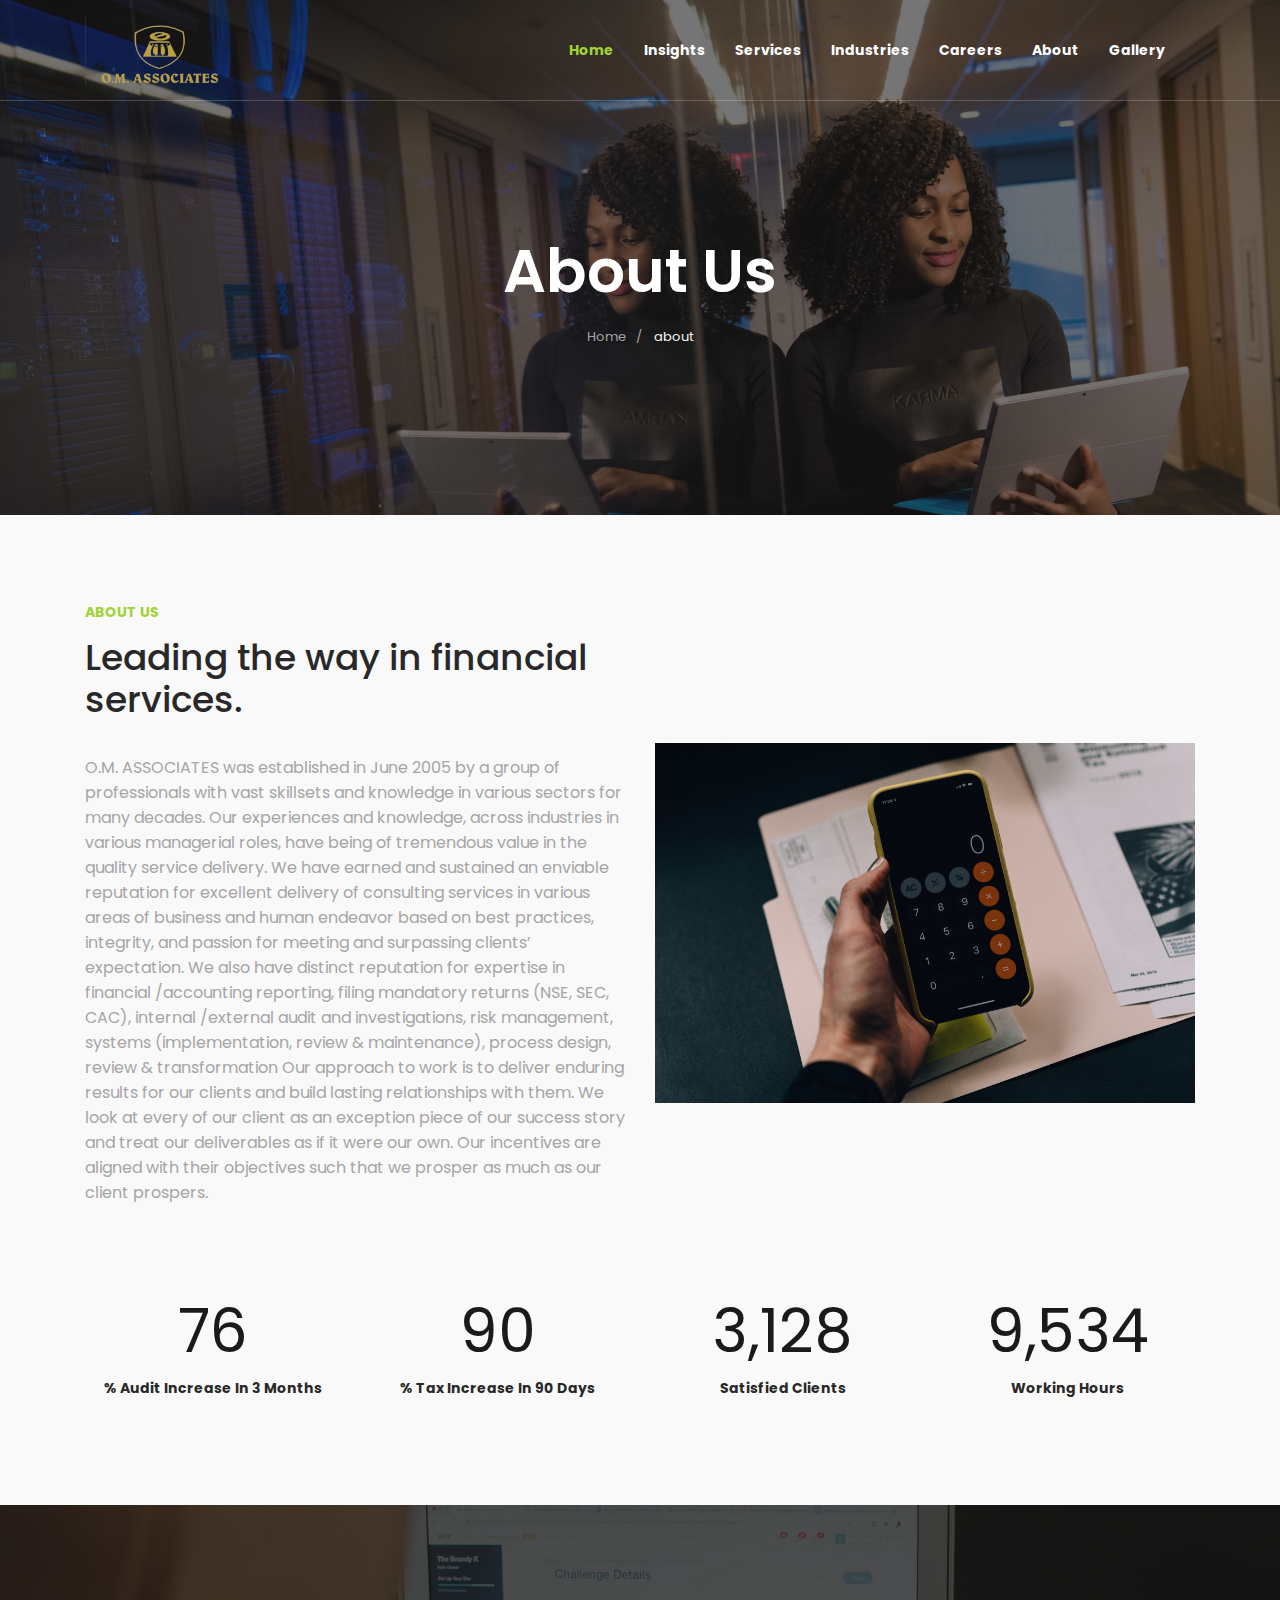
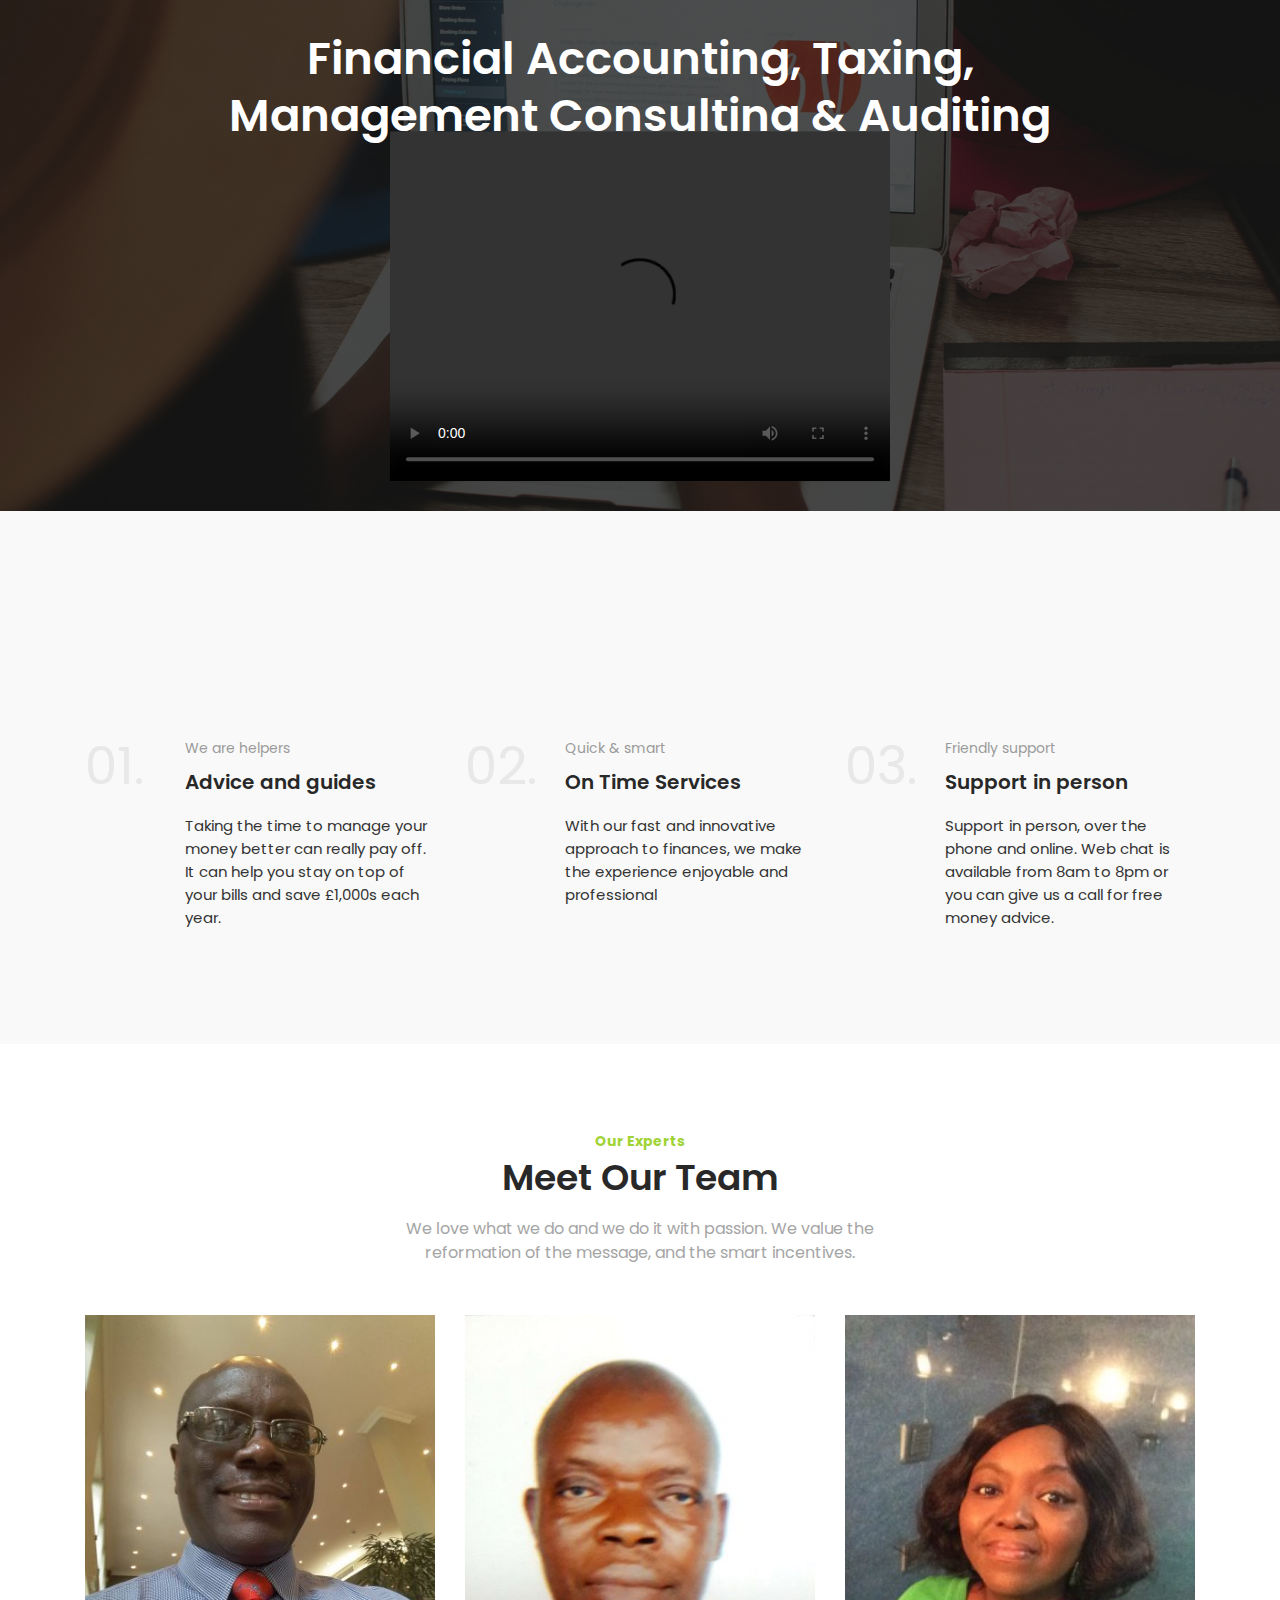
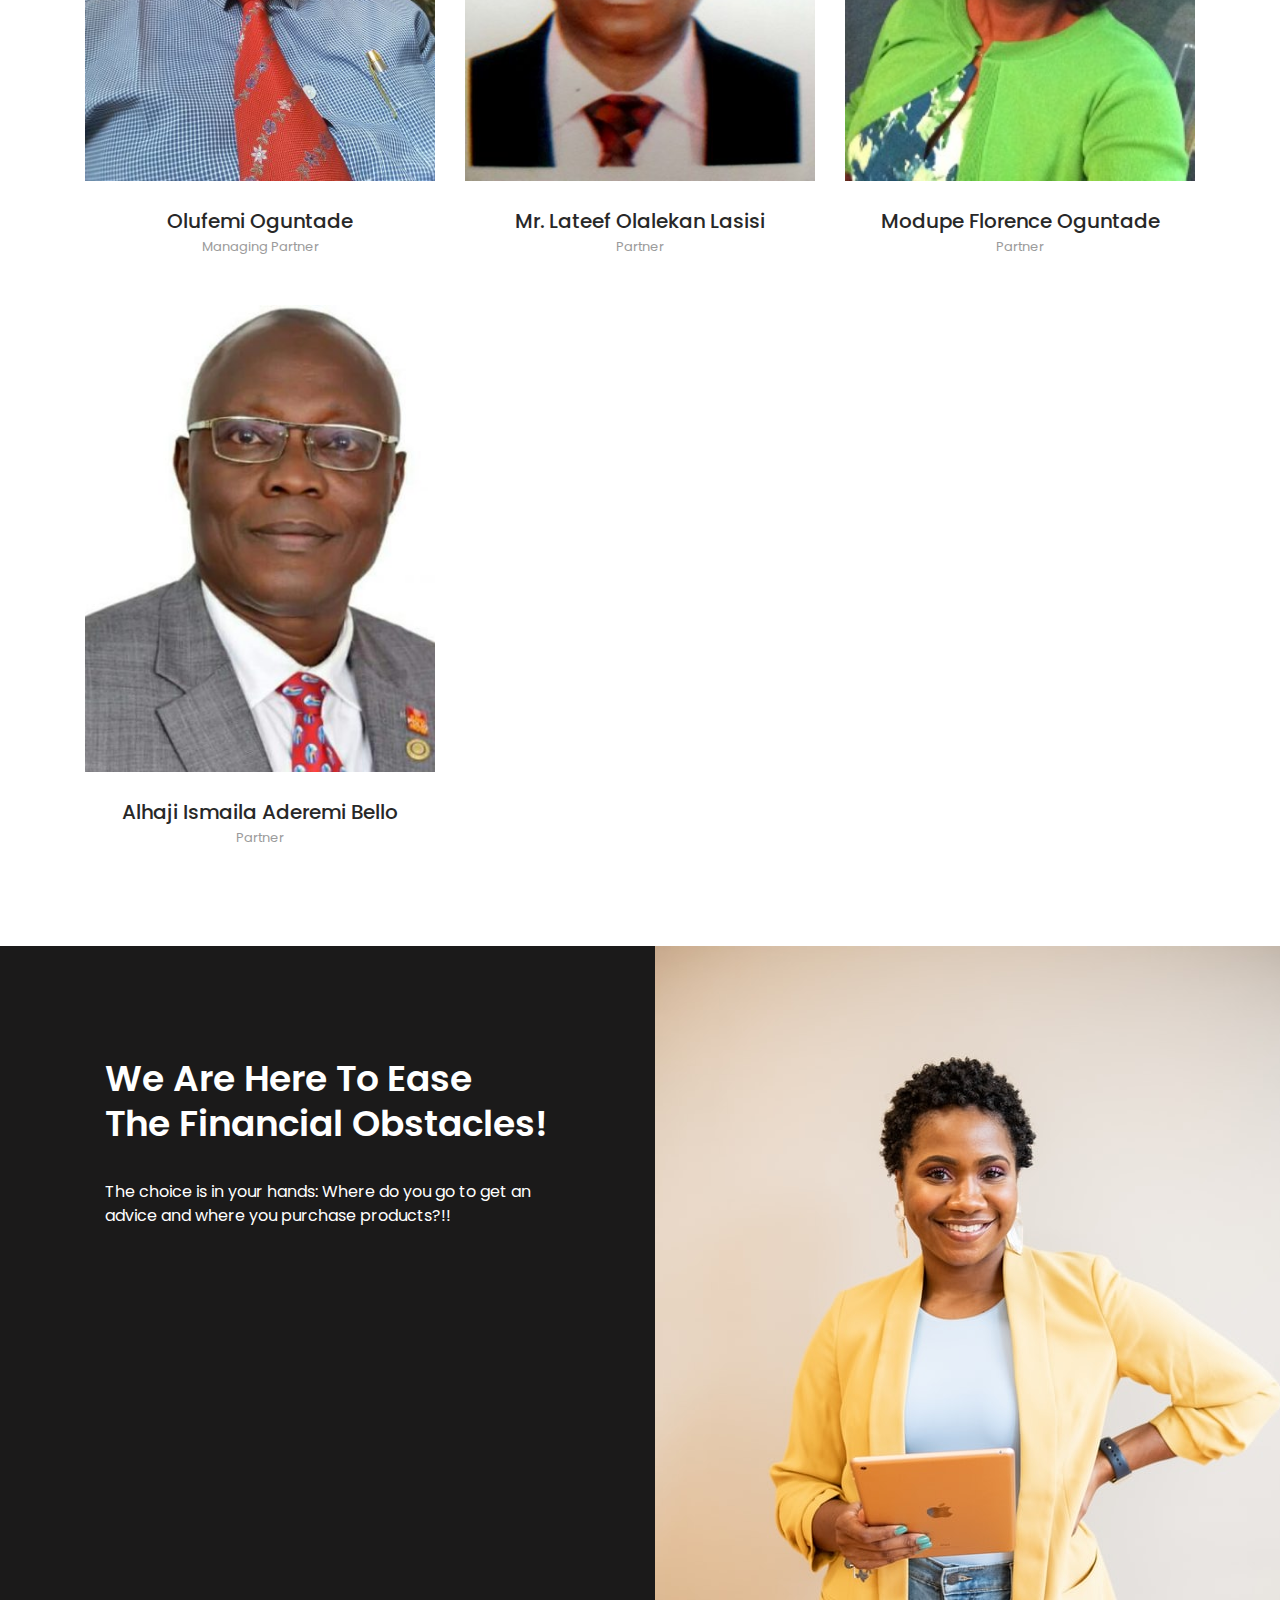
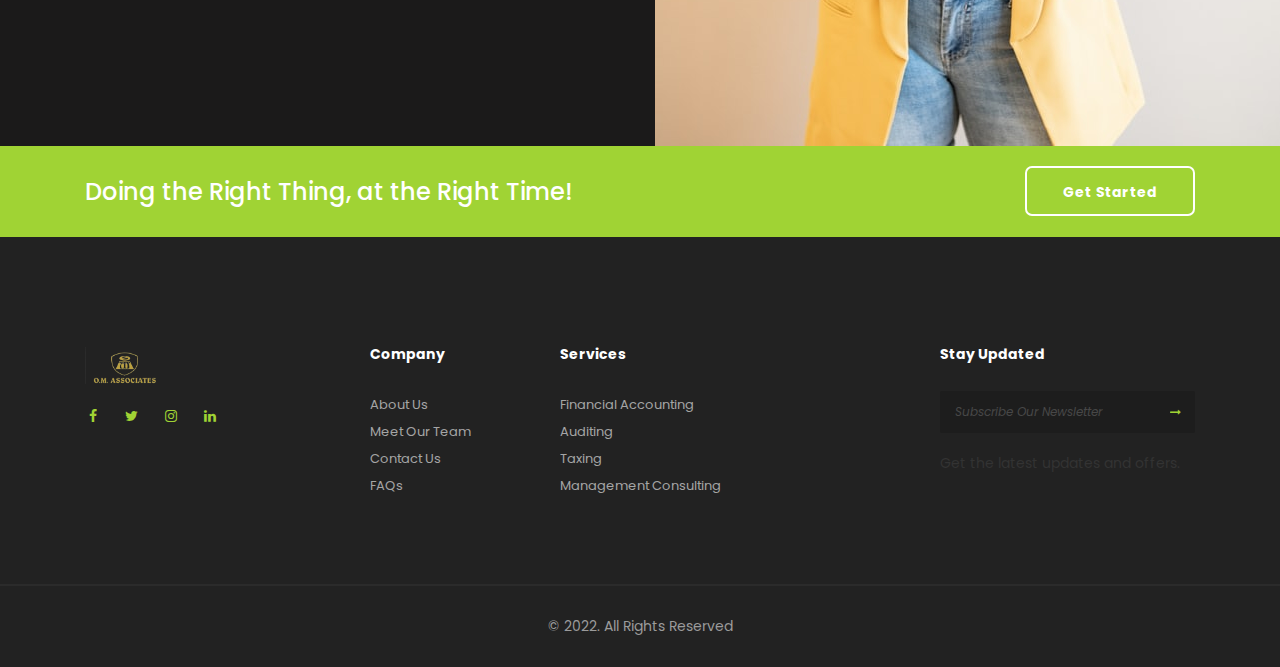
==== about.html @ 19d84de8 "added new content" ====
<!DOCTYPE html>
<html dir="ltr" lang="en-US">
  <head>
    <!-- Document Meta
    ============================================= -->
    <meta charset="utf-8" />
    <meta http-equiv="X-UA-Compatible" content="IE=edge" />
    <!--IE Compatibility Meta-->
    <meta name="author" content="zytheme" />
    <meta
      name="viewport"
      content="width=device-width, initial-scale=1, maximum-scale=1"
    />
    <meta
      name="description"
      content="Audit, Tax, Management & Financial Consulting Firm"
    />
    <link href="assets/images/om-logo.jpg" rel="icon" />

    <!-- Fonts
    ============================================= -->
    <!-- <link
      href="http://fonts.googleapis.com/css?family=Montserrat:400,400i,500,500i,600,600i,700,700i,800%7CRoboto:300i,400,400i,500,500i,700"
      rel="stylesheet"
      type="text/css"
    /> -->

    <link rel="preconnect" href="https://fonts.googleapis.com">
    <link rel="preconnect" href="https://fonts.gstatic.com" crossorigin>
    <link href="https://fonts.googleapis.com/css2?family=Poppins:ital,wght@0,100;0,200;0,400;0,500;0,600;0,700;1,300&display=swap" rel="stylesheet">

    <!-- Stylesheets
    ============================================= -->
    <link href="assets/css/external.css" rel="stylesheet" />
    <link href="assets/css/style.css" rel="stylesheet" />
    <link rel="stylesheet" href="assets/css/om.css">
    <!-- HTML5 shim, for IE6-8 support of HTML5 elements. All other JS at the end of file. -->
    <!--[if lt IE 9]>
      <script src="assets/js/html5shiv.js"></script>
      <script src="assets/js/respond.min.js"></script>
    <![endif]-->

    <!-- Document Title
    ============================================= -->
    <title>
      Audit, Tax, Management & Financial Consulting - O.M Associates
    </title>
  </head>
  <body>
    <div class="preloader">
      <div class="reverse-spinner"></div>
    </div>
    <!-- Document Wrapper
	============================================= -->
    <div id="wrapper" class="wrapper clearfix">
      <header id="navbar-spy" class="header header-1 header-transparent">
        <nav
          id="primary-menu"
          class="navbar navbar-expand-lg navbar-light navbar-bordered"
        >
          <div class="container nav-container">
            <a class="navbar-brand" href="#">
             
              <img
                class="logo logo-light logo-om"
                src="assets/images/new-logo.png"
                alt="Logo"
              />
             
            </a>
            <button
              class="navbar-toggler"
              type="button"
              data-toggle="collapse"
              data-target="#navbarContent"
              aria-controls="navbarContent"
              aria-expanded="false"
              aria-label="Toggle navigation"
            >
              <span class="navbar-toggler-icon"></span>
            </button>

            <!-- Collect the nav links, forms, and other content for toggling -->
            <div class="collapse navbar-collapse" id="navbarContent">
              <ul class="navbar-nav ml-auto">
                <!-- Home Menu-->
               
                  <li class="active">
                    <a href="index.html">Home</a>
                  </li>
                  
                <li>
                  <a href="blog-grid.html">Insights</a>
              </li>

              <li class="has-dropdown">
                <a
                  href="#"
                  data-toggle="dropdown"
                  class="dropdown-toggle menu-item"
                  data-hover="pages"
                  >Services</a
                >
                <ul class="dropdown-menu">
                  <li>
                    <a href="services.html">Our Services</a>
                  </li>
                  <li>
                    <a href="audit.html">Audit & Assurance</a>
                  </li>
                  
                  <li>
                    <a href="tax-advisory.html">Tax Advisory</a>
                  </li>
                  <li>
                    <a href="consulting.html">Consulting</a>
                  </li>
                  <li>
                    <a href="cfo-services.html">CFO Services</a>
                  </li>
                  <!-- <li>
                    <a href="faqs.html">FAQs</a>
                  </li> -->
                  
                </ul>
              </li>

                 <li>
                    <a href="industries.html">Industries</a>
                 </li>

                 <li>
                    <a href="career.html">Careers</a>
                </li>

                <li class="has-dropdown">
                  <a
                    href="#"
                    data-toggle="dropdown"
                    class="dropdown-toggle menu-item"
                    data-hover="pages"
                    >About</a
                  >
                  <ul class="dropdown-menu">
                    <li>
                      <a href="about.html">About Us</a>
                    </li>
                    <li>
                      <a href="our-team.html">Our Team</a>
                    </li>
                    
                    <li>
                      <a href="contact.html">Contact Us</a>
                    </li>
                   
                    
                  </ul>
                </li>

                <li>
                  <a href="gallery.html">Gallery</a>
                </li>
               
                
                <!-- <div class="module module-consultation pull-left">
                  <a class="btn" href="contact.html">Consultation</a>
                </div> -->
                <!-- Module Search -->
                <div class="module module-search pull-left">
                 
              </div>
            </div>
          </div>
        </nav>
      </header>
      <!-- Page Title #1
============================================= -->
      <section
        id="page-title"
        class="page-title bg-overlay bg-overlay-dark bg-parallax"
      >
        <div class="bg-section">
          <img src="assets/images/banner-1.jpg" alt="Background" />
        </div>
        <div class="container">
          <div class="row">
            <div class="col-sm-12 col-md-12 col-lg-8 offset-lg-2">
              <div class="title text-center">
                <div class="title--heading">
                  <h1>About Us</h1>
                </div>
                <div class="clearfix"></div>
                <ol class="breadcrumb d-flex justify-content-center">
                  <li class="breadcrumb-item">
                    <a href="index.html">Home</a>
                  </li>
                  <li class="breadcrumb-item active" aria-current="page">
                    about
                  </li>
                </ol>
              </div>
              <!-- .title end -->
            </div>
            <!-- .col-lg-8 end -->
          </div>
          <!-- .row end -->
        </div>
        <!-- .container end -->
      </section>
      <!-- #page-title end -->

      <!-- about  #1
============================================= -->
      <section id="about1" class="about about-1 bg-gray pt-110 pb-50">
        <div class="container">
          <div class="row about-om">
            <div class="col-sm-12 col-md-12 col-lg-6">
              <div class="heading">
                <p class="heading--subtitle">ABOUT US</p>
                <h2 class="heading--title">         
                    Leading the way in financial services.
                </h2>
              </div>
              <div class="about--text">
                <p>
                  O.M. ASSOCIATES was established in June 2005 by a group of professionals with vast skillsets and knowledge in various sectors for many decades. Our experiences and knowledge, across industries in various managerial roles, have being of tremendous value in the quality service delivery.
                  We have earned and sustained an enviable reputation for excellent delivery of consulting services in various areas of business and human endeavor based on best practices, integrity, and passion for meeting and surpassing clients’ expectation.
                  We also have distinct reputation for expertise in financial /accounting reporting, filing mandatory returns (NSE, SEC, CAC), internal /external audit and investigations, risk management, systems (implementation, review & maintenance), process design, review & transformation
                  Our approach to work is to deliver enduring results for our clients and build lasting relationships with them. We look at every of our client as an exception piece of our success story and treat our deliverables as if it were our own. Our incentives are aligned with their objectives such that we prosper as much as our client prospers.
                </p>
              </div>
              <!-- <a
                href="about.html"
                class="btn btn--secondary btn--rounded mb-30-xs mb-30-sm"
                >More About Us</a
              > -->
            </div>
            <!-- .col-lg-6 end -->
            <div class="col-sm-12 col-md-12 col-lg-6">
              <div class="about--img">
                <img
                  src="assets/images/banner-3.jpg"
                  alt="img"
                  class="img-fluid"
                />
              </div>
            </div>
            <!-- .col-lg-6 end -->
          </div>
          <!-- .row end -->
          <div class="counter counter-1">
            <div class="row">
              <!-- count #1 -->
              <div class="col-6 col-sm-6 col-md-6 col-lg-3">
                <div class="count-box text-center">
                  <div class="counting">76</div>
                  <div class="count-title">% Audit Increase in 3 Months </div>
                </div>
              </div>
              <!-- .col-md-3 end -->
              <!-- count #2 -->
              <div class="col-6 col-sm-6 col-md-6 col-lg-3">
                <div class="count-box text-center">
                  <div class="counting">90</div>
                  <div class="count-title">% Tax Increase in 90 days</div>
                </div>
              </div>
              <!-- .col-md-3 end -->
              <!-- count #3 -->
              <div class="col-6 col-sm-6 col-md-6 col-lg-3">
                <div class="count-box text-center">
                  <div class="counting">3,128</div>
                  <div class="count-title">Satisfied Clients</div>
                </div>
              </div>
              <!-- .col-md-3 end -->
              <!-- count #4 -->
              <div class="col-6 col-sm-6 col-md-6 col-lg-3">
                <div class="count-box text-center">
                  <div class="counting">9,534</div>
                  <div class="count-title">Working Hours</div>
                </div>
              </div>
              <!-- .col-md-3 end -->
            </div>
            <!-- .row end -->
          </div>
          <!-- .counter end -->
        </div>
        <!-- .container end -->
      </section>
      <!-- #about1 end -->

      <!-- video  #2
============================================= -->
      <section
        id="video2"
        class="video-2 bg-overlay bg-overlay-dark2 text-center pb-0"
      >
        <div class="bg-section">
          <img src="assets/images/img-video.jpg" alt="" />
        </div>
        <div class="container">
          <div class="row">
            <div class="col-sm-12 col-md-12 col-lg-10 offset-lg-1">
              <div class="heading">
                <!-- <p class="heading--subtitle">All About Us</p> -->
                <h2 class="heading--title color-white mb-0">
                  Financial Accounting, Taxing, Management Consulting & Auditing
                </h2>
              </div>
            </div>
            <!-- .col-lg-10 end -->
          </div>
          <!-- .row end -->
          <div class="row">
            <div class="col-sm-12 col-md-12 col-lg-12">
              <div class="video--content text-center">
                <!-- <div class="bg-section">
                  <img src="assets/images/img-calendar.jpg" alt="Background" />
                </div> -->
                <div class="video--button">
                  <div class="video-overlay">
                    <div class="pos-vertical-center">
                      <!-- <a
                        class="popup-video"
                        href="https://www.youtube.com/watch?v=nrJtHemSPW4"
                      >
                        <span class="btn--animation"></span>
                        <i class="fa fa-play"></i>
                      </a> -->
                      <video width="500px" controls class="logo__video">
                        <source src="assets/images/VID-20220412-WA0000.mp4" type="video/mp4">
                        Your browser does not support the video tag.
                      </video>
                    </div>
                    <!-- .video-player end -->
                  </div>
                </div>
              </div>
              <!-- .video-content end -->
            </div>
            <!-- .col-lg-12 end -->
          </div>
          <!-- .row end -->
        </div>
        <!-- .container end -->
        <div class="section-divider"></div>
      </section>
      <!-- #video2 end -->

      <!-- Info Cards
============================================= -->
      <section id="infoCards" class="info-cards pt-80 bg-gray">
        <div class="container">
          <div class="row">
            <div class="col-sm-12 col-md-12 col-lg-4">
              <div class="info-card">
                <div class="info-card-step">01.</div>
                <div class="info-card-content">
                  <h4 class="info-card-subtitle">We are helpers</h4>
                  <h3 class="info-card-title">Advice and guides</h3>
                  <p class="info-card-desc">
                    Taking the time to manage your money better can really pay
                    off. It can help you stay on top of your bills and save
                    £1,000s each year.
                  </p>
                  <!-- <a class="info-card-links" href="#"
                    ><i class="fa fa-plus"></i>Read More</a
                  > -->
                </div>
              </div>
              <!-- .info-card end -->
            </div>
            <!-- .col-lg-4 end -->
            <div class="col-sm-12 col-md-12 col-lg-4">
              <div class="info-card">
                <div class="info-card-step">02.</div>
                <div class="info-card-content">
                  <h4 class="info-card-subtitle">Quick & smart</h4>
                  <h3 class="info-card-title">On Time Services</h3>
                  <p class="info-card-desc">
                    With our fast and innovative approach to finances, we make the experience enjoyable and professional
                   </p>
                  <!-- <a class="info-card-links" href="#"
                    ><i class="fa fa-plus"></i>Read More</a
                  > -->
                </div>
              </div>
              <!-- .info-card end -->
            </div>
            <!-- .col-lg-4 end -->
            <div class="col-sm-12 col-md-12 col-lg-4">
              <div class="info-card">
                <div class="info-card-step">03.</div>
                <div class="info-card-content">
                  <h4 class="info-card-subtitle">Friendly support</h4>
                  <h3 class="info-card-title">Support in person</h3>
                  <p class="info-card-desc">
                    Support in person, over the phone and online. Web chat is
                    available from 8am to 8pm or you can give us a call for free
                    money advice.
                  </p>
                  <!-- <a class="info-card-links" href="#"
                    ><i class="fa fa-plus"></i>Read More</a
                  > -->
                </div>
              </div>
              <!-- .info-card end -->
            </div>
            <!-- .col-lg-4 end -->
          </div>
          <!-- .row end -->
        </div>
        <!-- .container end -->
      </section>
      <!-- #infoCards end -->

      <!-- Team #1
============================================= -->
      <section id="team1" class="team team-1 pb-50">
        <div class="container">
          <div class="row clearfix">
            <div class="col-sm-12 col-md-12 col-lg-6 offset-lg-3">
              <div class="heading mb-50 text--center">
                <p class="heading--subtitle">Our Experts</p>
                <h2 class="heading--title">Meet Our Team</h2>
                <p class="heading--desc mb-0">
                  We love what we do and we do it with passion. We value the
                  reformation of the message, and the smart incentives.
                </p>
              </div>
            </div>
            <!-- .col-lg-6 end -->
          </div>
          <!-- .row end -->
          <div class="row">
            <!-- Member #1 -->
            <div class="col-xs-12 col-sm-4 col-md-4">
              <div class="member">
                <div class="member-img">
                    <img src="assets/images/Olufemi-Oguntade-Profile-Picture.jpg" alt="member" />
                  <div class="member-overlay">
                    <div class="member-social">
                      <a href="#"><i class="fa fa-facebook"></i></a>
                      <a href="#"><i class="fa fa-twitter"></i></a>
                    </div>
                  </div>
                  <!-- .memebr-ovelay end -->
                </div>
                <!-- .member-img end -->
                <div class="member-info">
                    <h5>Olufemi Oguntade</h5>
                    <h6>Managing Partner</h6>
                  </div>
                <!-- .member-info end -->
              </div>
              <!-- .member end -->
            </div>
            <!-- .col-md-4 end -->

            <!-- Member #2 -->
            <div class="col-xs-12 col-sm-4 col-md-4">
              <div class="member">
                <div class="member-img">
                    <img src="assets/images/Lekan-Lasisi-Profile-Picture.jpg" alt="member" />
                  <div class="member-overlay">
                    <div class="member-social">
                      <a href="#"><i class="fa fa-facebook"></i></a>
                      <a href="#"><i class="fa fa-twitter"></i></a>
                    </div>
                  </div>
                  <!-- .memebr-ovelay end -->
                </div>
                <!-- .member-img end -->
                <div class="member-info">
                    <h5>Mr. Lateef Olalekan Lasisi</h5>
                    <h6>Partner</h6>
                </div>
                <!-- .member-info end -->
              </div>
              <!-- .member end -->
            </div>
            <!-- .col-md-4 end -->

            <!-- Member #3 -->
            <div class="col-xs-12 col-sm-4 col-md-4">
              <div class="member">
                <div class="member-img">
                    <img src="assets/images/Florence.jpeg" alt="member" />
                  <div class="member-overlay">
                    <div class="member-social">
                      <a href="#"><i class="fa fa-facebook"></i></a>
                      <a href="#"><i class="fa fa-twitter"></i></a>
                    </div>
                  </div>
                  <!-- .memebr-ovelay end -->
                </div>
                <!-- .member-img end -->
                <div class="member-info">
                    <h5>Modupe Florence Oguntade</h5>
                    <h6>Partner</h6>
                </div>
                <!-- .member-info end -->
              </div>
              <!-- .member end -->
            </div>

            <div class="col-xs-12 col-sm-4 col-md-4">
				<div class="member">
					<div class="member-img">
						<img src="assets/images/Remi-Bello-Profile-Picture.jpg" alt="member">
						<div class="member-overlay">
							<div class="member-social">
								<a href="#"><i class="fa fa-facebook"></i></a>
								<a href="#"><i class="fa fa-twitter"></i></a>
							</div>
						</div><!-- .memebr-ovelay end -->
					</div>
					<div class="member-info">
						<h5>Alhaji Ismaila Aderemi Bello</h5>
						<h6>Partner</h6>
					</div><!-- .member-info end -->
				</div><!-- .member end -->
			</div>
            <!-- .col-md-3 end -->
          </div>
          <!-- .row end -->
        </div>
        <!-- .container end -->
      </section>
      <!-- #team1 end -->

      <!-- Featured #3
============================================= -->
      <section
        id="featured3"
        class="featured featured-2 featured-3 featured-left bg-dark3 pt-0 pb-0"
      >
        <div class="container-fluid pr-0 pl-0">
          <div class="row">
            <div class="col-sm-12 col-md-12 col-lg-6 col-content">
              <div class="heading">
                <h2 class="heading--title color-white">
                  We Are Here To Ease<br />The Financial Obstacles!
                </h2>
                <p class="heading--desc color-white">
                  The choice is in your hands: Where do you go to get an advice
                  and where you purchase products?!!
                </p>
              </div>
              <!-- Feature Card #1 -->
              <div class="feature-card wow fadeInUp" data-wow-delay="100ms">
                <div class="feature-card-icon">
                  <i class="icon-refresh"></i>
                </div>
                <div class="feature-card-content">
                  <h3 class="feature-card-title">Advice and Guides</h3>
                  <p class="feature-card-desc">
                    Taking the time to manage your money better can really pay
                    off. It can help you stay on top of your bills and save
                    money yearly.
                  </p>
                </div>
              </div>
              <!-- feature-card end -->
              <!-- Feature Card #2 -->
              <div class="feature-card wow fadeInUp" data-wow-delay="200ms">
                <div class="feature-card-icon">
                  <i class="icon-speedometer"></i>
                </div>
                <div class="feature-card-content">
                  <h3 class="feature-card-title">On Time Services</h3>
                  <p class="feature-card-desc">
                    With our fast and innovative approach to finances, we make the experience enjoyable and professional
                  </p>
                </div>
              </div>
              <!-- feature-card end -->
              <!-- Feature Card #3 -->
              <div class="feature-card wow fadeInUp" data-wow-delay="300ms">
                <div class="feature-card-icon">
                  <i class="icon-lifesaver"></i>
                </div>
                <div class="feature-card-content">
                  <h3 class="feature-card-title">Best Support</h3>
                  <p class="feature-card-desc">
                    We bring the right people business solutions to challenge
                    established thinking and drive transformation.
                  </p>
                </div>
              </div>
              <!-- feature-card end -->
            </div>
            <!-- .col-lg-6 end -->
            <div class="col-sm-12 col-md-12 col-lg-6 pr-0">
              <div class="banner--img">
                <img src="assets/images/woman smilling.jpg" alt="banner img" />
              </div>
            </div>
            <!-- .col-lg-6 end -->
          </div>
          <!-- .row end -->
        </div>
        <!-- .container end -->
      </section>
      <!-- #featured3 end -->

      <!-- CTA #1
============================================= -->
      <section id="cta1" class="cta cta-1 bg-theme">
        <div class="container">
          <div class="row">
            <div class="col-sm-12 col-md-12 col-lg-9">
              <h3>Doing the Right Thing, at the Right Time!</h3>
            </div>
            <!-- .col-lg-9 -->
            <div class="col-sm-12 col-md-12 col-lg-3 text-right">
              <a href="#" class="btn btn--white btn--bordered btn--rounded"
                >Get Started</a
              >
            </div>
            <!-- .col-lg-3 -->
          </div>
          <!-- .row -->
        </div>
        <!-- .container -->
      </section>
      <!-- #cta1 end -->

      <!-- Blog Grid
======================================= -->
      

      <!-- Footer #1
============================================= -->
<footer id="footer" class="footer footer-1">
  <!-- Widget Section
============================================= -->
  <div class="footer-widget">
    <div class="container">
      <div class="row clearfix">
        <div class="col-12 col-md-6 col-lg-3 footer--widget widget-about">
          <div class="widget-content">
            <!-- <img
              class="footer-logo"
              src="assets/images/logo/logo-small.png"
              alt="logo"
            /> -->
            <img
          class="logo logo-light logo-om footer-logo"
          src="assets/images/new-logo.png"
          alt="Logo"
        />
           
            <div class="social-icons">
              <a href="#" class="facebook"
                ><i class="fa fa-facebook"></i
              ></a>
              <a href="#" class="twitter"
                ><i class="fa fa-twitter"></i
              ></a>
              <a href="#" class="instagram"
                ><i class="fa fa-instagram"></i
              ></a>
              <a href="#" class="linkedin"
                ><i class="fa fa-linkedin"></i
              ></a>
            </div>
          </div>
        </div>
        <!-- .col-md-3 end -->
        <div
          class="col-12 col-sm-4 col-md-6 col-lg-2 footer--widget widget-links"
        >
          <div class="widget-title">
            <h5>Company</h5>
          </div>
          <div class="widget-content">
            <ul>
              <li><a href="about.html">About Us</a></li>
              <li><a href="our-team.html">Meet Our Team</a></li>
              <li><a href="contact.html">Contact Us</a></li>
              <li><a href="#">FAQs</a></li>
            </ul>
          </div>
        </div>
        <!-- .col-md-2 end -->

        <!-- <div
          class="col-12 col-sm-8 col-md-6 col-lg-4 footer--widget widget-links widget-links-inline"
        > -->
        <div
        class="col-12 col-sm-8 col-md-6 col-lg-4 footer--widget widget-links "
      >
          <div class="widget-title">
            <h5>Services</h5>
          </div>
          <div class="widget-content">
            <ul>
              <li><a href="services.html">Financial Accounting</a></li>
              <li><a href="services.html">Auditing</a></li>
              <li><a href="services.html">Taxing</a></li>
              <li><a href="services.html">Management Consulting</a></li>
              
            </ul>
          </div>
        </div>
        <!-- .col-md-4 end -->

        <div
          class="col-12 col-md-6 col-lg-3 footer--widget widget-newsletter"
        >
          <div class="widget-title">
            <h5>Stay Updated</h5>
          </div>
          <div class="widget-content">
            <form class="form-newsletter mailchimp">
              <input
                type="email"
                name="email"
                class="form-control"
                placeholder="Subscribe Our Newsletter"
              />
              <button type="submit">
                <i class="fa fa-long-arrow-right"></i>
              </button>
            </form>
            <div class="subscribe-alert"></div>
            <div class="clearfix"></div>
            <p>Get the latest updates and offers.</p>
          </div>
        </div>
        <!-- .col-md-3 end -->
        <div class="clearfix"></div>
      </div>
    </div>
    <!-- .container end -->
  </div>
  <!-- .footer-widget end -->

  <!-- Copyrights
============================================= -->
  <div class="footer--bar">
    <div class="row">
      <div
        class="col-12 col-md-12 col-md-12 text--center footer--copyright"
      >
        <div class="copyright">
          <span>© 2022. All Rights Reserved</span>
        </div>
      </div>
    </div>
    <!-- .row end -->
  </div>
  <!-- .footer-copyright end -->
</footer>

      <div id="back-to-top" class="backtop">
        <i class="fa fa-long-arrow-up"></i>
      </div>
    </div>
    <!-- #wrapper end -->

    <!-- Footer Scripts
============================================= -->
    <script src="assets/js/jquery-3.3.1.min.js"></script>
    <script src="assets/js/plugins.js"></script>
    <script src="assets/js/functions.js"></script>
  </body>
</html>
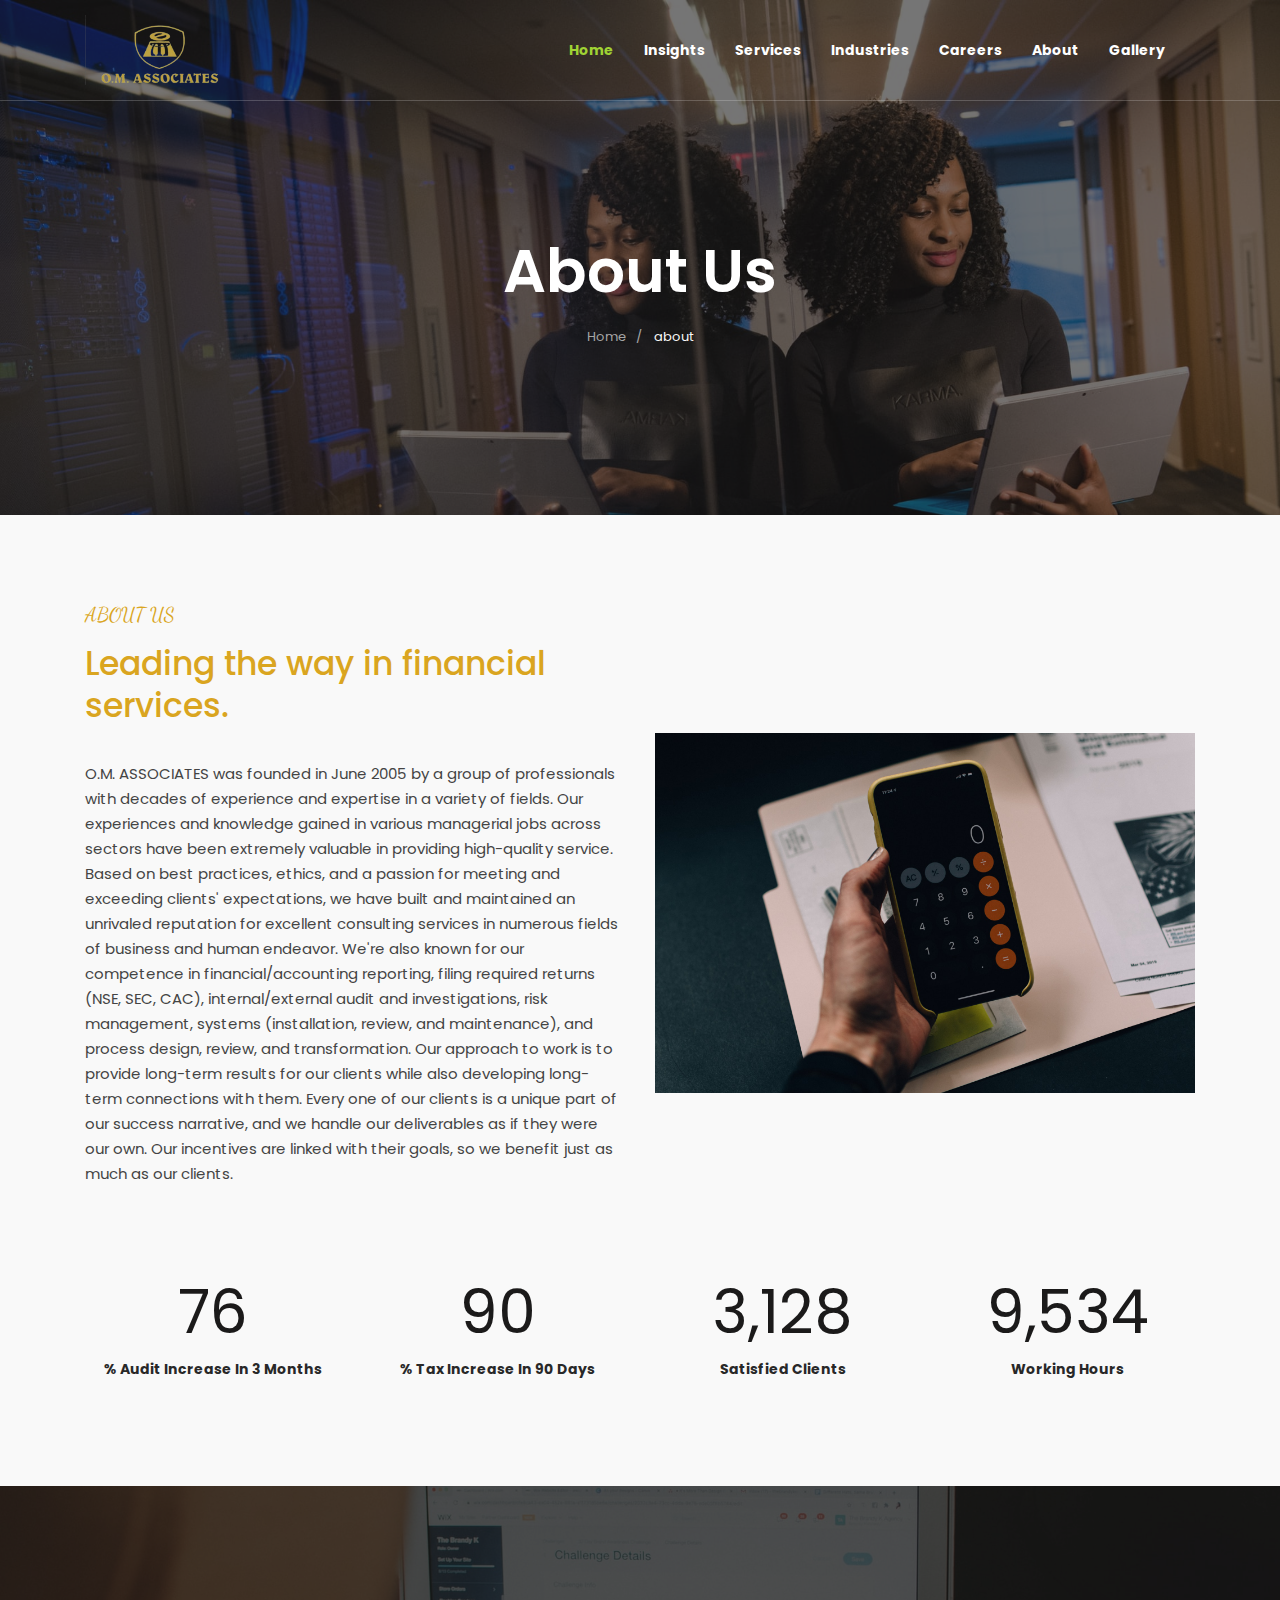
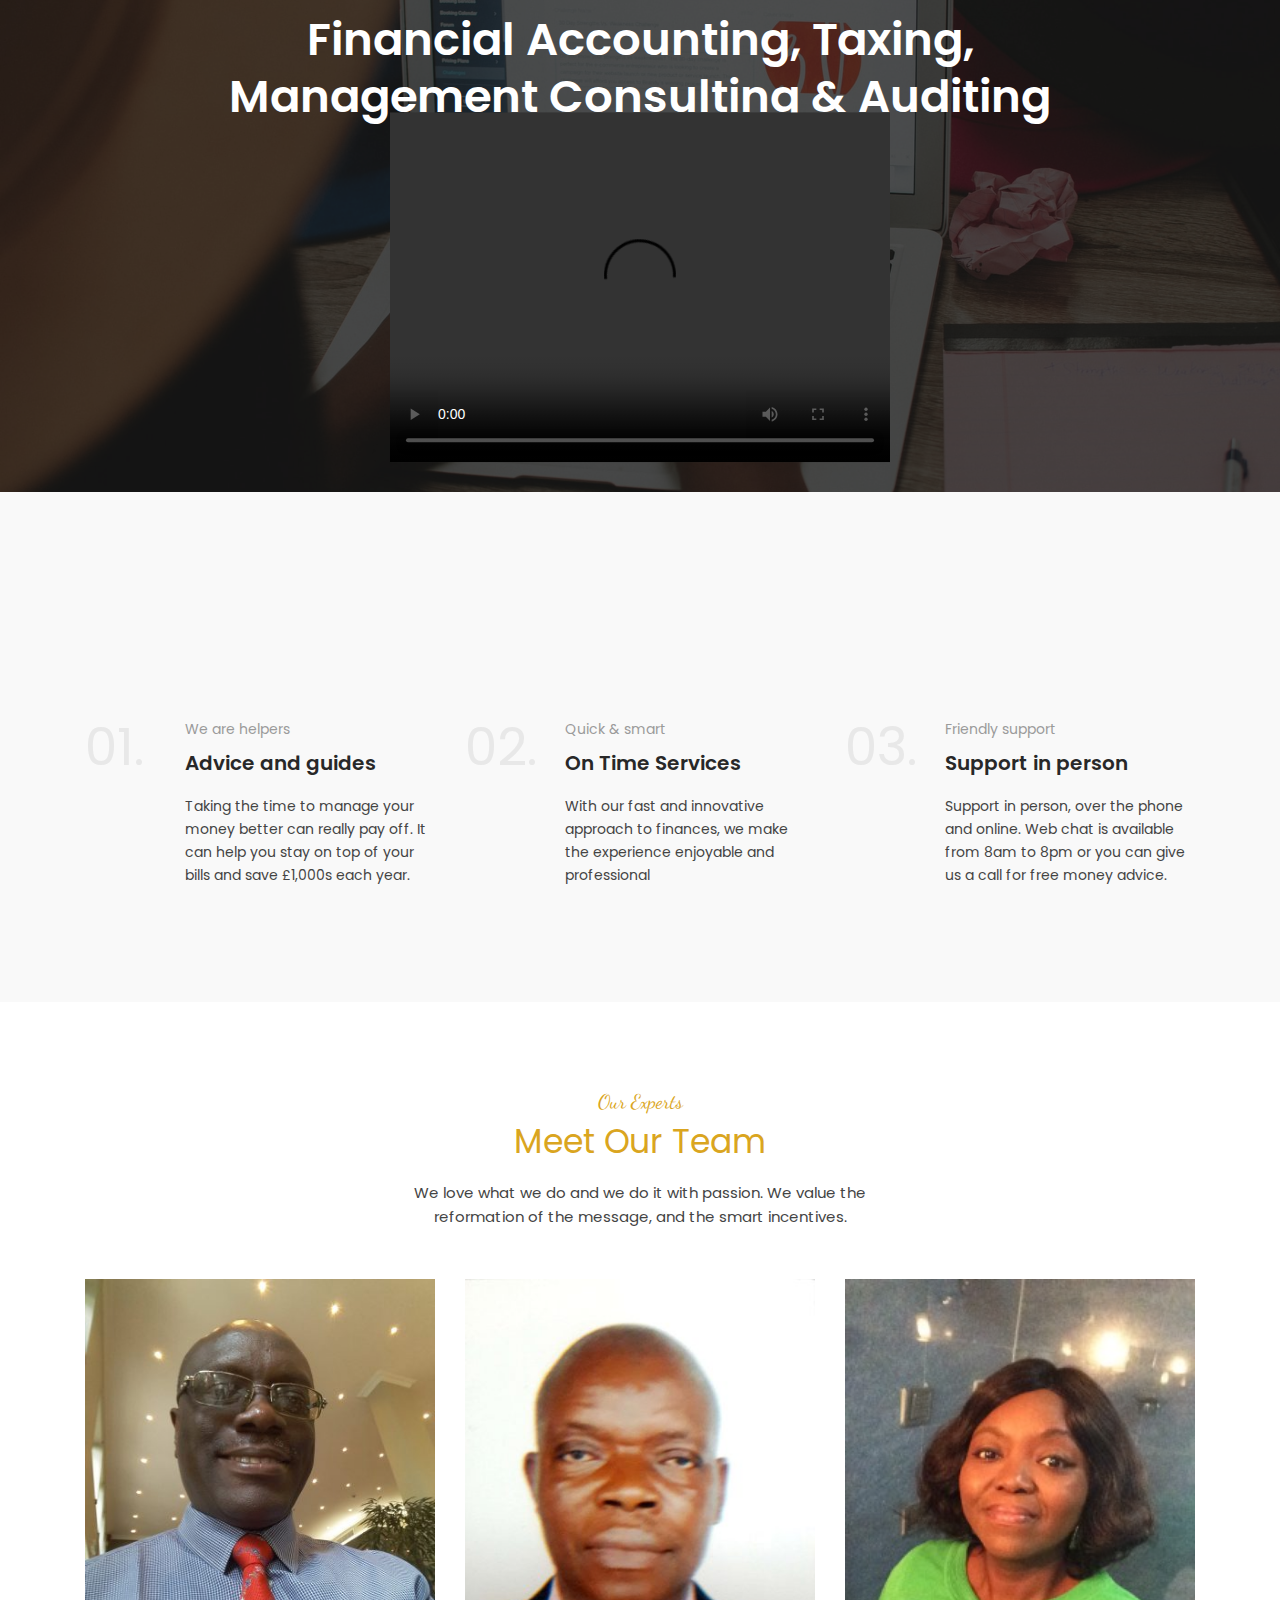
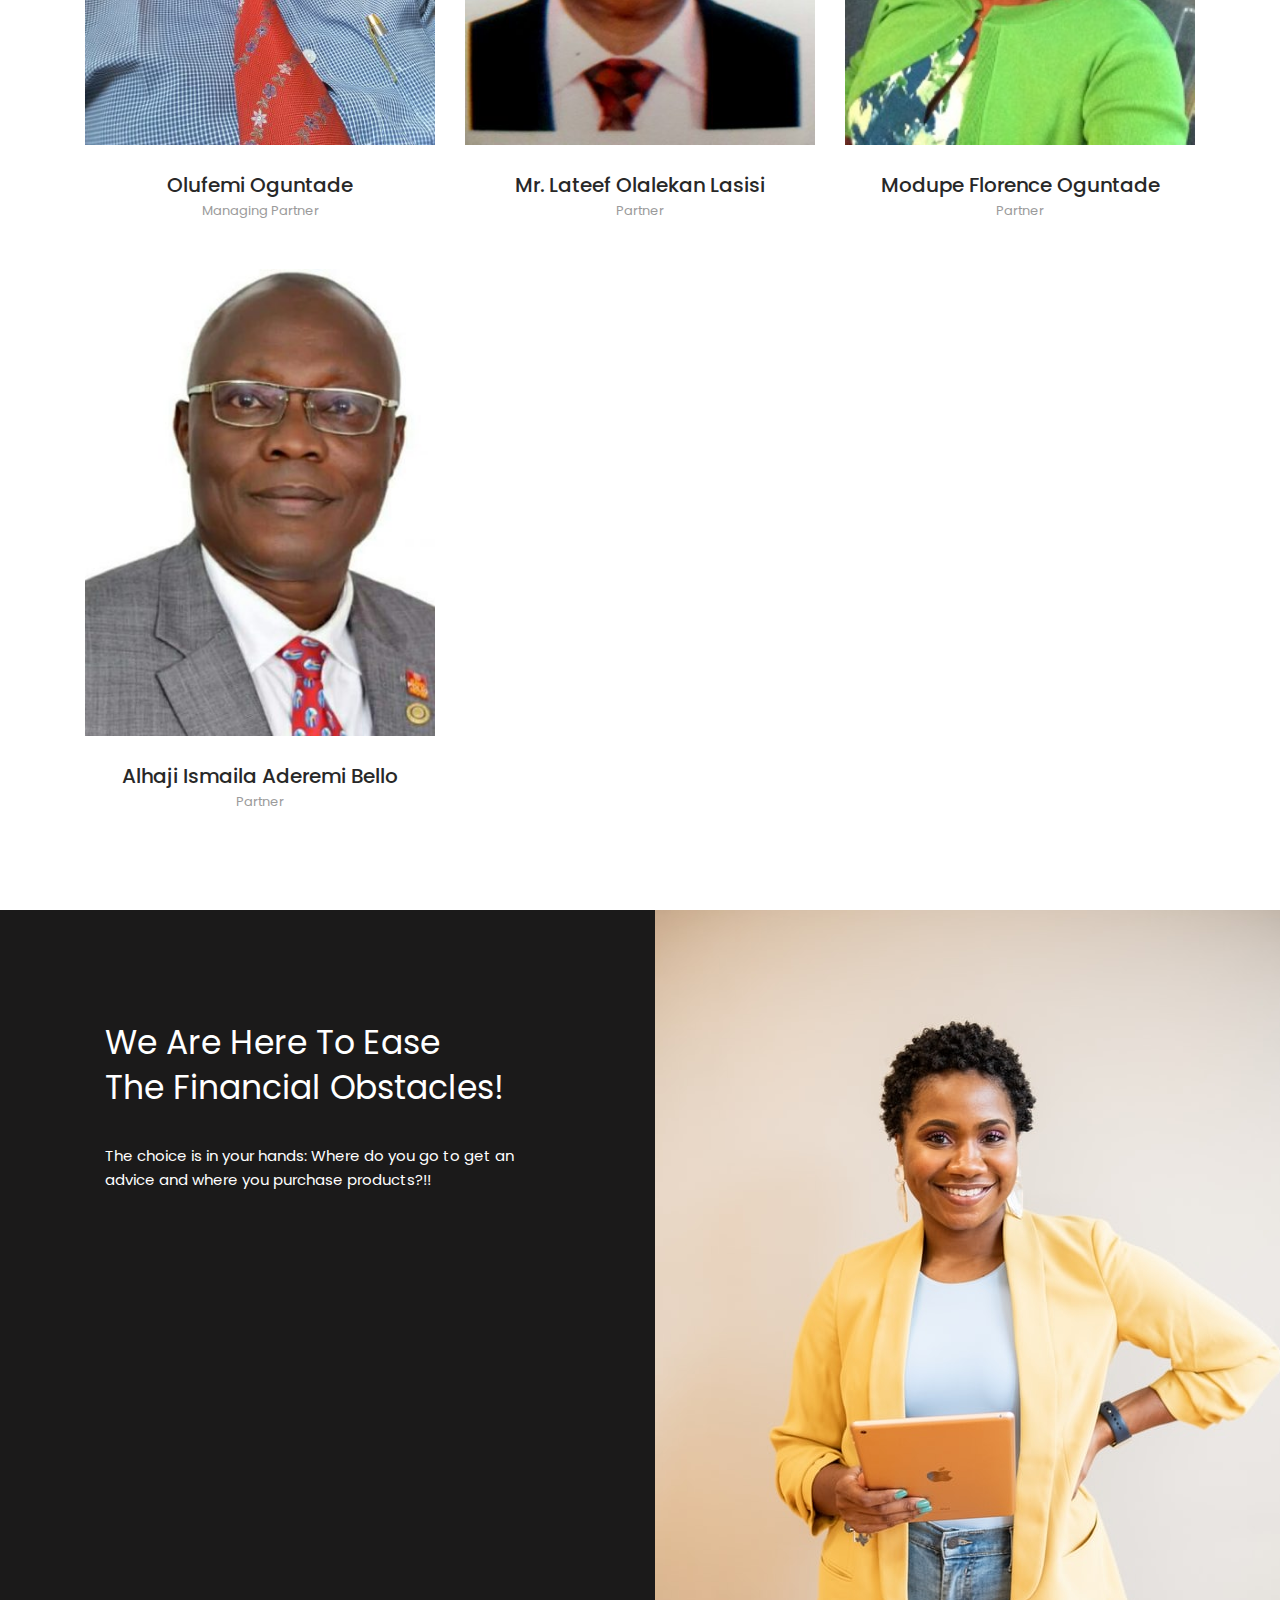
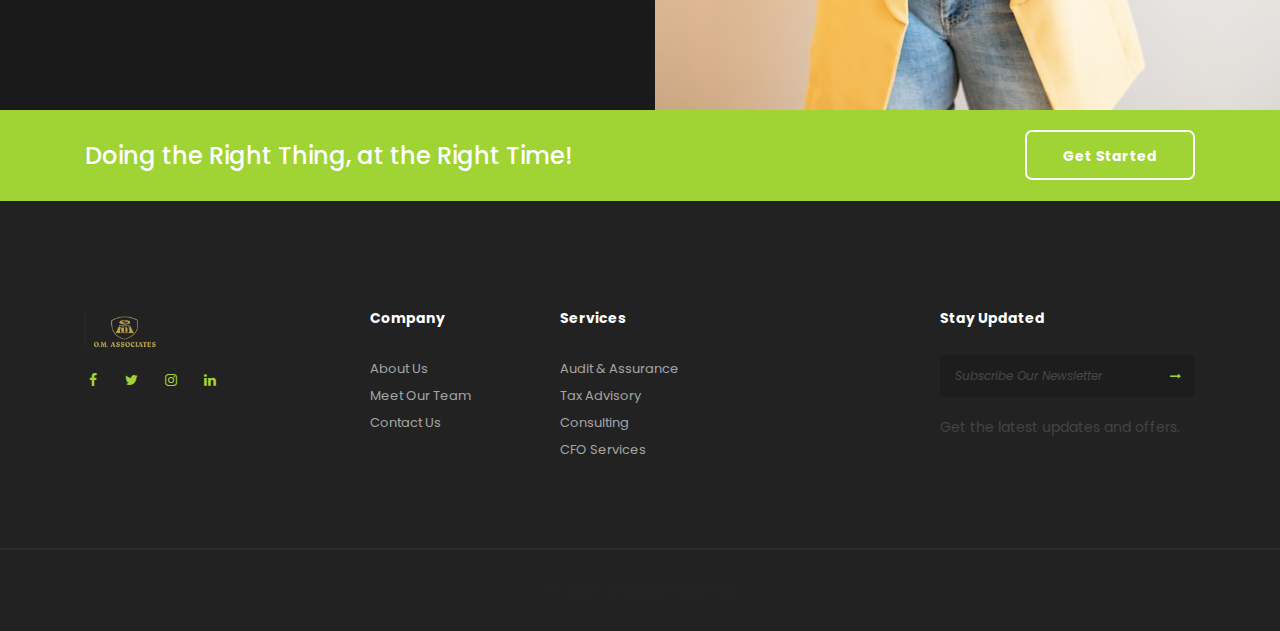
==== commit b55898ce: "added new styles" ====
--- a/about.html
+++ b/about.html
@@ -223,10 +223,10 @@
               </div>
               <div class="about--text">
                 <p>
-                  O.M. ASSOCIATES was established in June 2005 by a group of professionals with vast skillsets and knowledge in various sectors for many decades. Our experiences and knowledge, across industries in various managerial roles, have being of tremendous value in the quality service delivery.
-                  We have earned and sustained an enviable reputation for excellent delivery of consulting services in various areas of business and human endeavor based on best practices, integrity, and passion for meeting and surpassing clients’ expectation.
-                  We also have distinct reputation for expertise in financial /accounting reporting, filing mandatory returns (NSE, SEC, CAC), internal /external audit and investigations, risk management, systems (implementation, review & maintenance), process design, review & transformation
-                  Our approach to work is to deliver enduring results for our clients and build lasting relationships with them. We look at every of our client as an exception piece of our success story and treat our deliverables as if it were our own. Our incentives are aligned with their objectives such that we prosper as much as our client prospers.
+                  O.M. ASSOCIATES was founded in June 2005 by a group of professionals with decades of experience and expertise in a variety of fields. Our experiences and knowledge gained in various managerial jobs across sectors have been extremely valuable in providing high-quality service.
+                  Based on best practices, ethics, and a passion for meeting and exceeding clients' expectations, we have built and maintained an unrivaled reputation for excellent consulting services in numerous fields of business and human endeavor.
+                  We're also known for our competence in financial/accounting reporting, filing required returns (NSE, SEC, CAC), internal/external audit and investigations, risk management, systems (installation, review, and maintenance), and process design, review, and transformation.
+                  Our approach to work is to provide long-term results for our clients while also developing long-term connections with them. Every one of our clients is a unique part of our success narrative, and we handle our deliverables as if they were our own. Our incentives are linked with their goals, so we benefit just as much as our clients.
                 </p>
               </div>
               <!-- <a
@@ -642,17 +642,13 @@
       <div class="row clearfix">
         <div class="col-12 col-md-6 col-lg-3 footer--widget widget-about">
           <div class="widget-content">
-            <!-- <img
-              class="footer-logo"
-              src="assets/images/logo/logo-small.png"
-              alt="logo"
-            /> -->
+            
             <img
           class="logo logo-light logo-om footer-logo"
           src="assets/images/new-logo.png"
           alt="Logo"
         />
-           
+          
             <div class="social-icons">
               <a href="#" class="facebook"
                 ><i class="fa fa-facebook"></i
@@ -681,7 +677,7 @@
               <li><a href="about.html">About Us</a></li>
               <li><a href="our-team.html">Meet Our Team</a></li>
               <li><a href="contact.html">Contact Us</a></li>
-              <li><a href="#">FAQs</a></li>
+              <!-- <li><a href="faqs.html">FAQs</a></li> -->
             </ul>
           </div>
         </div>
@@ -698,11 +694,10 @@
           </div>
           <div class="widget-content">
             <ul>
-              <li><a href="services.html">Financial Accounting</a></li>
-              <li><a href="services.html">Auditing</a></li>
-              <li><a href="services.html">Taxing</a></li>
-              <li><a href="services.html">Management Consulting</a></li>
-              
+              <li><a href="audit.html">Audit & Assurance</a></li>
+              <li><a href="tax-advisory.html">Tax Advisory</a></li>
+              <li><a href="consulting.html">Consulting</a></li>
+              <li><a href="cfo-services.html">CFO Services</a></li>
             </ul>
           </div>
         </div>
--- a/assets/css/style.css
+++ b/assets/css/style.css
@@ -1,3 +1,5 @@
+@import url("https://fonts.googleapis.com/css2?family=Dancing+Script:wght@400;500;600&display=swap");
+
 body,
 html {
   overflow-x: hidden;
@@ -10,11 +12,10 @@
 
 body {
   background-color: #ffffff;
-  /* font-family: "Roboto", sans-serif; */
   font-family: "Poppins", sans-serif;
   font-size: 13px;
   font-weight: 400;
-  color: #9b9b9b;
+  /* color: #9b9b9b; */
   line-height: 1.5;
   margin: 0;
 }
@@ -31,7 +32,8 @@
 }
 
 ::selection {
-  background-color: #a0d334;
+  /* background-color: #a0d334; */
+  background-color: goldenrod;
   color: #ffffff;
   text-shadow: none;
 }
@@ -41,22 +43,26 @@
   -moz-transition: all 0.3s ease;
   -o-transition: all 0.3s ease;
   transition: all 0.3s ease;
-  color: #a0d334;
+  /* color: #a0d334; */
+  color: goldenrod;
 }
 
 a:hover {
-  color: #82ae26;
+  /* color: #82ae26; */
+  color: goldenrod;
   text-decoration: none;
 }
 
 a:focus {
-  color: #82ae26;
+  /* color: #82ae26; */
+  color: goldenrod;
   outline: none;
   text-decoration: none;
 }
 
 a:active {
-  color: #82ae26;
+  /* color: #82ae26; */
+  color: goldenrod;
   outline: none;
   text-decoration: none;
 }
@@ -154,10 +160,11 @@
 }
 
 p {
-  color: #333;
+  font-weight: 400;
+  /* line-height: 22px; */
   font-size: 14px;
-  font-weight: 400;
-  line-height: 22px;
+  line-height: 25px;
+  color: #444;
 }
 
 .lead {
@@ -238,7 +245,8 @@
 }
 
 .text-theme {
-  color: #a0d334 !important;
+  /* color: #a0d334 !important; */
+  color: goldenrod !important;
 }
 
 .text--capitalize {
@@ -288,7 +296,8 @@
 }
 
 .higlighted-style1 {
-  background-color: #a0d334;
+  /* background-color: #a0d334; */
+  background-color: goldenrod;
   color: #fff;
   padding: 5px 0;
 }
@@ -301,7 +310,8 @@
 
 .higlighted-style3 {
   background-color: #f9f9f9;
-  color: #a0d334;
+  /* color: #a0d334; */
+  color: goldenrod;
   padding: 5px 0;
 }
 
@@ -313,7 +323,8 @@
 }
 
 .color-theme {
-  color: #a0d334 !important;
+  /* color: #a0d334 !important; */
+  color: goldenrod !important;
 }
 
 .color-white {
@@ -2756,25 +2767,25 @@
     #Heading
 \*------------------------------------*/
 .heading .heading--subtitle {
-  font-family: "Poppins", sans-serif;
-  color: #a0d334;
-  font-size: 14px;
-  font-weight: 700;
+  font-family: "Dancing Script", cursive;
+  color: goldenrod;
+  font-size: 20px;
+  font-weight: 400;
   line-height: 1;
   margin-bottom: 7px;
 }
 
 .heading .heading--title {
   font-family: "Poppins", sans-serif;
-  font-size: 36px;
-  font-weight: 600;
+  color: goldenrod;
+  font-size: 33px;
+  font-weight: 400;
   line-height: 45px;
   margin-bottom: 17px;
 }
 
 .heading .heading--desc {
-  color: #a5a5a5;
-  font-size: 16px;
+  font-size: 15px;
   font-weight: 400;
   line-height: 24px;
   margin-bottom: 0;
@@ -5196,7 +5207,7 @@
 }
 
 .feature-card .feature-card-desc {
-  font-size: 15px;
+  font-size: 14px;
   font-weight: 400;
   line-height: 24px;
 }
@@ -9887,7 +9898,7 @@
 }
 
 .info-card .info-card-desc {
-  font-size: 15px;
+  font-size: 14px;
   font-weight: 400;
   line-height: 23px;
   margin-bottom: 15px;
@@ -11025,9 +11036,9 @@
 }
 
 .about .about--text p {
-  font-size: 16px;
+  font-size: 15px;
   line-height: 25px;
-  color: #a5a5a5;
+  color: #444;
   margin-bottom: 14px;
 }
 
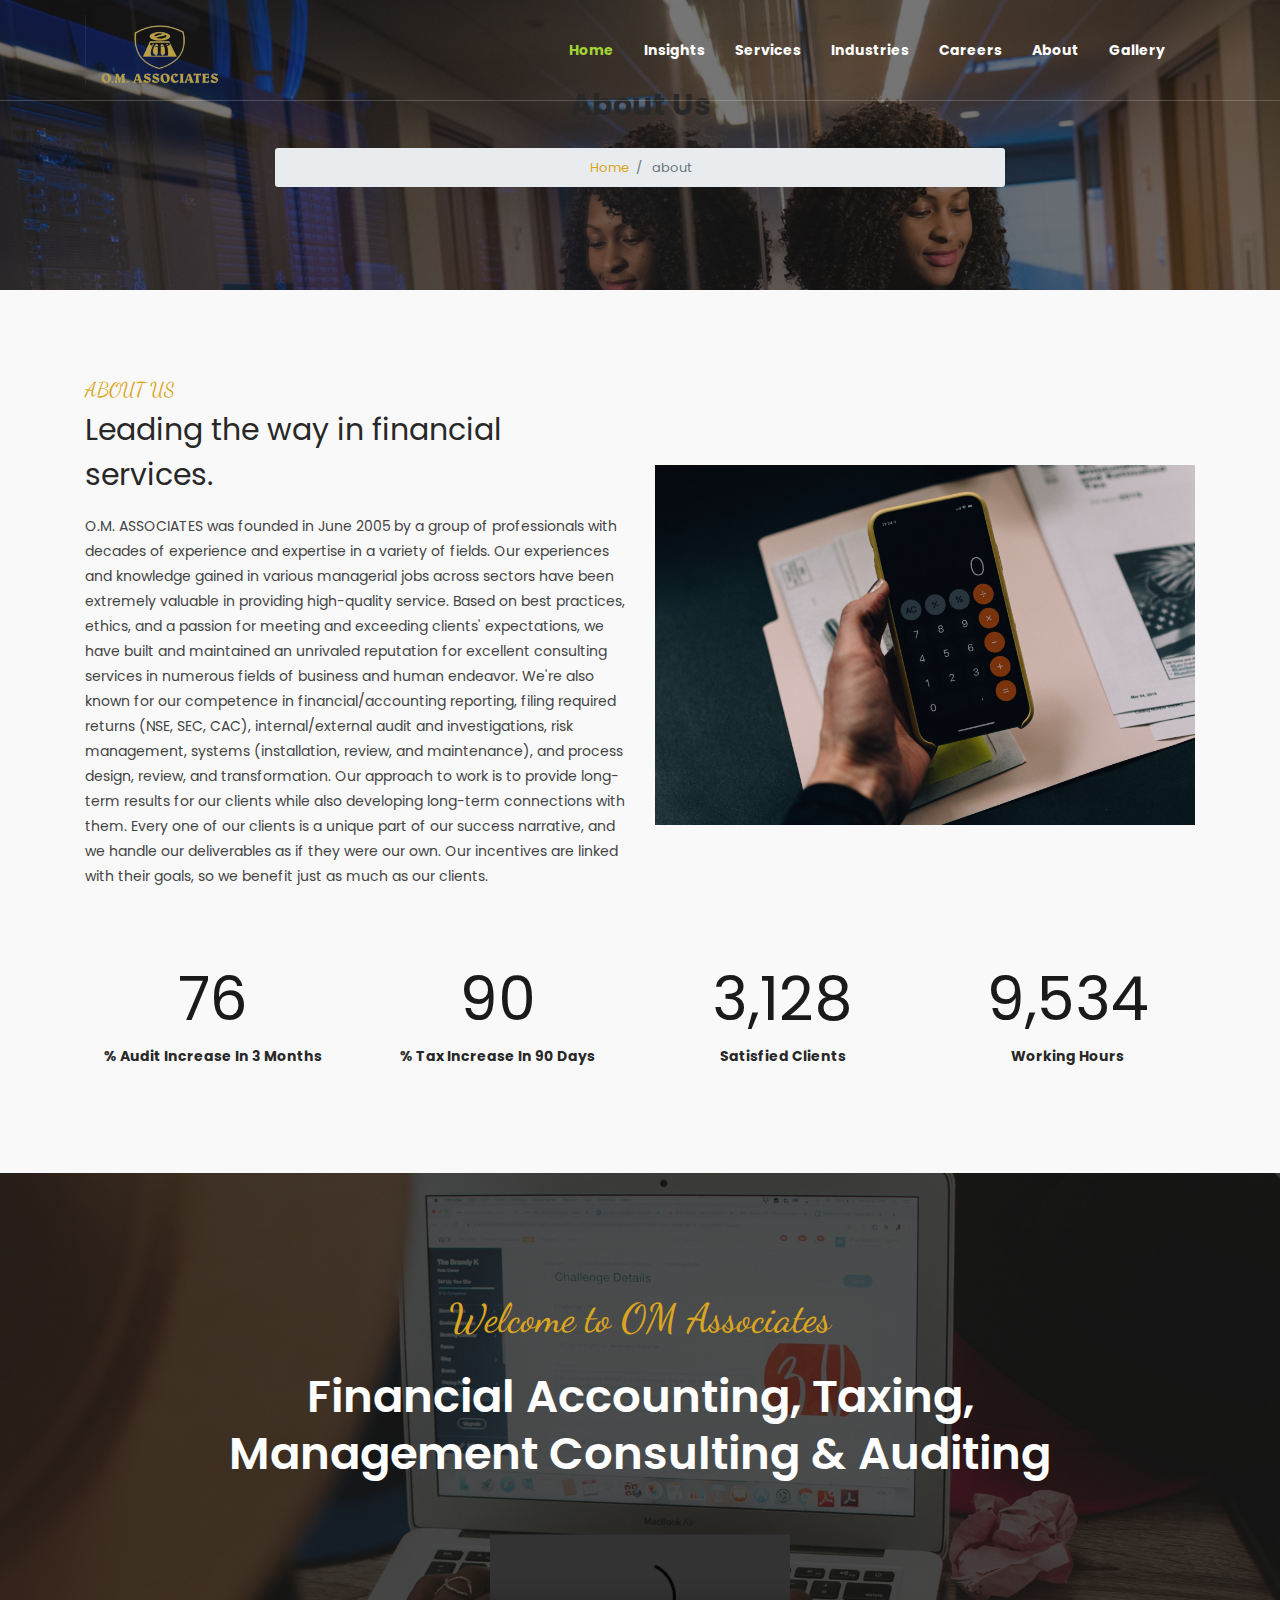
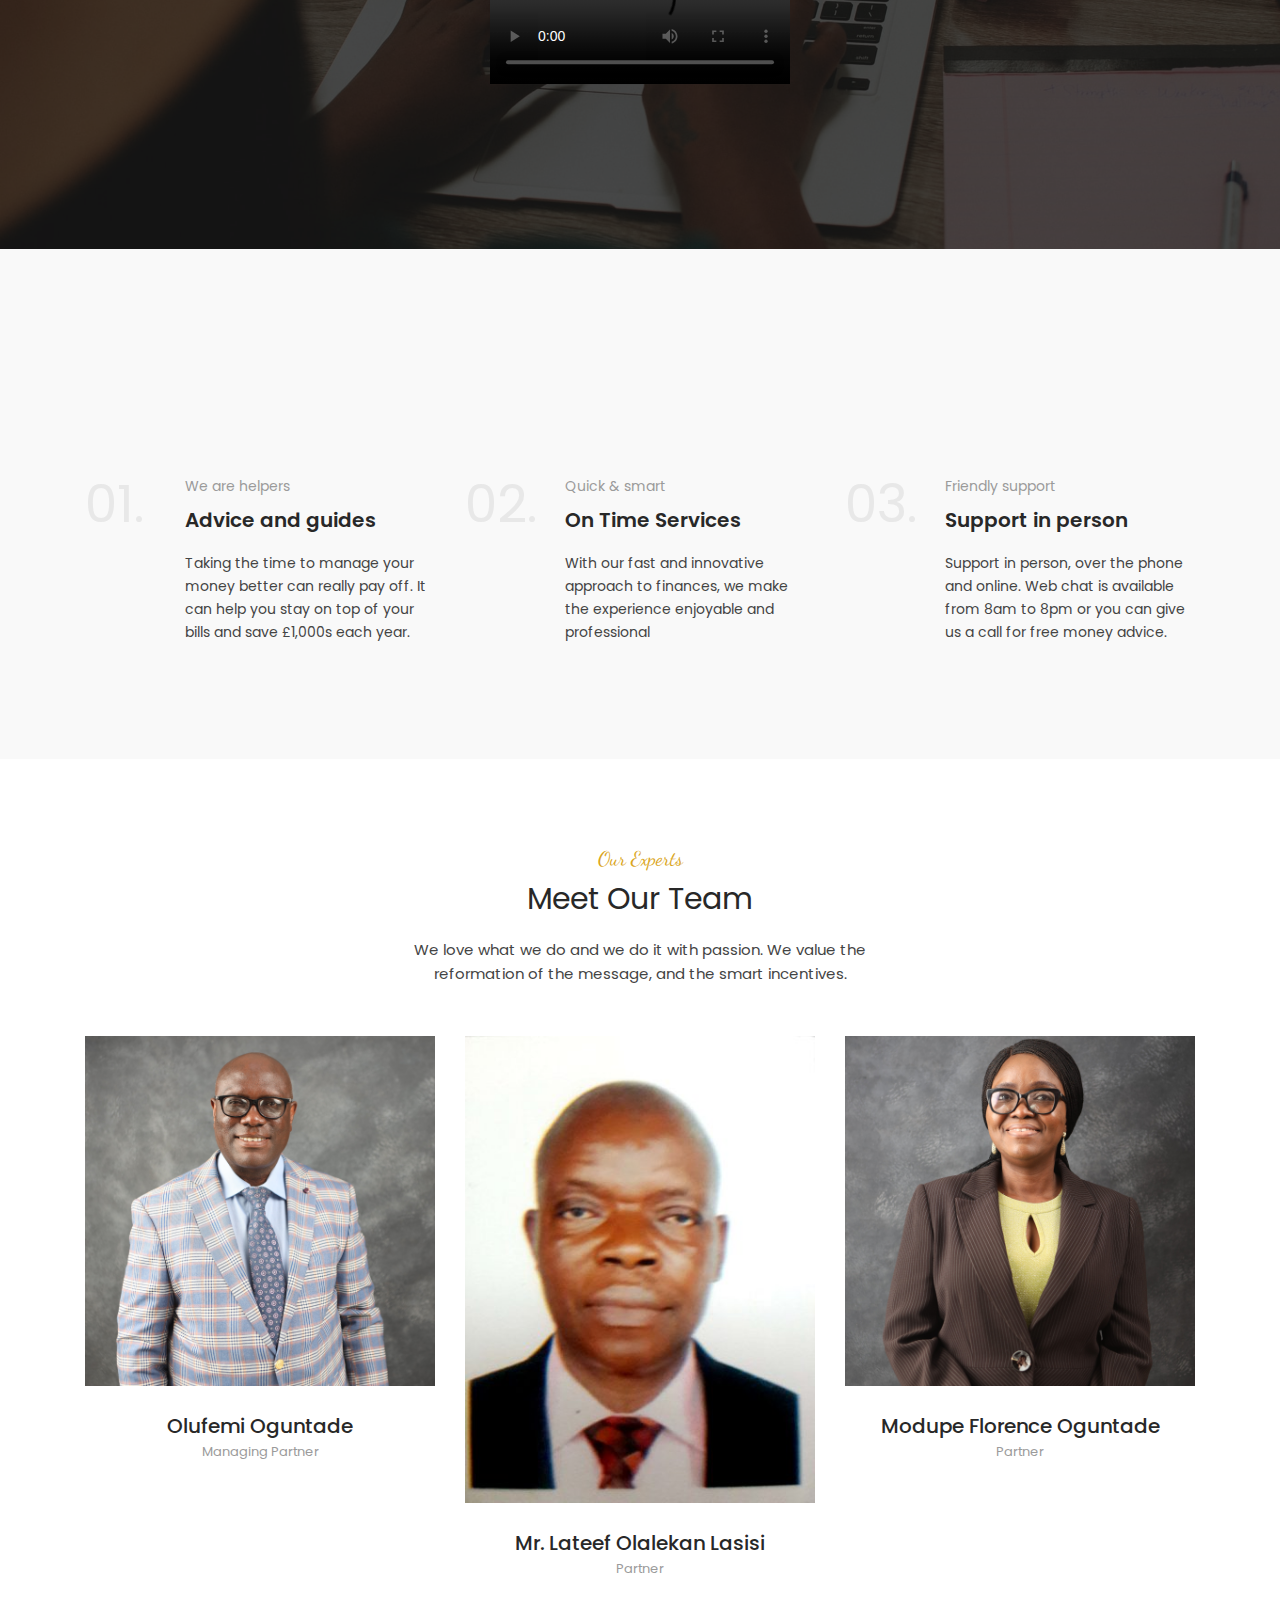
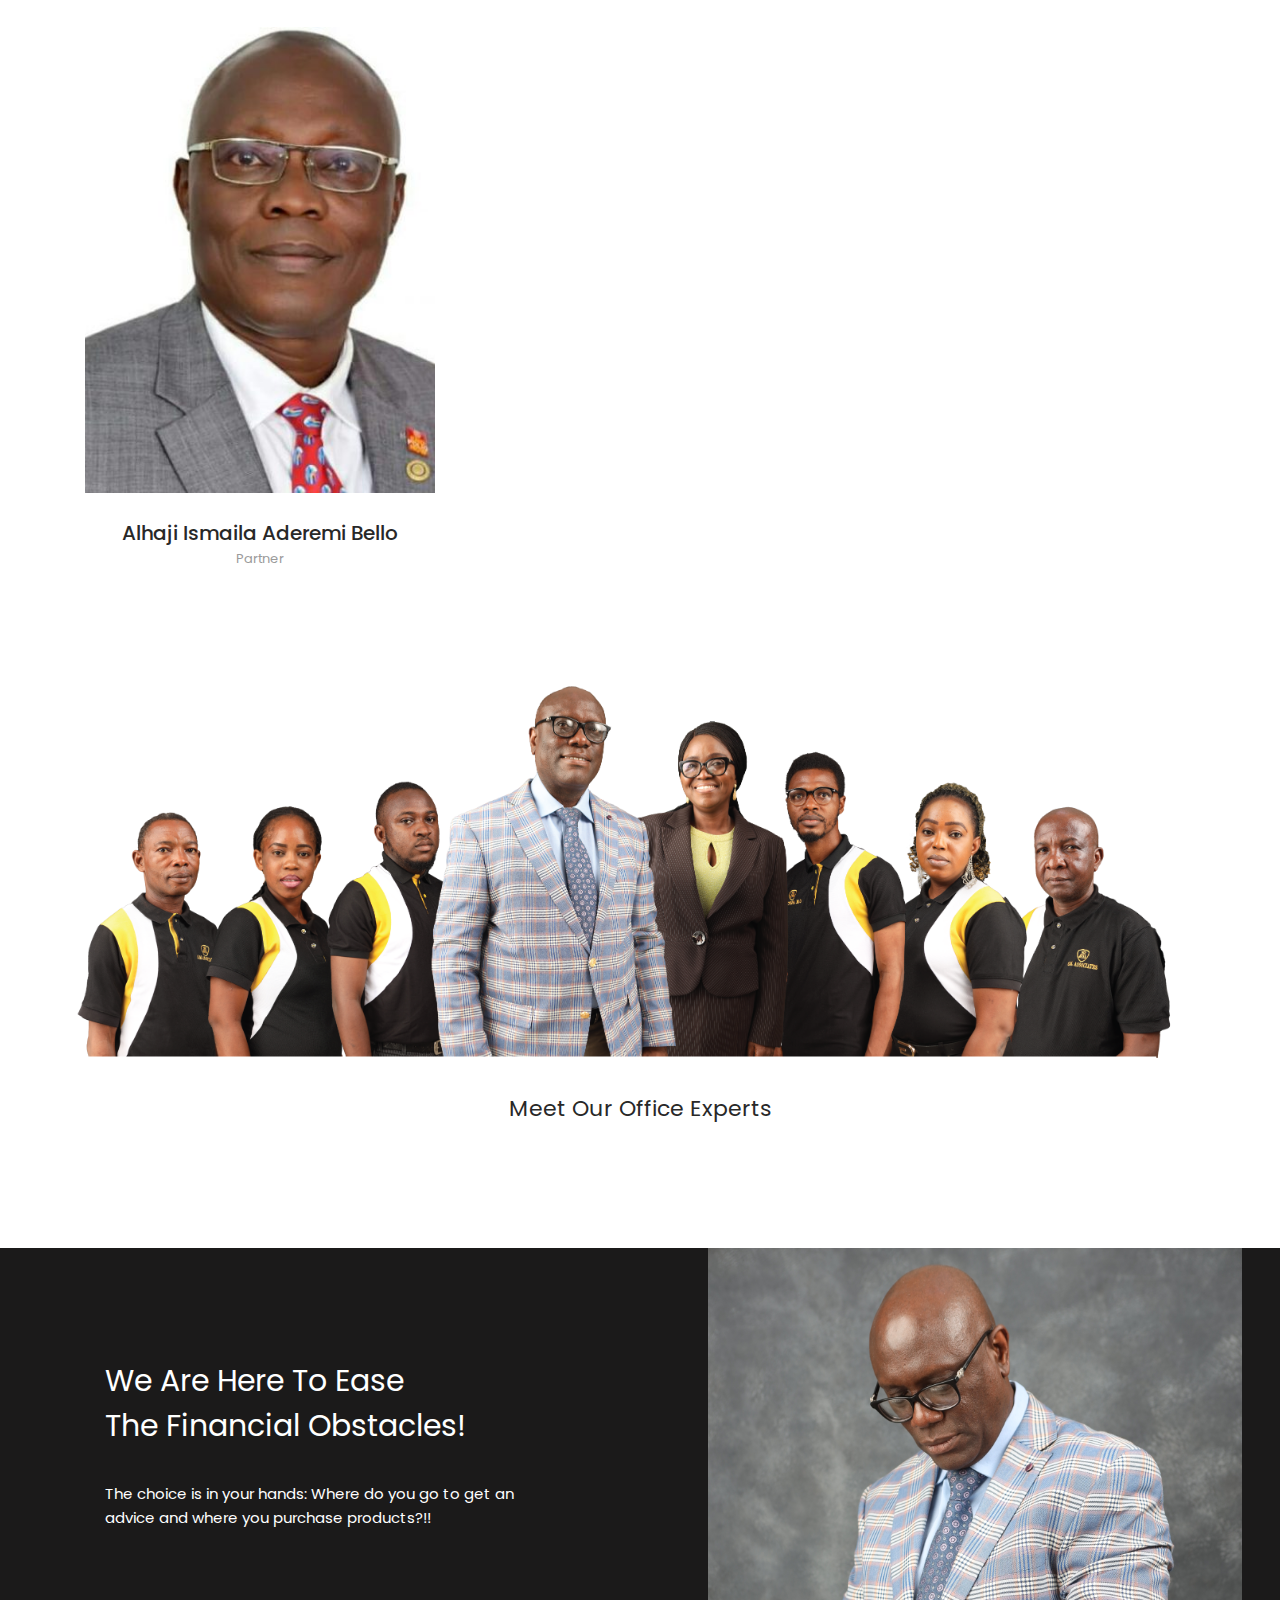
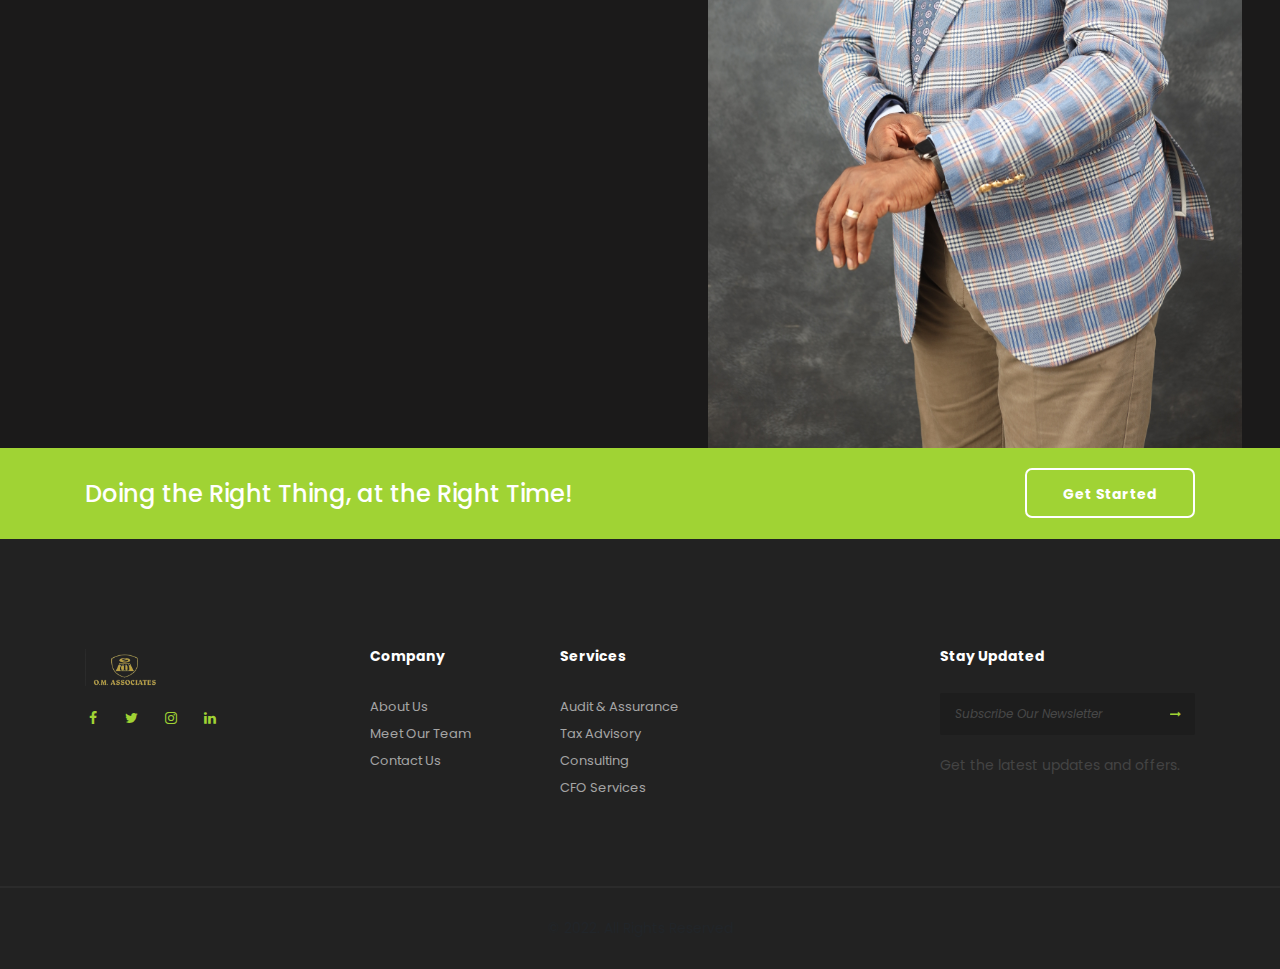
==== commit ed9a6c73: "added new images" ====
--- a/about.html
+++ b/about.html
@@ -291,63 +291,71 @@
       </section>
       <!-- #about1 end -->
 
-      <!-- video  #2
-============================================= -->
       <section
-        id="video2"
-        class="video-2 bg-overlay bg-overlay-dark2 text-center pb-0"
-      >
-        <div class="bg-section">
-          <img src="assets/images/img-video.jpg" alt="" />
-        </div>
-        <div class="container">
-          <div class="row">
-            <div class="col-sm-12 col-md-12 col-lg-10 offset-lg-1">
-              <div class="heading">
-                <!-- <p class="heading--subtitle">All About Us</p> -->
-                <h2 class="heading--title color-white mb-0">
-                  Financial Accounting, Taxing, Management Consulting & Auditing
-                </h2>
-              </div>
-            </div>
-            <!-- .col-lg-10 end -->
-          </div>
-          <!-- .row end -->
-          <div class="row">
-            <div class="col-sm-12 col-md-12 col-lg-12">
-              <div class="video--content text-center">
-                <!-- <div class="bg-section">
-                  <img src="assets/images/img-calendar.jpg" alt="Background" />
-                </div> -->
-                <div class="video--button">
-                  <div class="video-overlay">
-                    <div class="pos-vertical-center">
-                      <!-- <a
-                        class="popup-video"
-                        href="https://www.youtube.com/watch?v=nrJtHemSPW4"
-                      >
-                        <span class="btn--animation"></span>
-                        <i class="fa fa-play"></i>
-                      </a> -->
-                      <video width="500px" controls class="logo__video">
-                        <source src="assets/images/VID-20220412-WA0000.mp4" type="video/mp4">
-                        Your browser does not support the video tag.
-                      </video>
-                    </div>
-                    <!-- .video-player end -->
+      id="video2"
+      class="video-2 bg-overlay bg-overlay-dark2 text-center pb-0"
+    >
+    <h2 class="heading--video">
+        Welcome to OM Associates      
+      </h2>
+      <div class="bg-section">
+        <img src="assets/images/img-video.jpg" alt="" />
+      </div>
+      <div class="container">
+        <div class="row">
+          <div class="col-sm-12 col-md-12 col-lg-10 offset-lg-1">
+            <div class="heading">
+              <!-- <p class="heading--subtitle">
+                Profitable And Successful Investments
+              </p> -->
+              <h2 class="heading--title color-white mb-0">
+                Financial Accounting, Taxing, Management Consulting & Auditing
+              </h2>
+            </div>
+          </div>
+          <!-- .col-lg-10 end -->
+        </div>
+        <!-- .row end -->
+        <div class="row">
+          <div class="col-sm-12 col-md-12 col-lg-12">
+            <div class="video--content text-center">
+              <!-- <div class="bg-section">
+                <img src="assets/images/img-calendar.jpg" alt="Background" />
+              </div> -->
+              <div class="video--button">
+                <div class="video-overlay">
+                  <div class="pos-vertical-center">
+                    <!-- <a
+                      class="popup-video"
+                      href="https://www.youtube.com/watch?v=nrJtHemSPW4"
+                    >
+                      <span class="btn--animation"></span>
+                      <i class="fa fa-play"></i>
+                    </a> -->
+                     <video controls autoplay>
+                      <source src="assets/videos/om-video.mp4" type="video/mp4">
+                      Your browser does not support the video tag.
+                    </video>
+
+                    <!-- <video controls class="logo__video">
+                      <source src="assets/images/VID-20220412-WA0000.mp4" type="video/mp4">
+                      Your browser does not support the video tag.
+                    </video> -->
                   </div>
-                </div>
-              </div>
-              <!-- .video-content end -->
-            </div>
-            <!-- .col-lg-12 end -->
-          </div>
-          <!-- .row end -->
-        </div>
-        <!-- .container end -->
-        <div class="section-divider"></div>
-      </section>
-      <!-- #video2 end -->
+                  <!-- .video-player end -->
+                </div>
+              </div>
+            </div>
+            <!-- .video-content end -->
+          </div>
+          <!-- .col-lg-12 end -->
+        </div>
+        <!-- .row end -->
+      </div>
+      <!-- .container end -->
+      <div class="section-divider"></div>
+    </section>
+    <!-- #video2 end -->
 
       <!-- Info Cards
 ============================================= -->
@@ -439,7 +447,7 @@
             <div class="col-xs-12 col-sm-4 col-md-4">
               <div class="member">
                 <div class="member-img">
-                    <img src="assets/images/Olufemi-Oguntade-Profile-Picture.jpg" alt="member" />
+                    <img src="assets/images/mr-om.jpg" alt="member" />
                   <div class="member-overlay">
                     <div class="member-social">
                       <a href="#"><i class="fa fa-facebook"></i></a>
@@ -487,7 +495,7 @@
             <div class="col-xs-12 col-sm-4 col-md-4">
               <div class="member">
                 <div class="member-img">
-                    <img src="assets/images/Florence.jpeg" alt="member" />
+                    <img src="assets/images/modupe--.jpg" alt="member" />
                   <div class="member-overlay">
                     <div class="member-social">
                       <a href="#"><i class="fa fa-facebook"></i></a>
@@ -531,6 +539,18 @@
       </section>
       <!-- #team1 end -->
 
+      <!--Group Photo-->
+<div class="office-expert">
+	<div class="office__children">
+		<div class="office__children-img">
+			<img src="assets/images/OMM.png" alt="member">
+		</div>
+		<div class="office__children-info">
+			<h2>Meet Our Office Experts</h2>
+		</div>
+	</div>
+</div>
+
       <!-- Featured #3
 ============================================= -->
       <section
@@ -594,8 +614,8 @@
             </div>
             <!-- .col-lg-6 end -->
             <div class="col-sm-12 col-md-12 col-lg-6 pr-0">
-              <div class="banner--img">
-                <img src="assets/images/woman smilling.jpg" alt="banner img" />
+              <div class="banner--img banner-mrom">
+                <img src="assets/images/mrom-watch.JPG" alt="banner img" class="img-thank"/>
               </div>
             </div>
             <!-- .col-lg-6 end -->
--- a/assets/css/style.css
+++ b/assets/css/style.css
@@ -2777,8 +2777,8 @@
 
 .heading .heading--title {
   font-family: "Poppins", sans-serif;
-  color: goldenrod;
-  font-size: 33px;
+  /* color: goldenrod; */
+  font-size: 30px;
   font-weight: 400;
   line-height: 45px;
   margin-bottom: 17px;
@@ -4781,6 +4781,9 @@
   .slider .slide--bio {
     width: 320px;
     white-space: normal;
+    font-size: 13px;
+    margin: 20px 0;
+    font-weight: 500;
   }
 
   .slide-action .mr-30 {
@@ -4792,6 +4795,7 @@
     height: 40px;
     line-height: 38px;
     font-size: 12px;
+    margin-top: 80px;
   }
 
   .slider .btn--video {
@@ -9924,7 +9928,20 @@
   .info-card {
     margin-bottom: 40px;
   }
-}
+
+  .heading .heading--title {
+    font-size: 22px;
+  }
+
+  .om-para {
+    margin-left: 20px;
+    margin-right: 20px;
+  }
+
+  .feature-card .feature-card-title {
+    font-size: 17px !important;
+    font-weight: 500;
+  }
 
 /* Large Devices, Wide Screens */
 @media only screen and (min-width: 992px) and (max-width: 1200px) {
--- a/assets/css/om.css
+++ b/assets/css/om.css
@@ -78,6 +78,46 @@
   line-height: 26px;
 }
 
+.heading--video {
+  font-size: 40px;
+  font-weight: 500;
+  font-family: "Dancing Script", cursive;
+  color: goldenrod;
+  margin-bottom: 30px;
+}
+
+.office-expert {
+  margin-bottom: 80px;
+}
+
+.office__children {
+  display: flex;
+  justify-content: center;
+  flex-direction: column;
+  align-items: center;
+}
+
+.office__children-img {
+  display: flex;
+  justify-content: center;
+  align-items: center;
+}
+
+.office__children-img img {
+  width: 90%;
+}
+
+.office__children-info h2 {
+  margin-top: -70px;
+  font-weight: 400;
+  font-size: 22px;
+}
+
+.banner-mrom img {
+  width: 640px;
+  height: 800px;
+}
+
 @media screen and (max-width: 680px) {
   .other__services {
     display: flex;
@@ -127,6 +167,11 @@
   .other__services--heading {
     font-size: 21px;
   }
+
+  .office__children-info h2 {
+    margin-top: -20px;
+    font-size: 18px;
+  }
 }
 
 @media screen and (max-width: 1000px) and (min-width: 700px) {
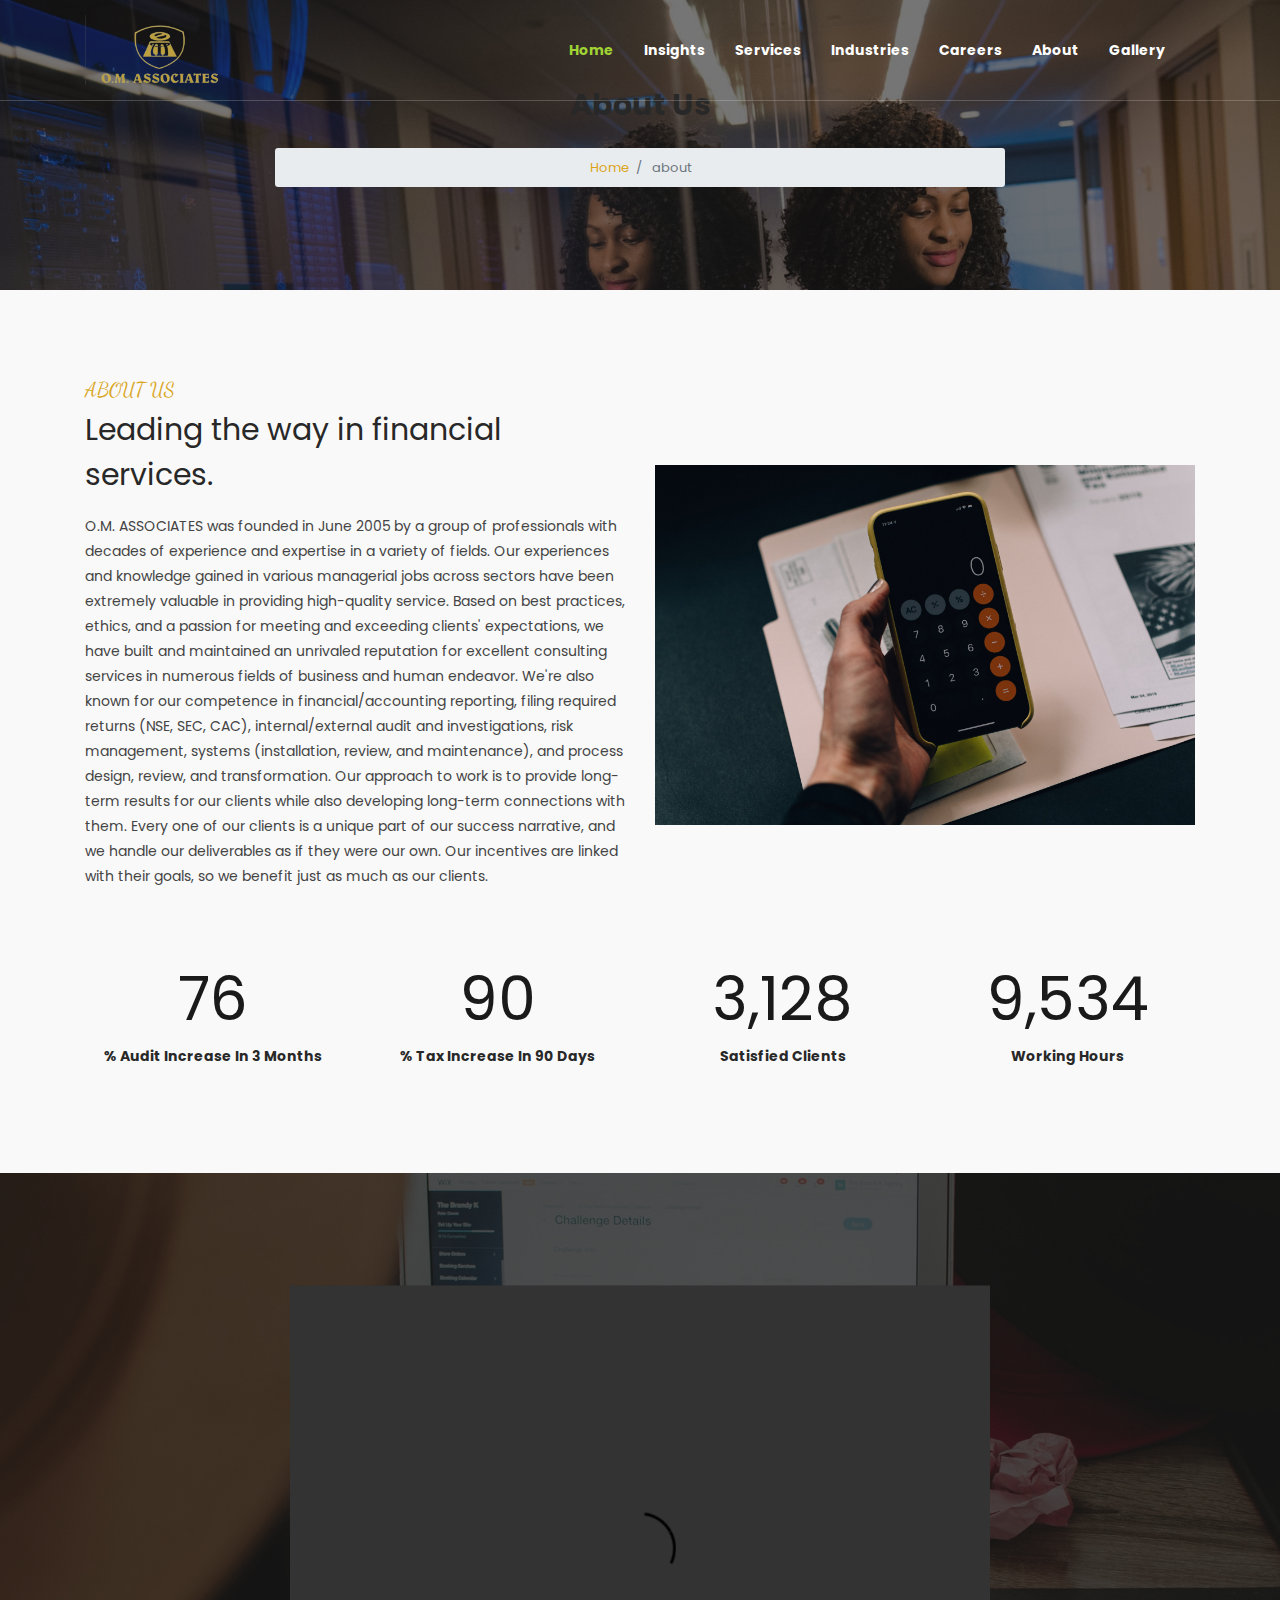
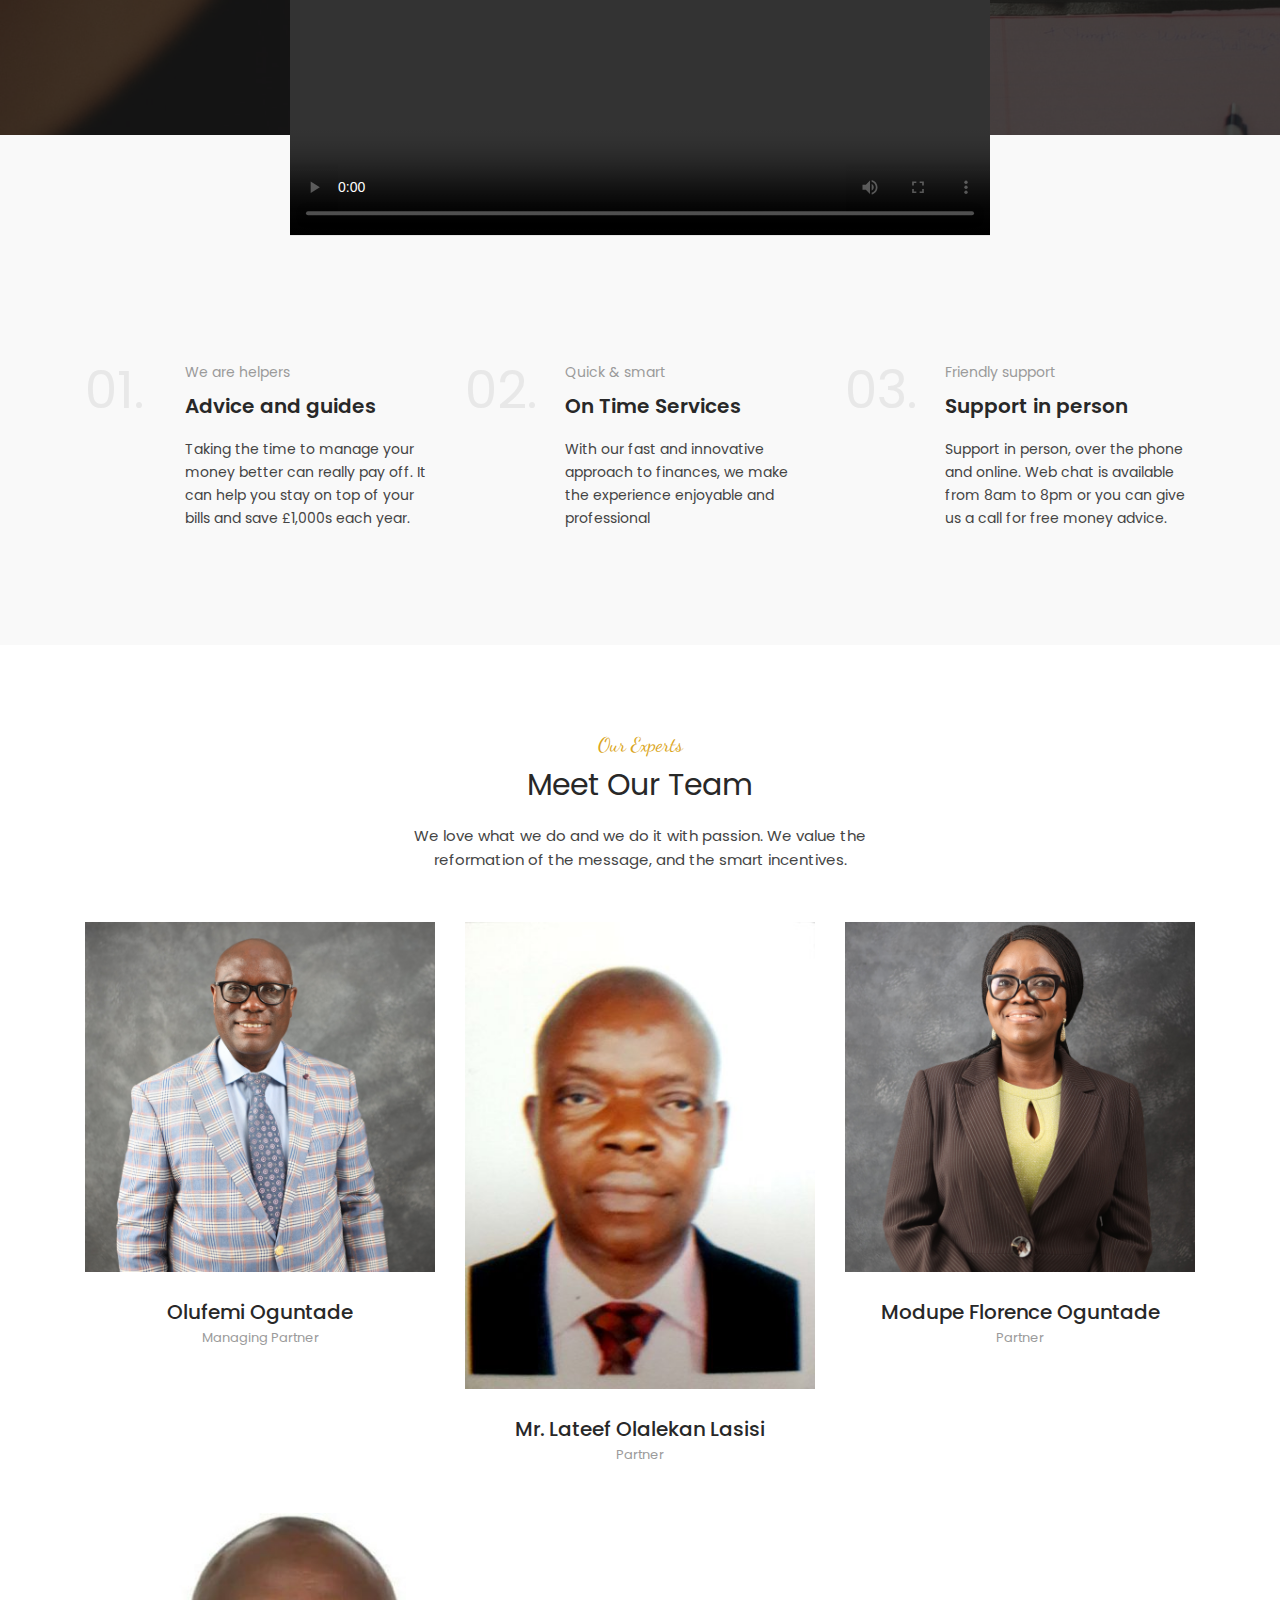
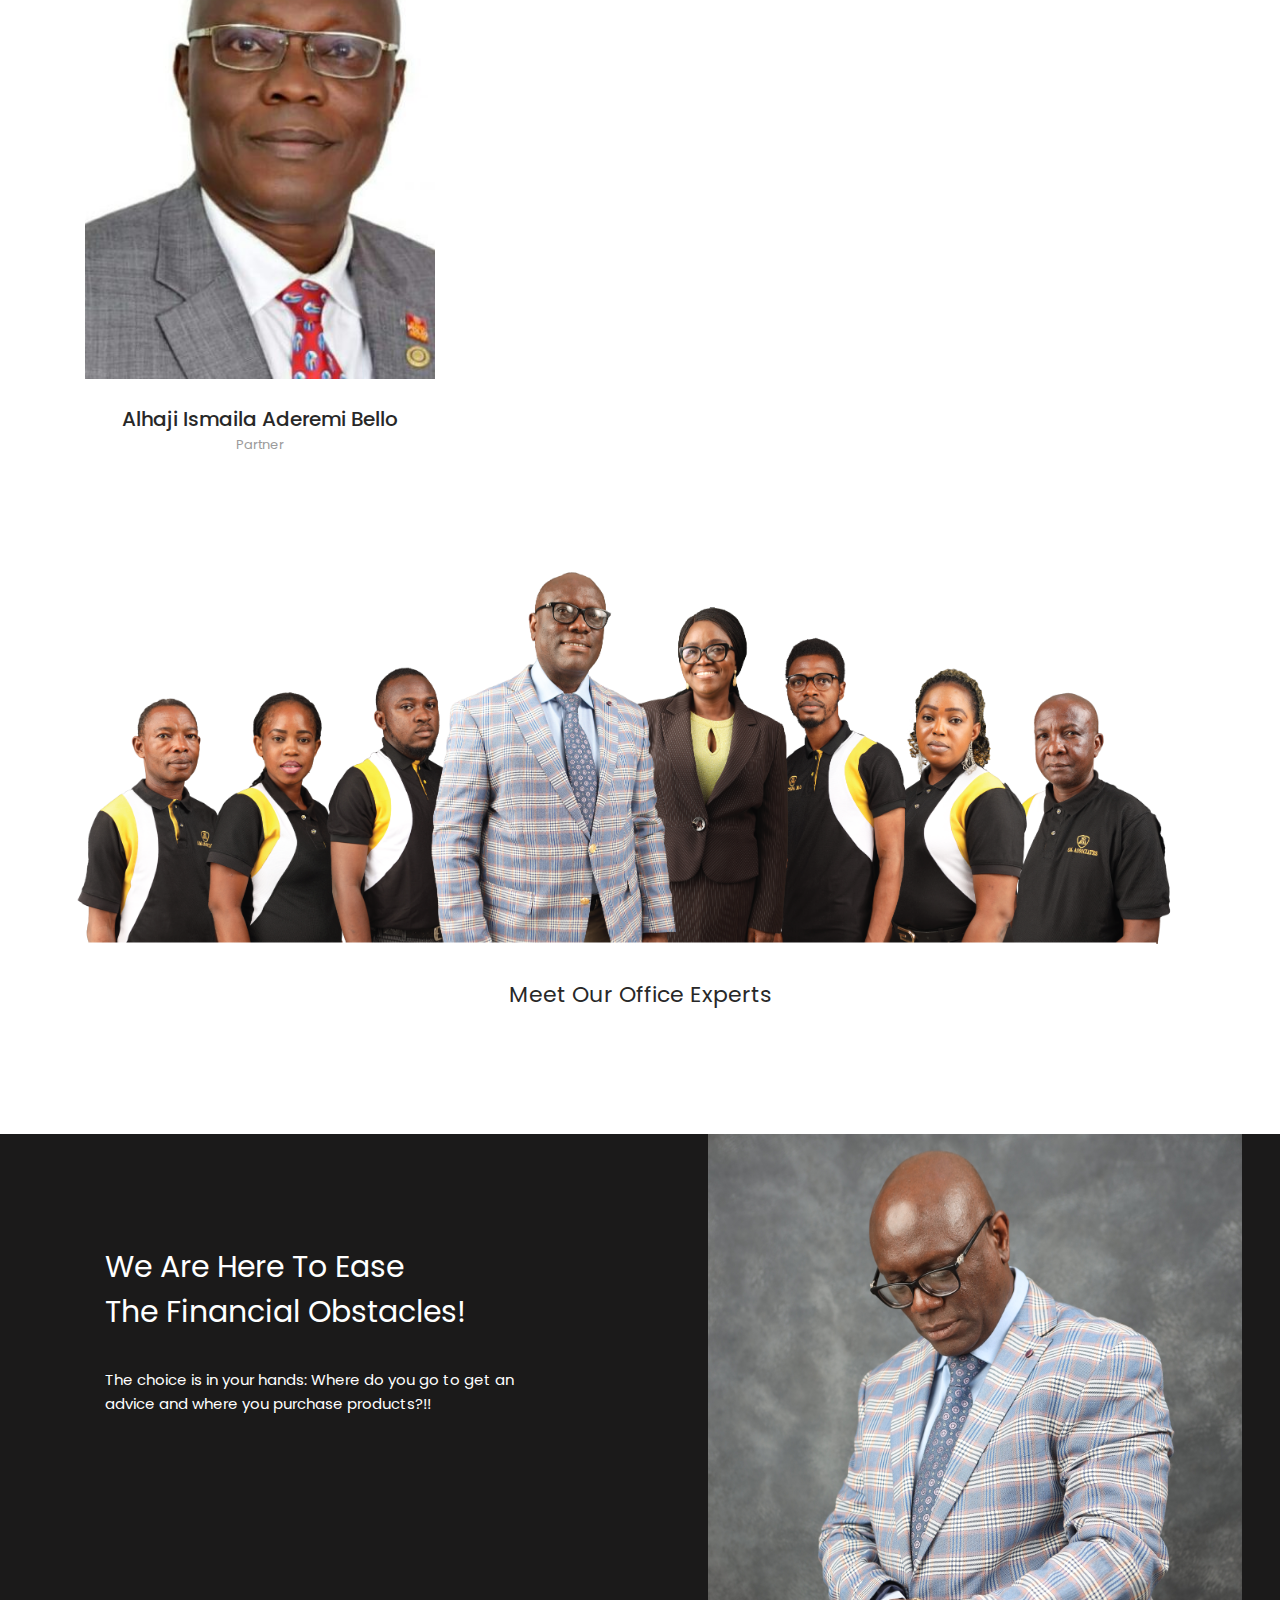
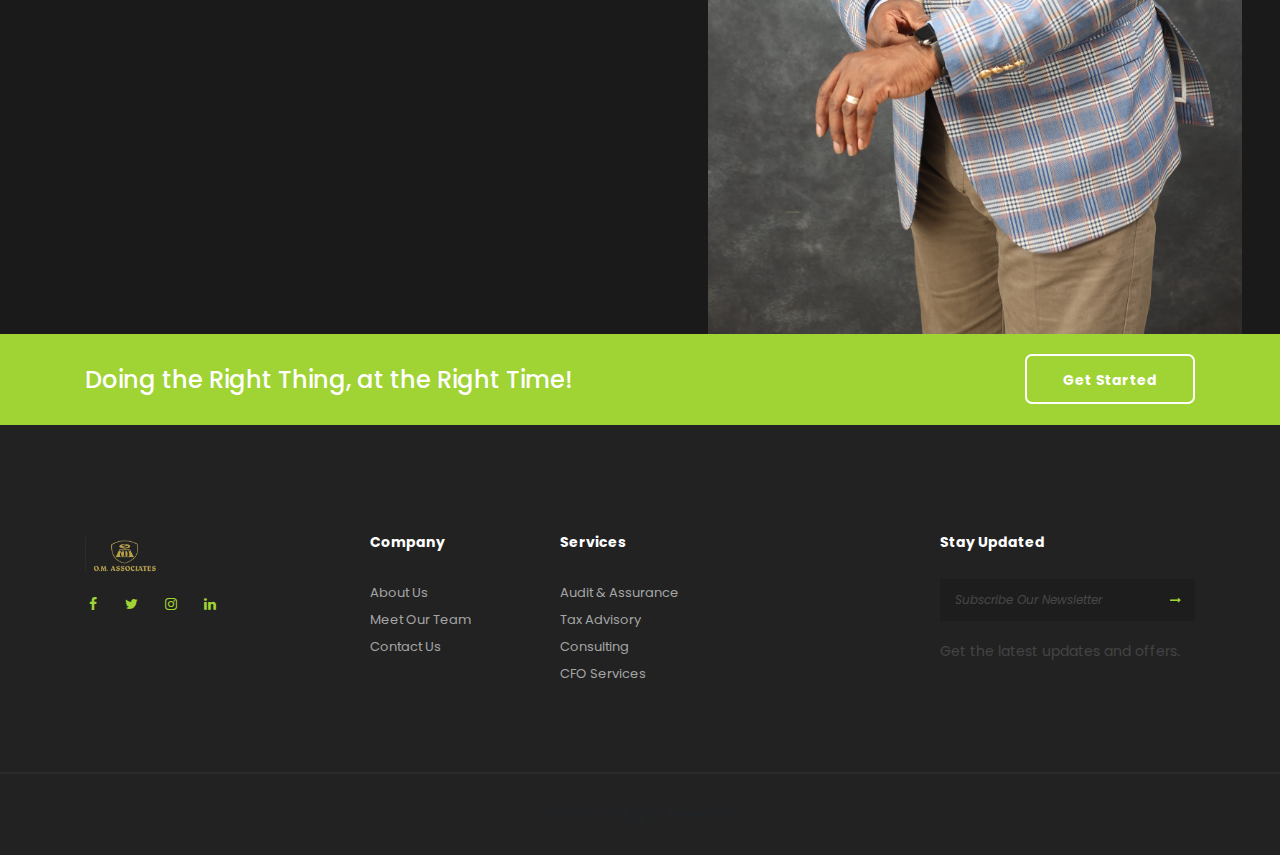
==== commit 0c864806: "fixed responsiveness" ====
--- a/about.html
+++ b/about.html
@@ -308,9 +308,9 @@
               <!-- <p class="heading--subtitle">
                 Profitable And Successful Investments
               </p> -->
-              <h2 class="heading--title color-white mb-0">
+              <!-- <h2 class="heading--title color-white mb-0">
                 Financial Accounting, Taxing, Management Consulting & Auditing
-              </h2>
+              </h2> -->
             </div>
           </div>
           <!-- .col-lg-10 end -->
@@ -332,7 +332,7 @@
                       <span class="btn--animation"></span>
                       <i class="fa fa-play"></i>
                     </a> -->
-                     <video controls autoplay>
+                     <video controls autoplay class="logo__video">
                       <source src="assets/videos/om-video.mp4" type="video/mp4">
                       Your browser does not support the video tag.
                     </video>
@@ -355,7 +355,6 @@
       <!-- .container end -->
       <div class="section-divider"></div>
     </section>
-    <!-- #video2 end -->
 
       <!-- Info Cards
 ============================================= -->
--- a/assets/css/style.css
+++ b/assets/css/style.css
@@ -9030,9 +9030,9 @@
 }
 
 .logo__video {
-  margin-top: 70px;
-  width: 500px;
-  height: 350px;
+  margin-top: 130px;
+  width: 700px;
+  height: 550px;
 }
 
 /* .video-overlay {
@@ -9183,11 +9183,16 @@
   .video-2 .heading {
     margin-bottom: 50px;
   }
-
+/* 
   .logo__video {
     margin-top: 300px;
-    /* margin-right: 40px; */
     width: 300px !important;
+    height: 350px;
+  } */
+
+  .logo__video {
+    margin-top: 130px;
+    width: 400px;
     height: 350px;
   }
 }
--- a/assets/css/om.css
+++ b/assets/css/om.css
@@ -172,6 +172,11 @@
     margin-top: -20px;
     font-size: 18px;
   }
+
+  .banner-mrom img {
+    width: 500px;
+    height: 400px;
+  }
 }
 
 @media screen and (max-width: 1000px) and (min-width: 700px) {
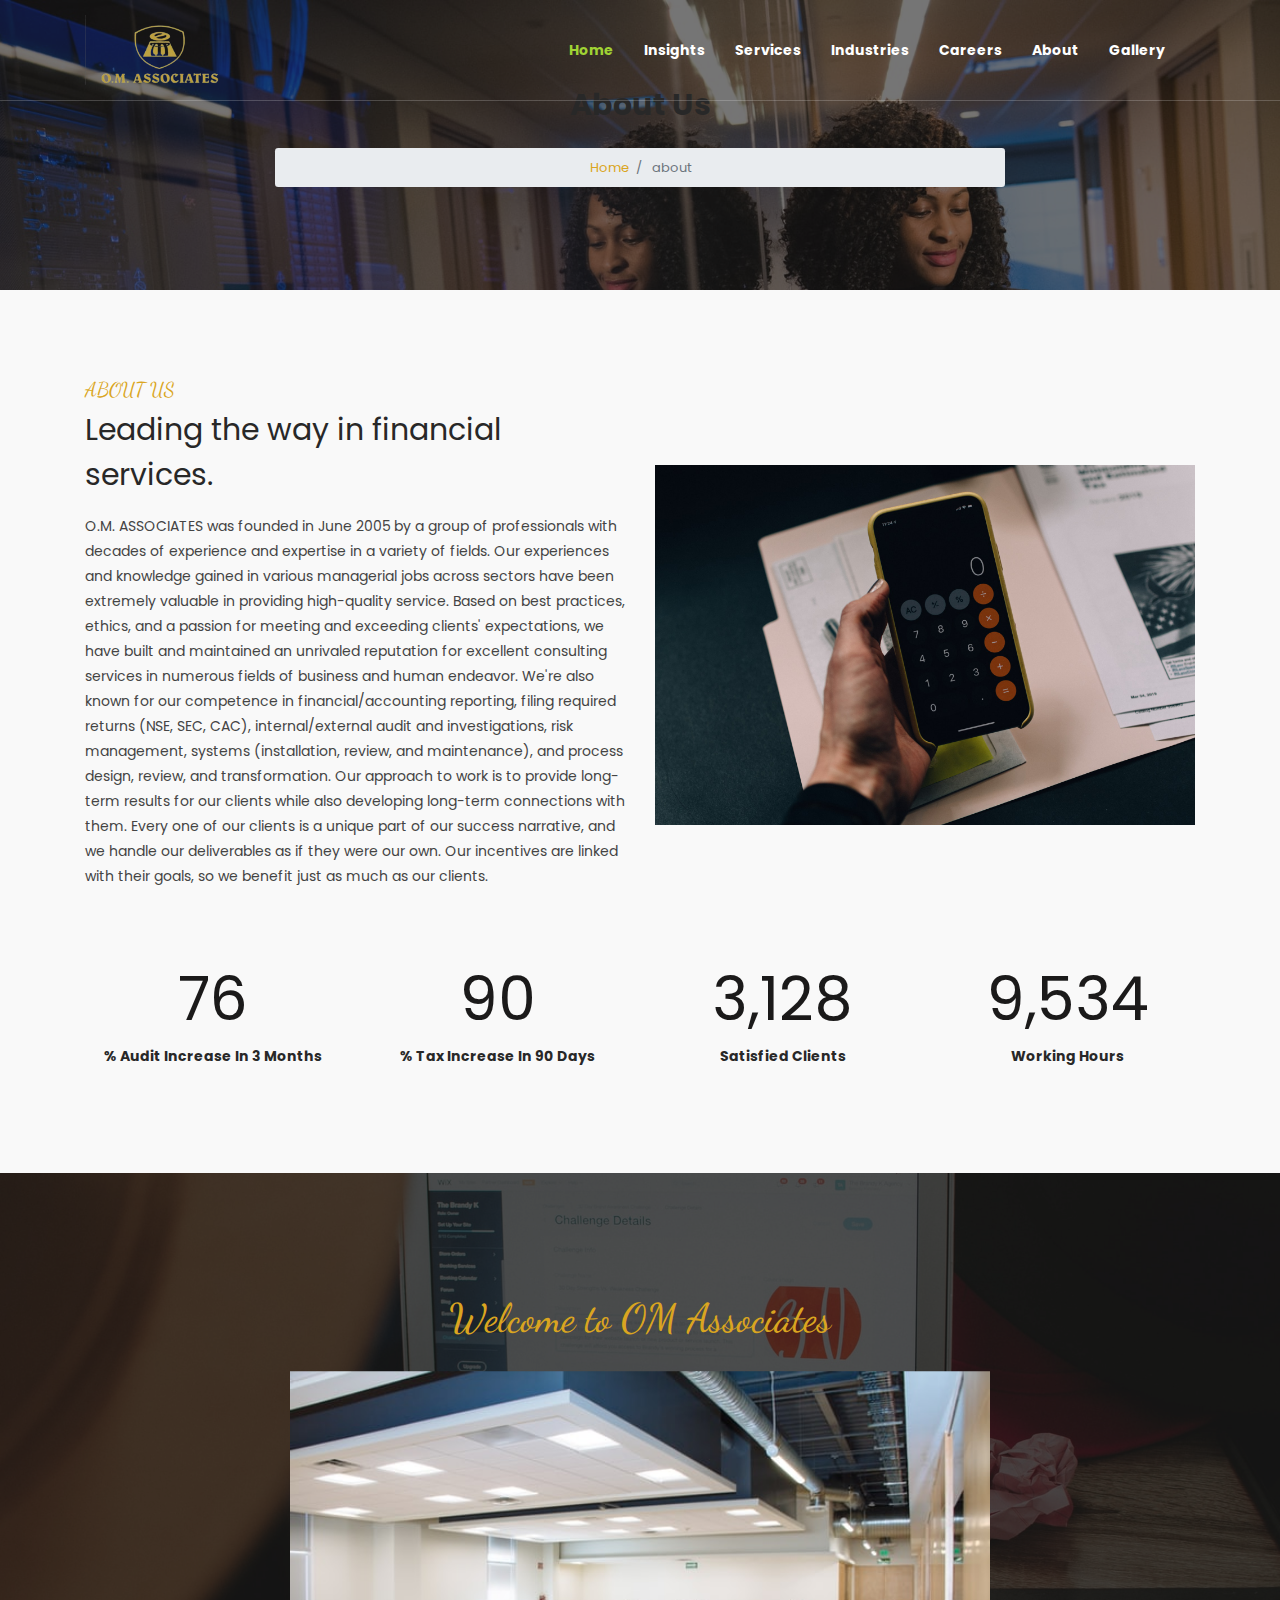
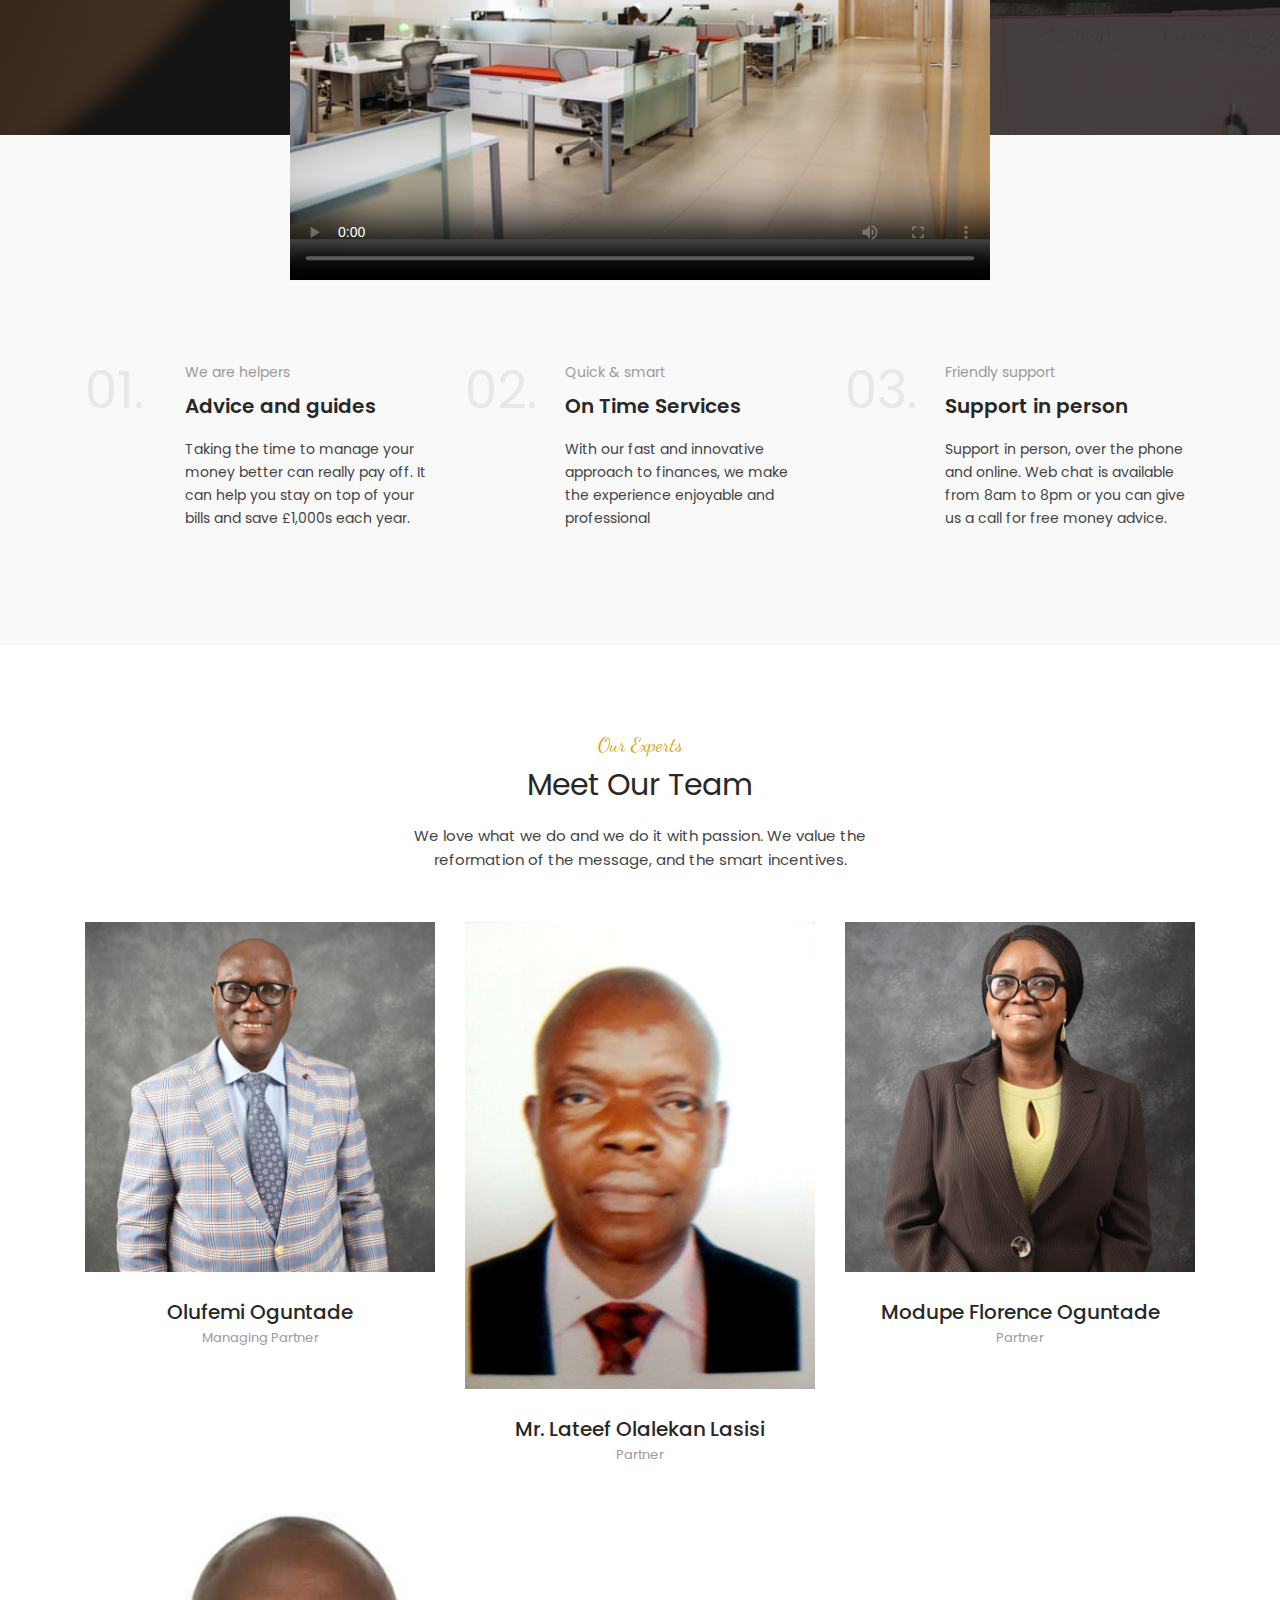
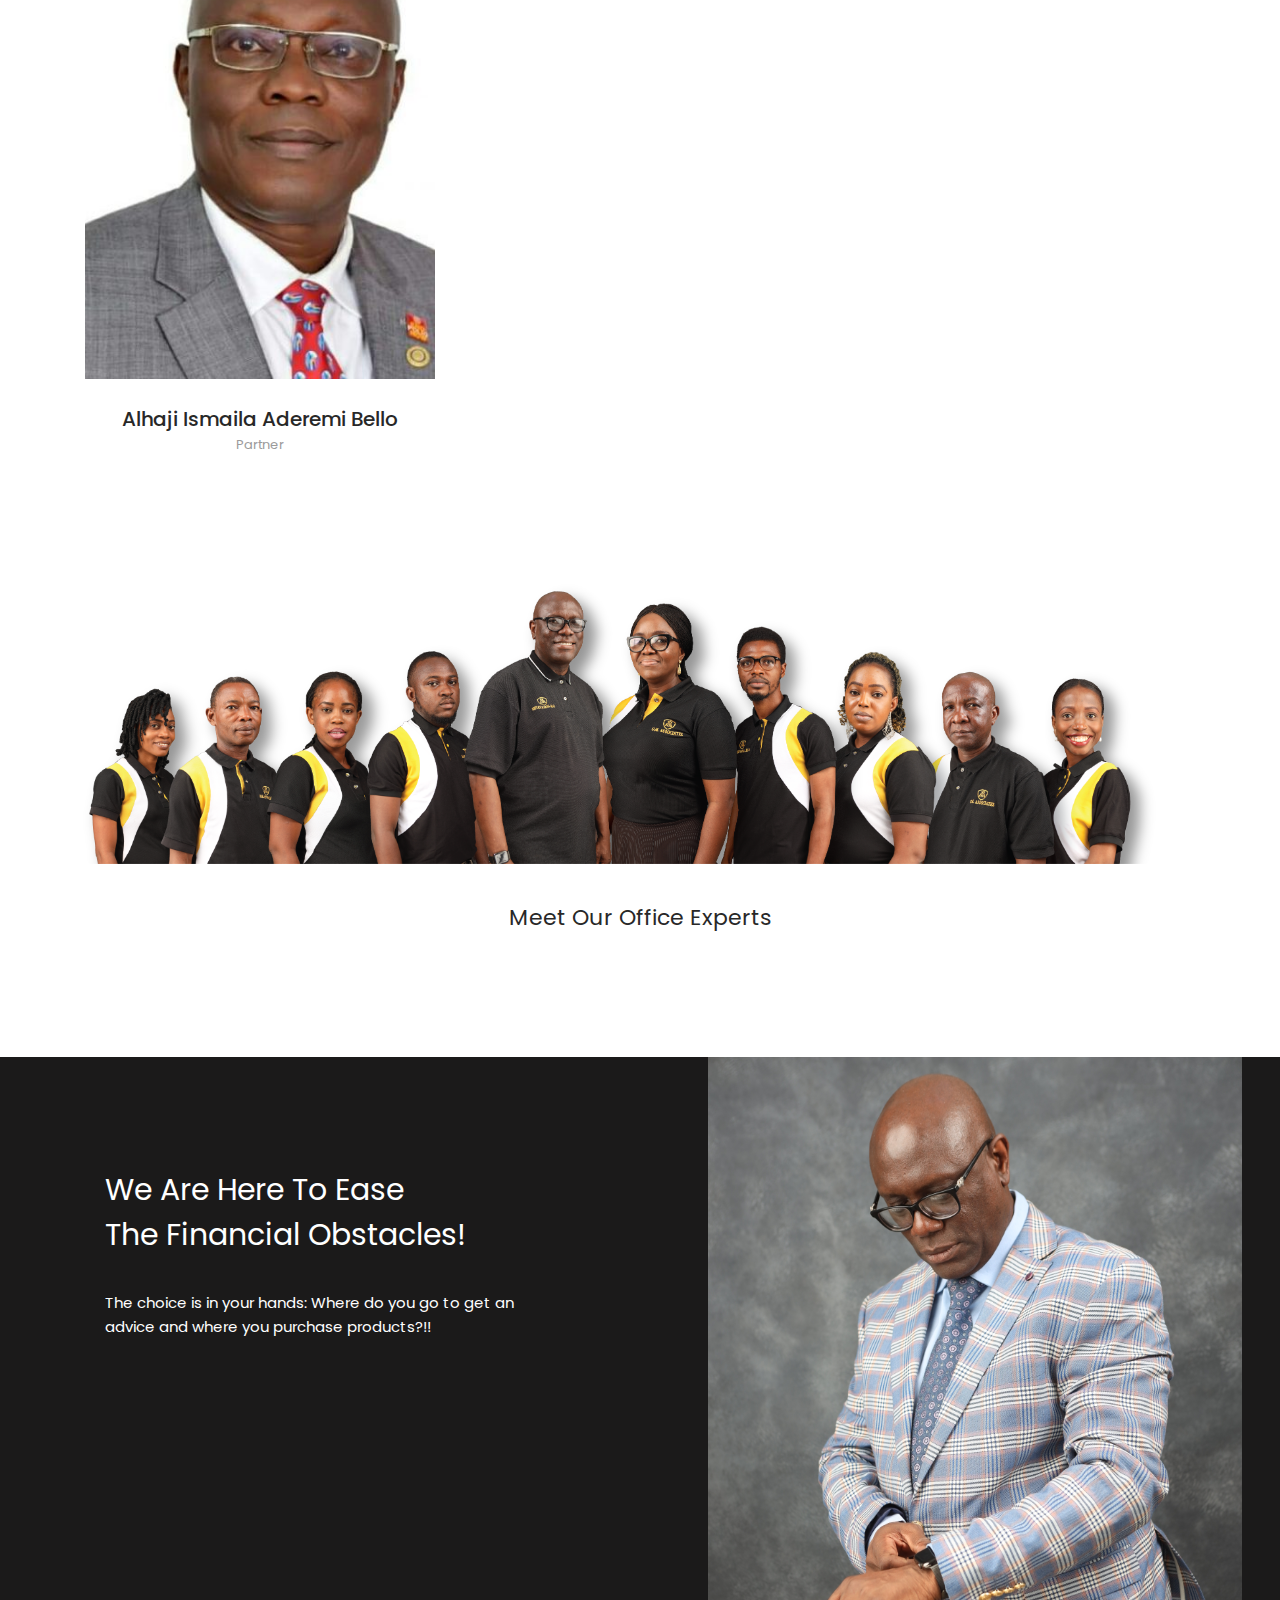
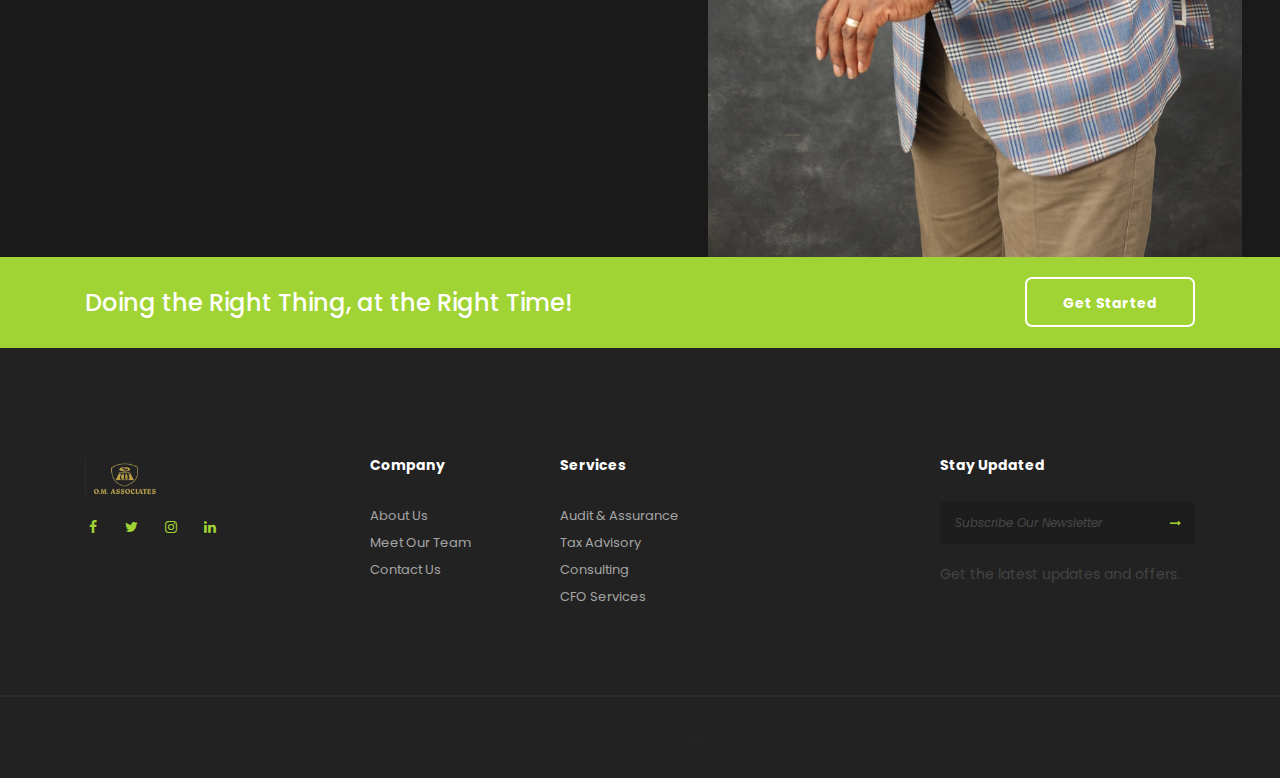
==== commit 6c738235: "new images" ====
--- a/about.html
+++ b/about.html
@@ -332,7 +332,7 @@
                       <span class="btn--animation"></span>
                       <i class="fa fa-play"></i>
                     </a> -->
-                     <video controls autoplay class="logo__video">
+                     <video controls autoplay class="logo__video" loop poster="assets/images/gallery-4.jpg">
                       <source src="assets/videos/om-video.mp4" type="video/mp4">
                       Your browser does not support the video tag.
                     </video>
@@ -542,7 +542,7 @@
 <div class="office-expert">
 	<div class="office__children">
 		<div class="office__children-img">
-			<img src="assets/images/OMM.png" alt="member">
+			<img src="assets/images/group1.png" alt="member">
 		</div>
 		<div class="office__children-info">
 			<h2>Meet Our Office Experts</h2>
--- a/assets/css/style.css
+++ b/assets/css/style.css
@@ -9030,7 +9030,7 @@
 }
 
 .logo__video {
-  margin-top: 130px;
+  margin-top: 220px;
   width: 700px;
   height: 550px;
 }
--- a/assets/css/om.css
+++ b/assets/css/om.css
@@ -78,7 +78,8 @@
   line-height: 26px;
 }
 
-.heading--video {
+.heading--video,
+.gallery-container-video h3 {
   font-size: 40px;
   font-weight: 500;
   font-family: "Dancing Script", cursive;
@@ -116,6 +117,17 @@
 .banner-mrom img {
   width: 640px;
   height: 800px;
+}
+
+.gallery-container-video {
+  display: flex;
+  justify-content: center;
+  align-items: center;
+  flex-direction: column;
+}
+
+.gallery-container-video h3 {
+  margin-top: 20px;
 }
 
 @media screen and (max-width: 680px) {
@@ -174,9 +186,19 @@
   }
 
   .banner-mrom img {
-    width: 500px;
+    width: 400px;
     height: 400px;
   }
+
+  .gallery__video {
+    width: 350px;
+    height: 350px;
+  }
+
+  .heading--video,
+  .gallery-container-video h3 {
+    font-size: 30px;
+  }
 }
 
 @media screen and (max-width: 1000px) and (min-width: 700px) {
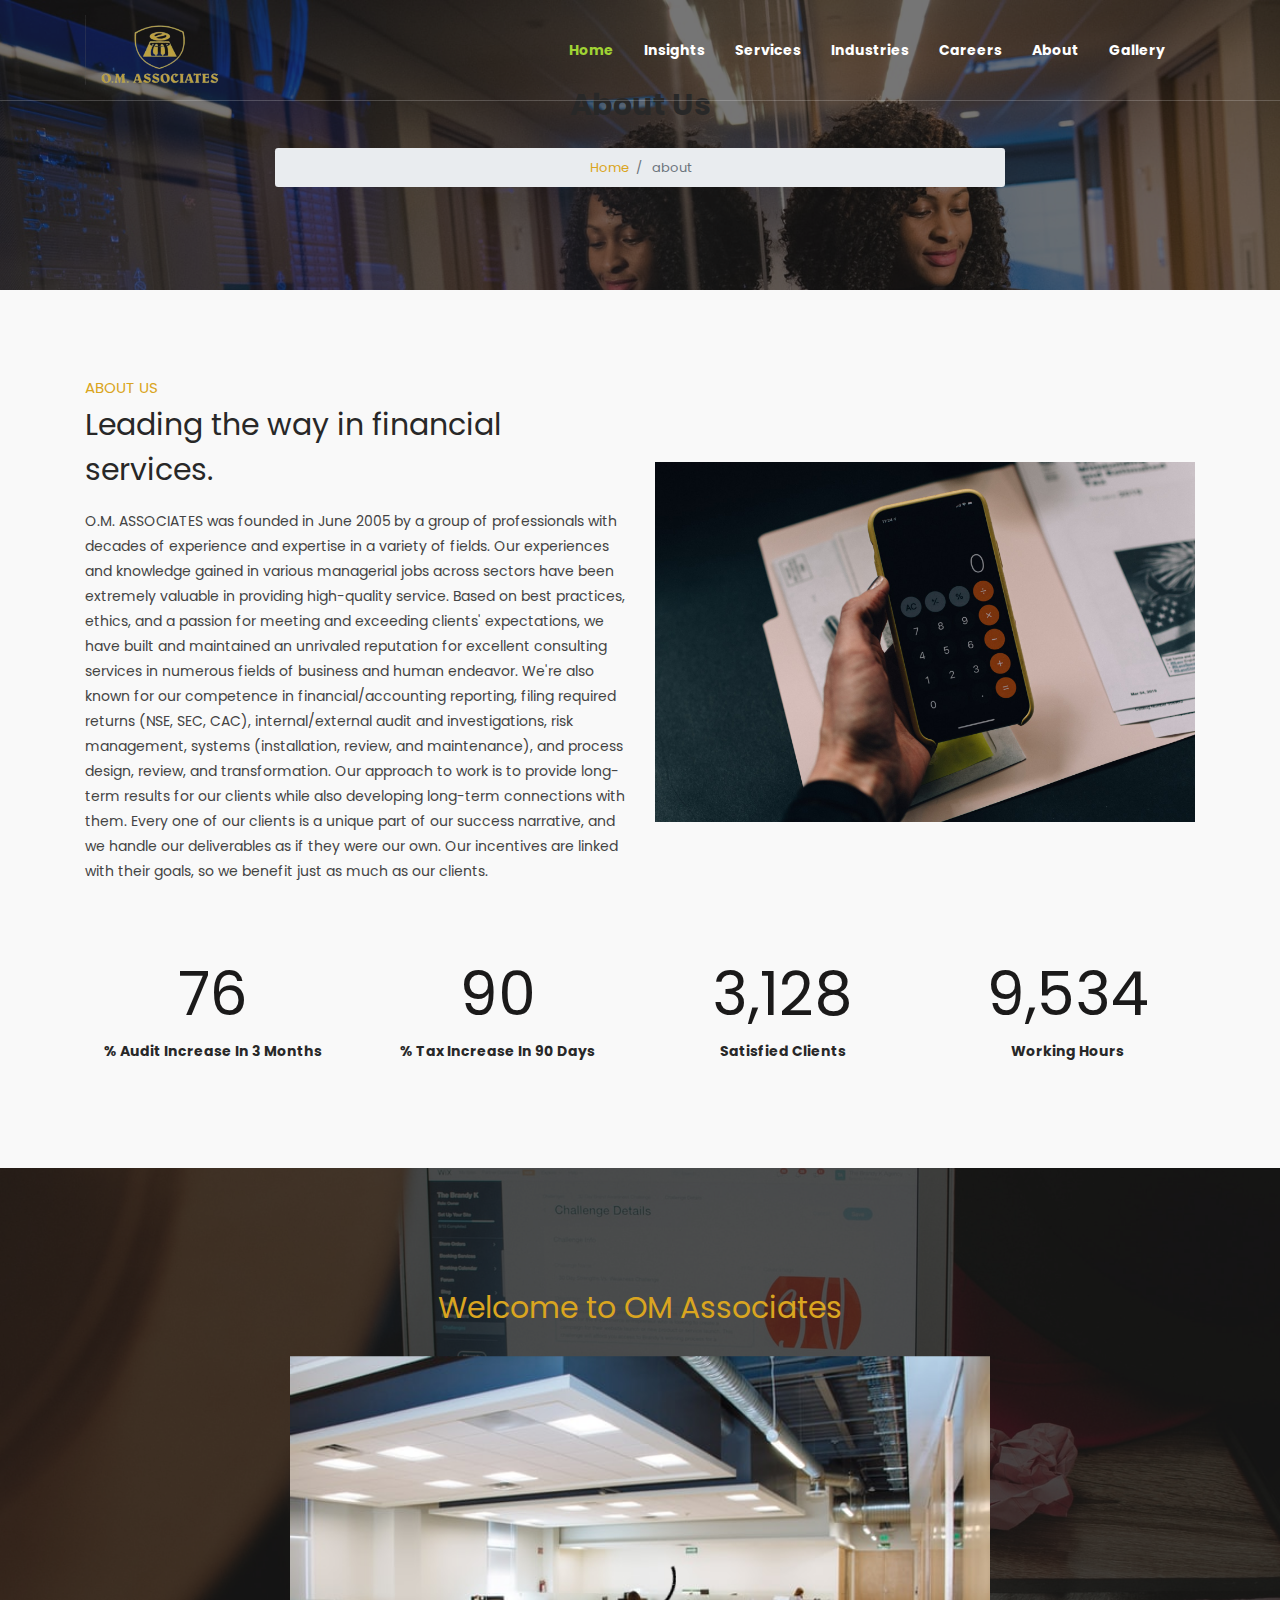
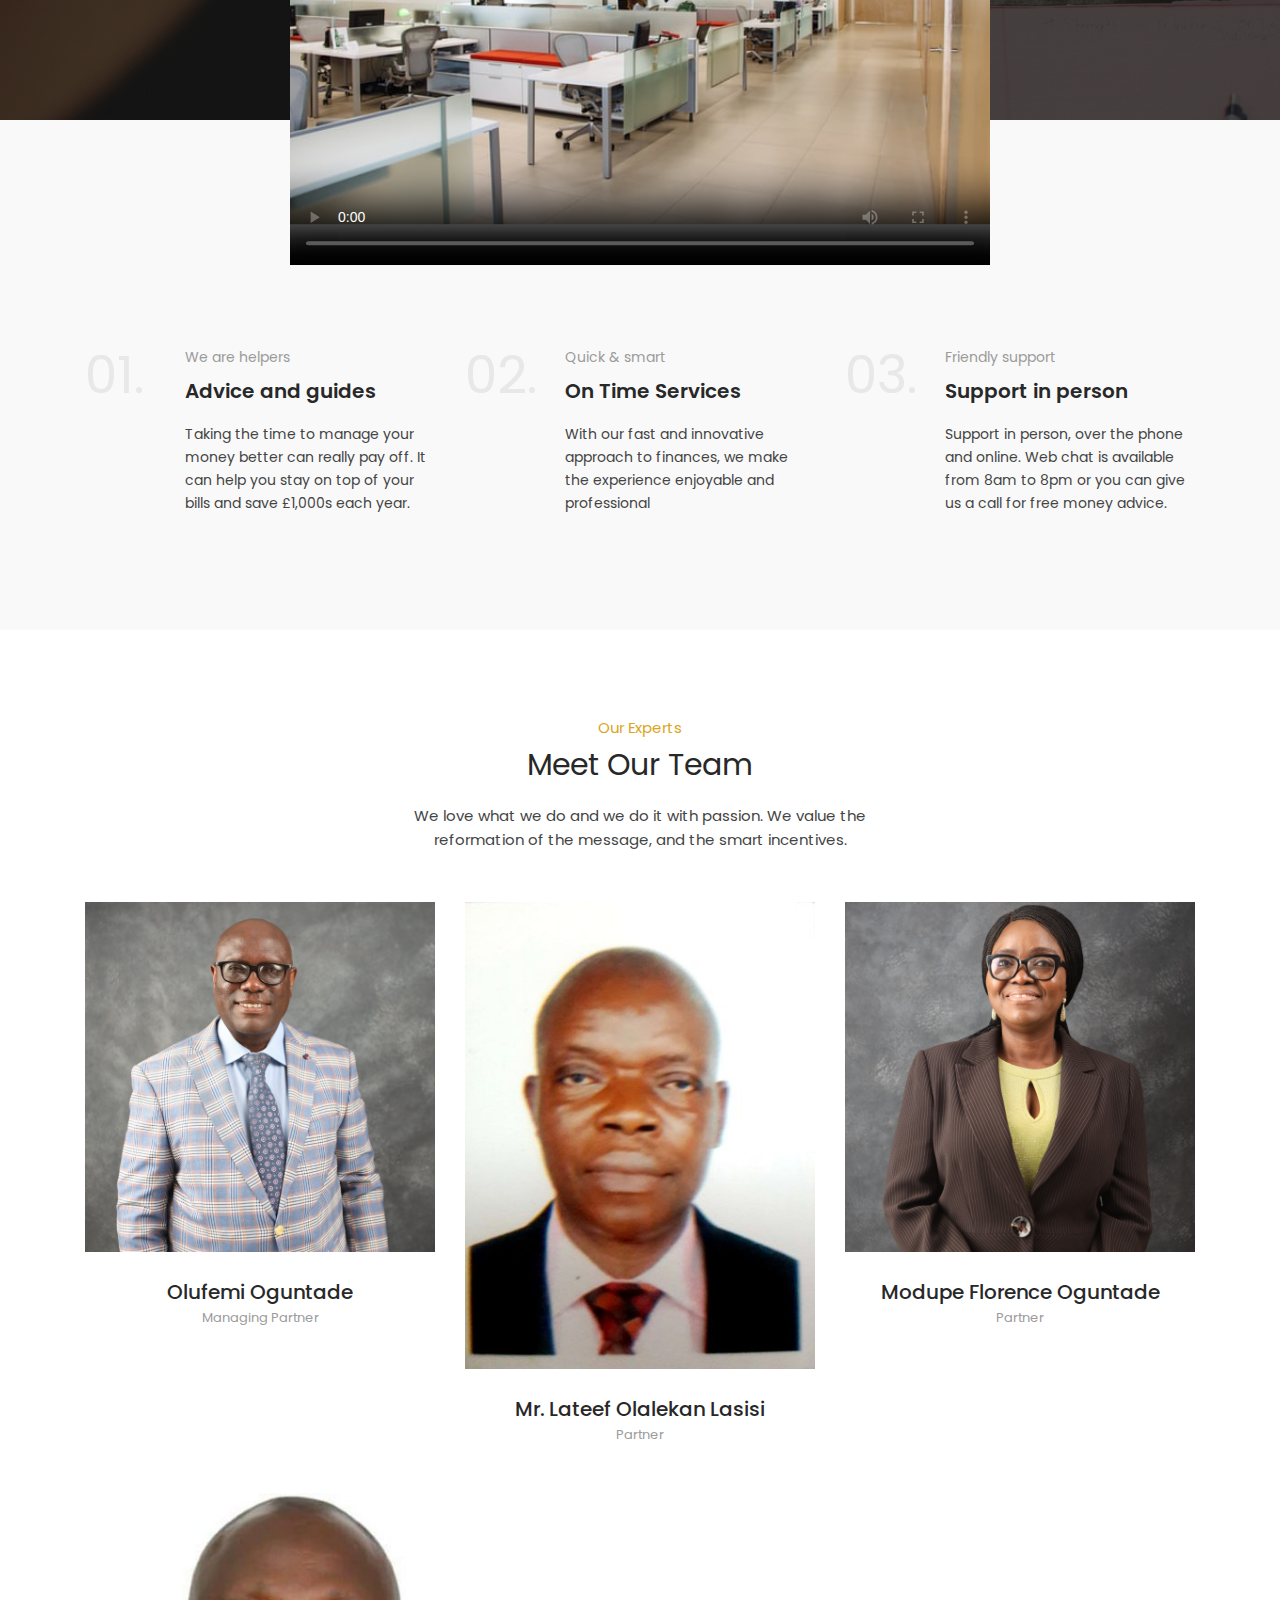
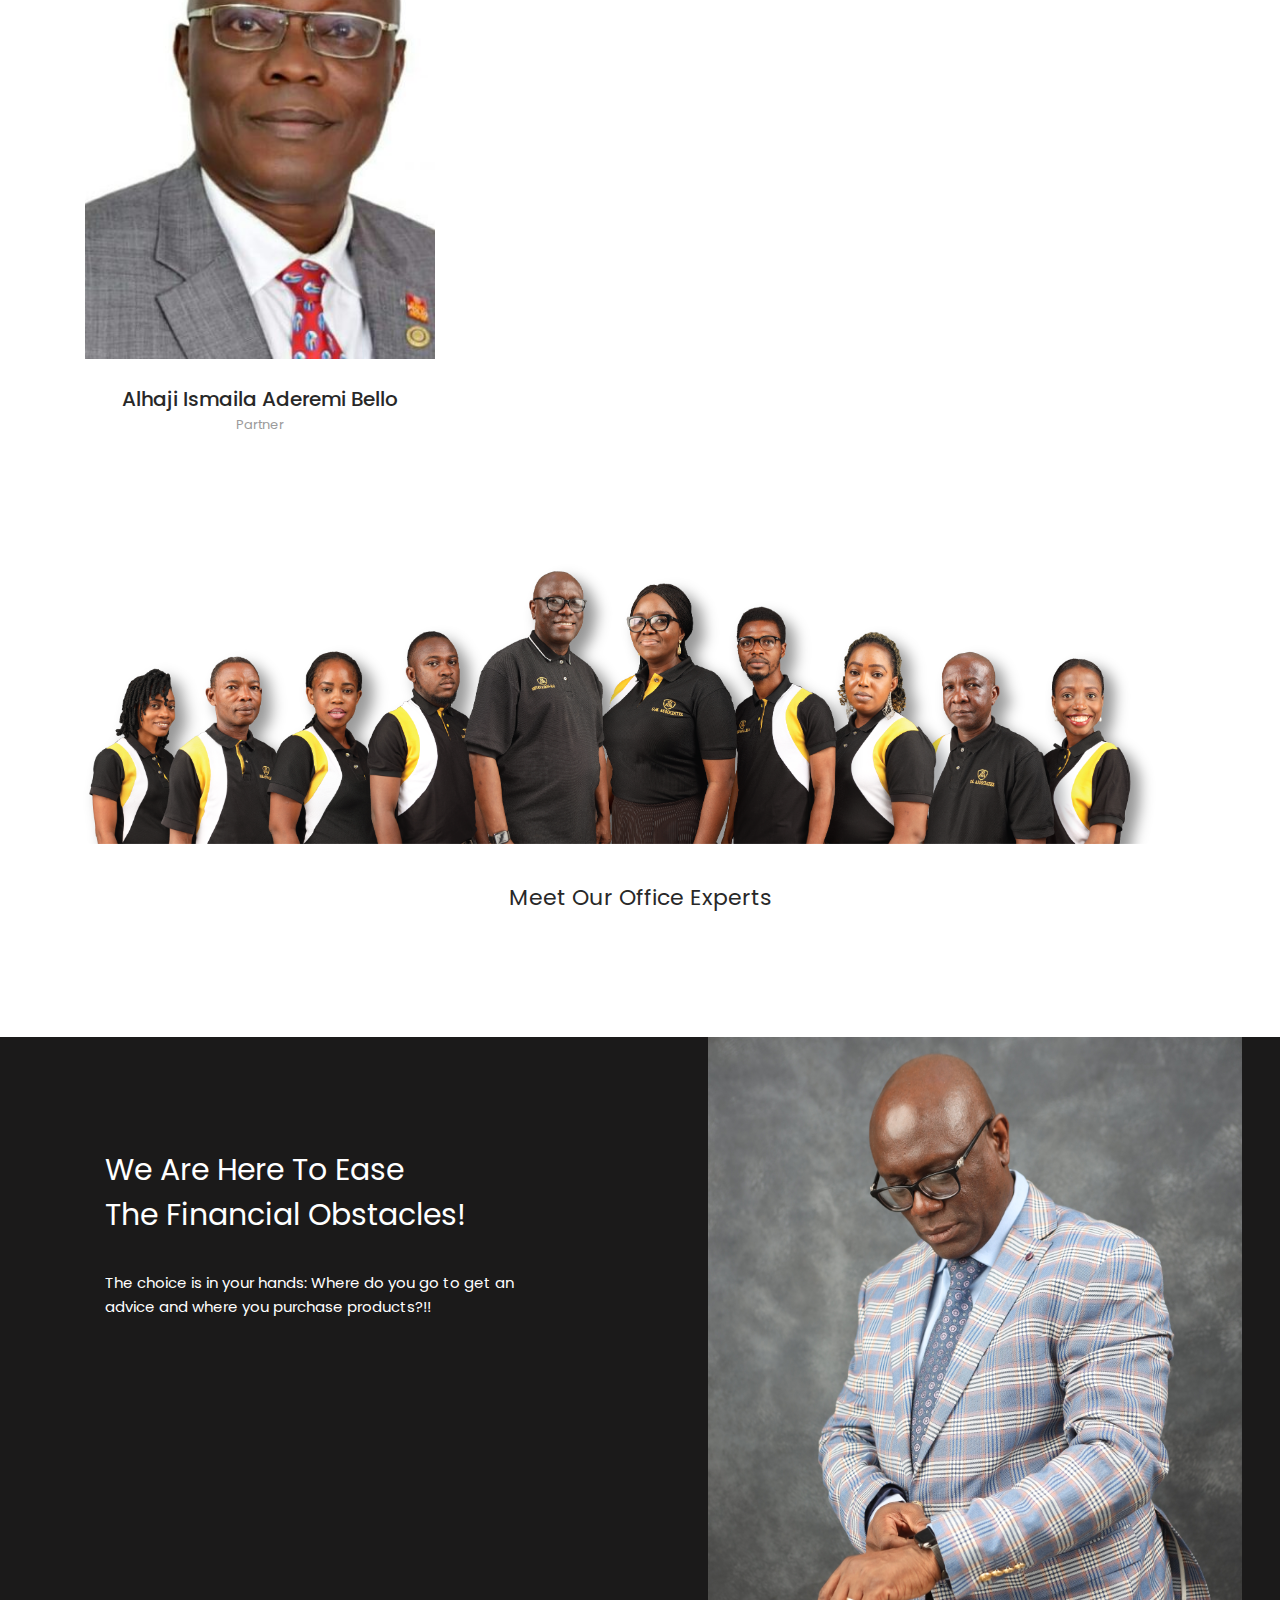
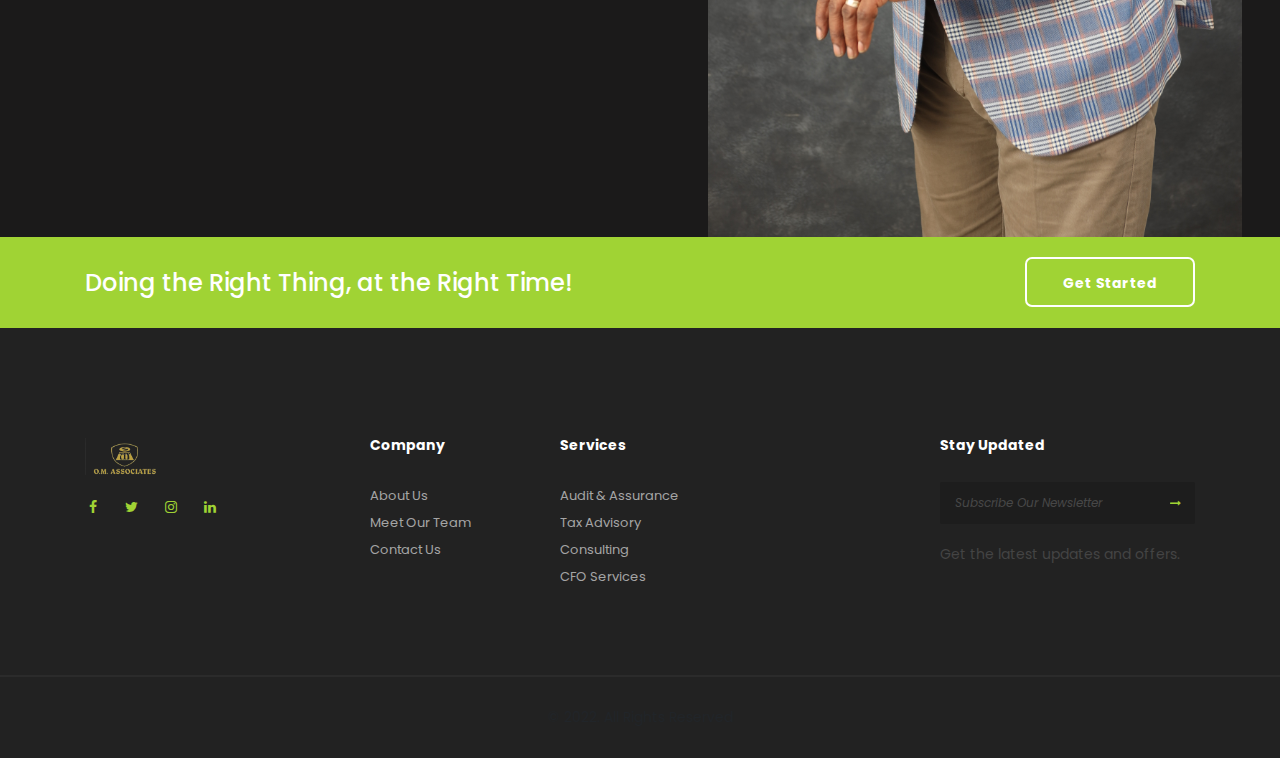
==== commit 501cc574: "fixed images" ====
--- a/about.html
+++ b/about.html
@@ -332,7 +332,7 @@
                       <span class="btn--animation"></span>
                       <i class="fa fa-play"></i>
                     </a> -->
-                     <video controls autoplay class="logo__video" loop poster="assets/images/gallery-4.jpg">
+                     <video controls class="logo__video" poster="assets/images/gallery-4.jpg">
                       <source src="assets/videos/om-video.mp4" type="video/mp4">
                       Your browser does not support the video tag.
                     </video>
--- a/assets/css/style.css
+++ b/assets/css/style.css
@@ -2767,9 +2767,9 @@
     #Heading
 \*------------------------------------*/
 .heading .heading--subtitle {
-  font-family: "Dancing Script", cursive;
+  /* font-family: "Dancing Script", cursive; */
   color: goldenrod;
-  font-size: 20px;
+  font-size: 15px;
   font-weight: 400;
   line-height: 1;
   margin-bottom: 7px;
--- a/assets/css/om.css
+++ b/assets/css/om.css
@@ -80,9 +80,9 @@
 
 .heading--video,
 .gallery-container-video h3 {
-  font-size: 40px;
-  font-weight: 500;
-  font-family: "Dancing Script", cursive;
+  font-size: 30px;
+  font-weight: 400;
+  /* font-family: "Dancing Script", cursive; */
   color: goldenrod;
   margin-bottom: 30px;
 }
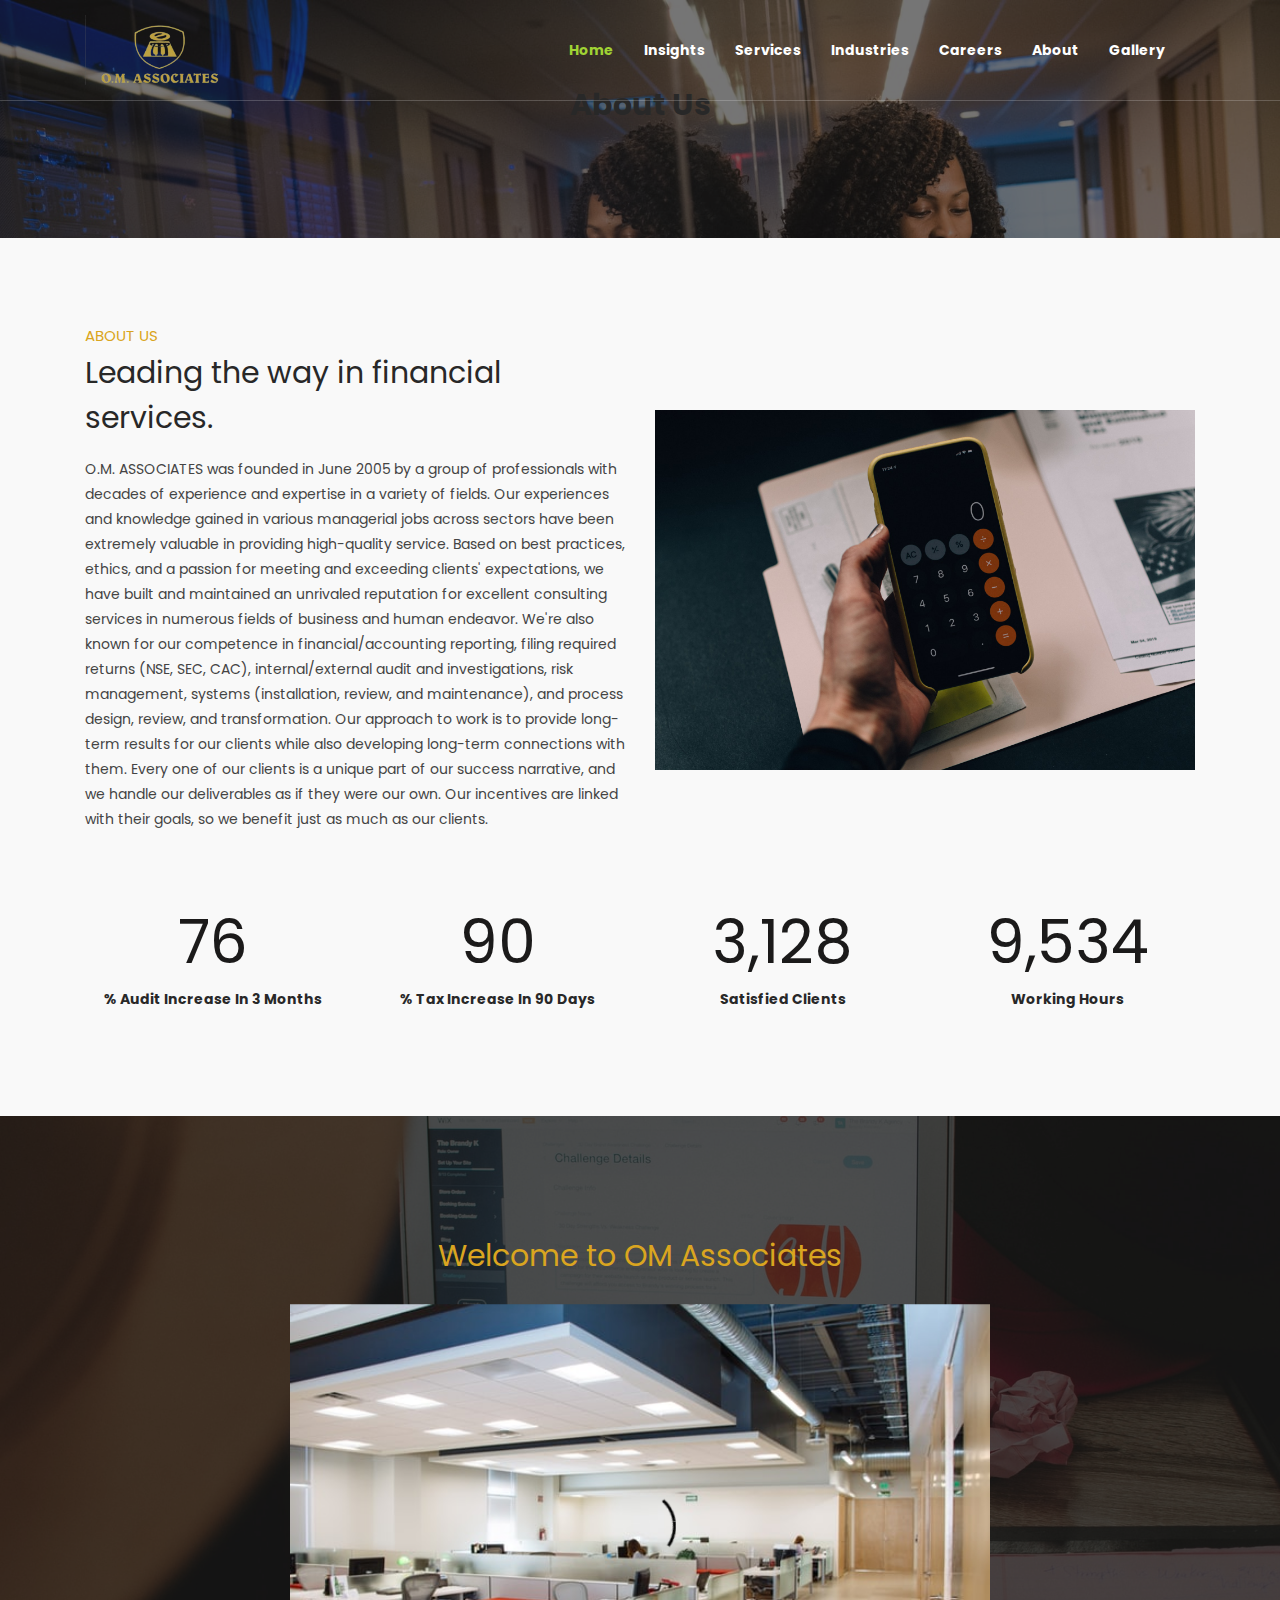
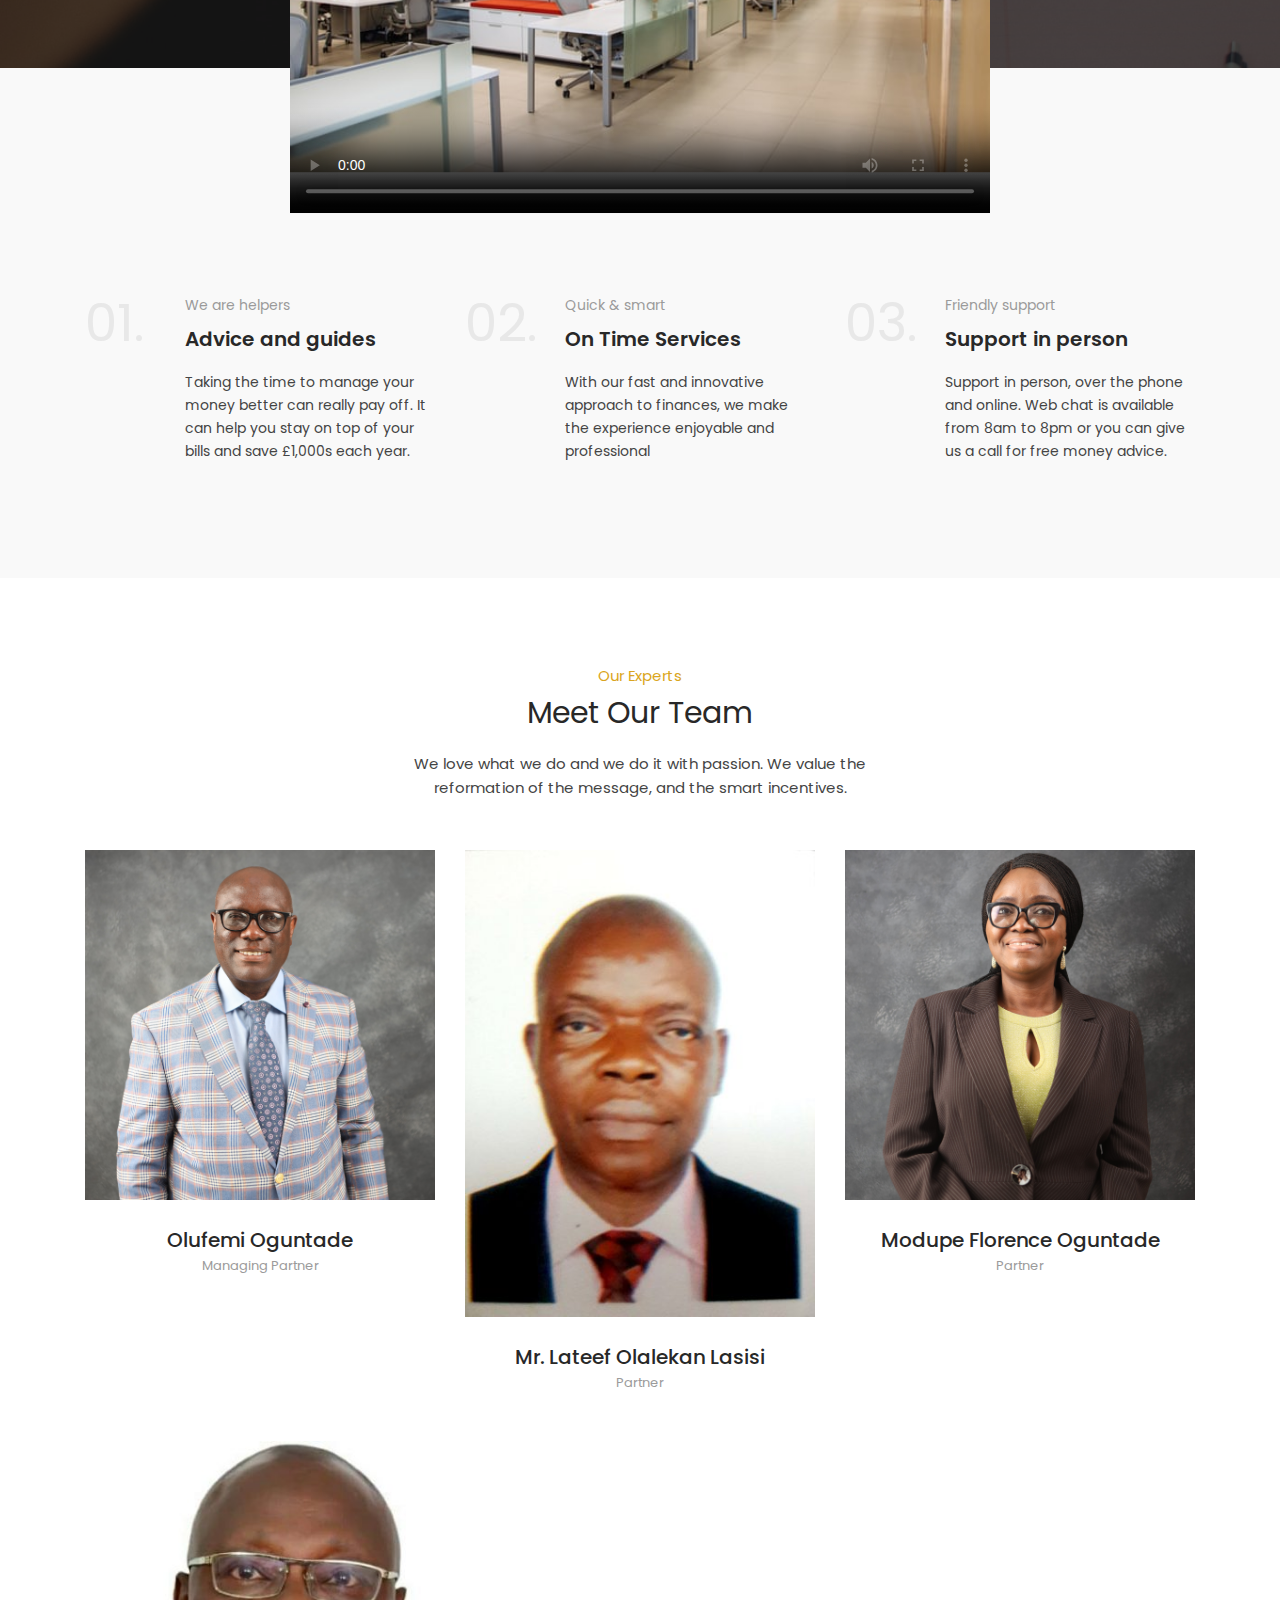
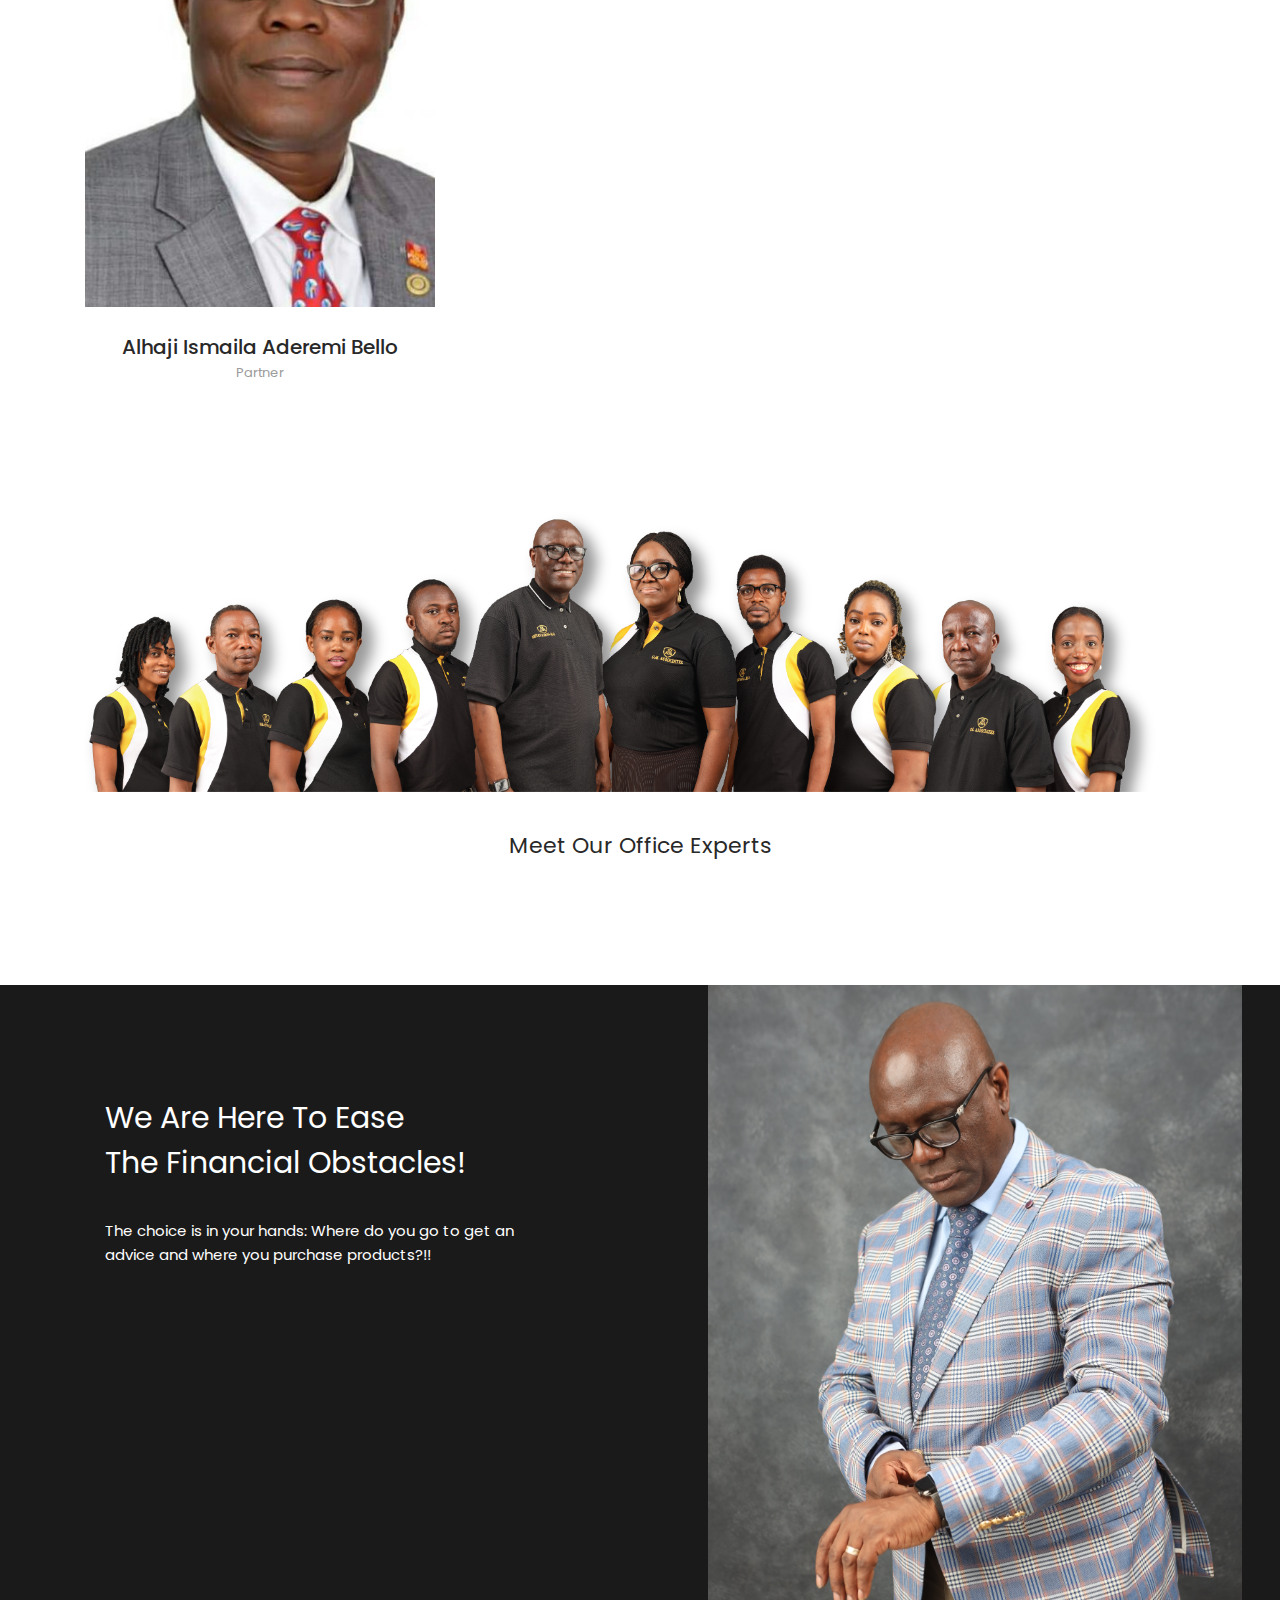
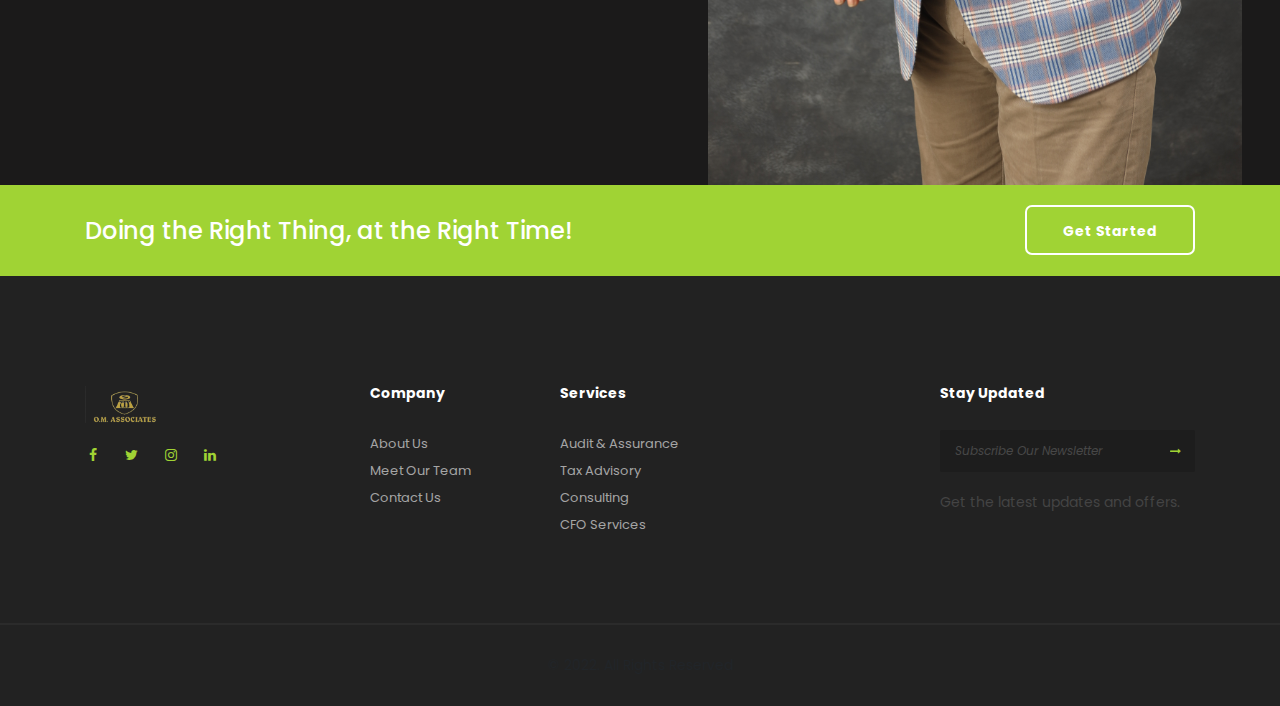
==== commit 9302edf4: "added new stuff" ====
--- a/about.html
+++ b/about.html
@@ -190,24 +190,19 @@
                   <h1>About Us</h1>
                 </div>
                 <div class="clearfix"></div>
-                <ol class="breadcrumb d-flex justify-content-center">
+                <!-- <ol class="breadcrumb d-flex justify-content-center">
                   <li class="breadcrumb-item">
                     <a href="index.html">Home</a>
                   </li>
                   <li class="breadcrumb-item active" aria-current="page">
                     about
                   </li>
-                </ol>
-              </div>
-              <!-- .title end -->
-            </div>
-            <!-- .col-lg-8 end -->
-          </div>
-          <!-- .row end -->
-        </div>
-        <!-- .container end -->
+                </ol> -->
+              </div>
+            </div>
+          </div>
+        </div>
       </section>
-      <!-- #page-title end -->
 
       <!-- about  #1
 ============================================= -->
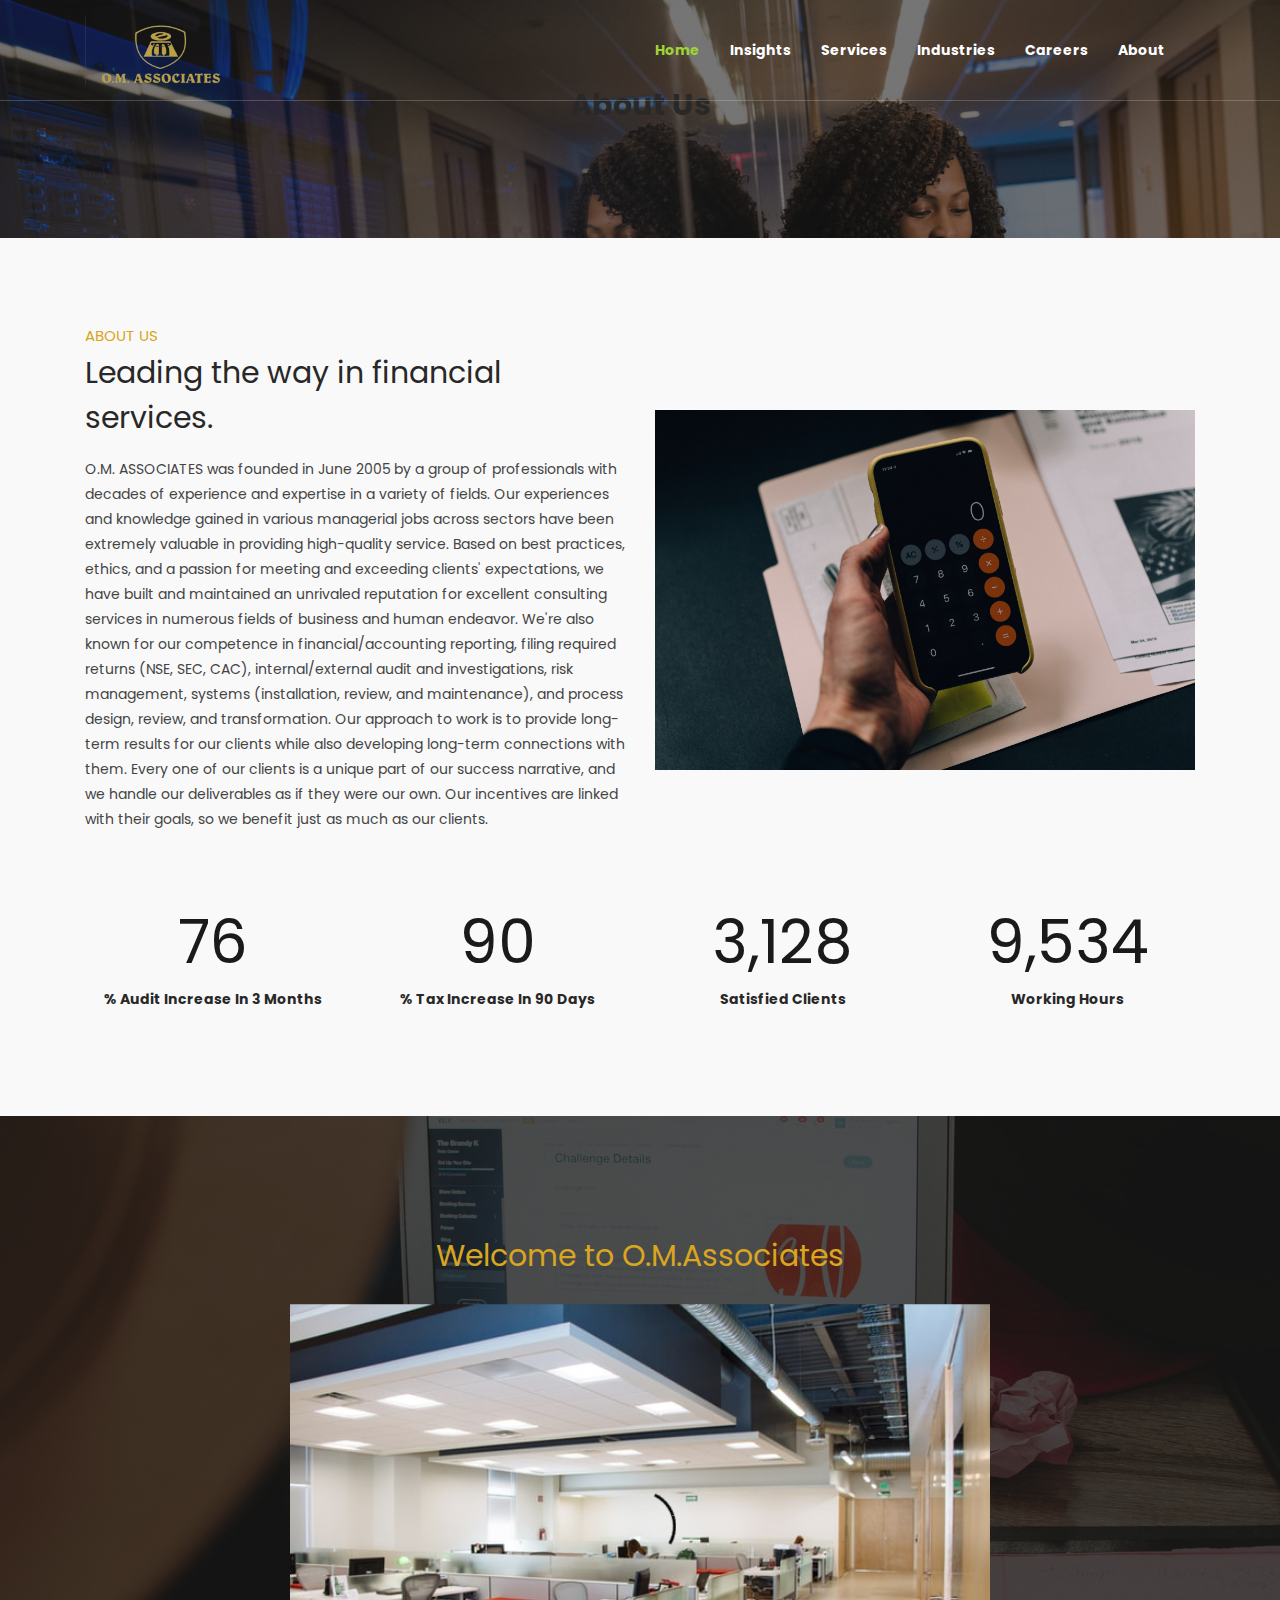
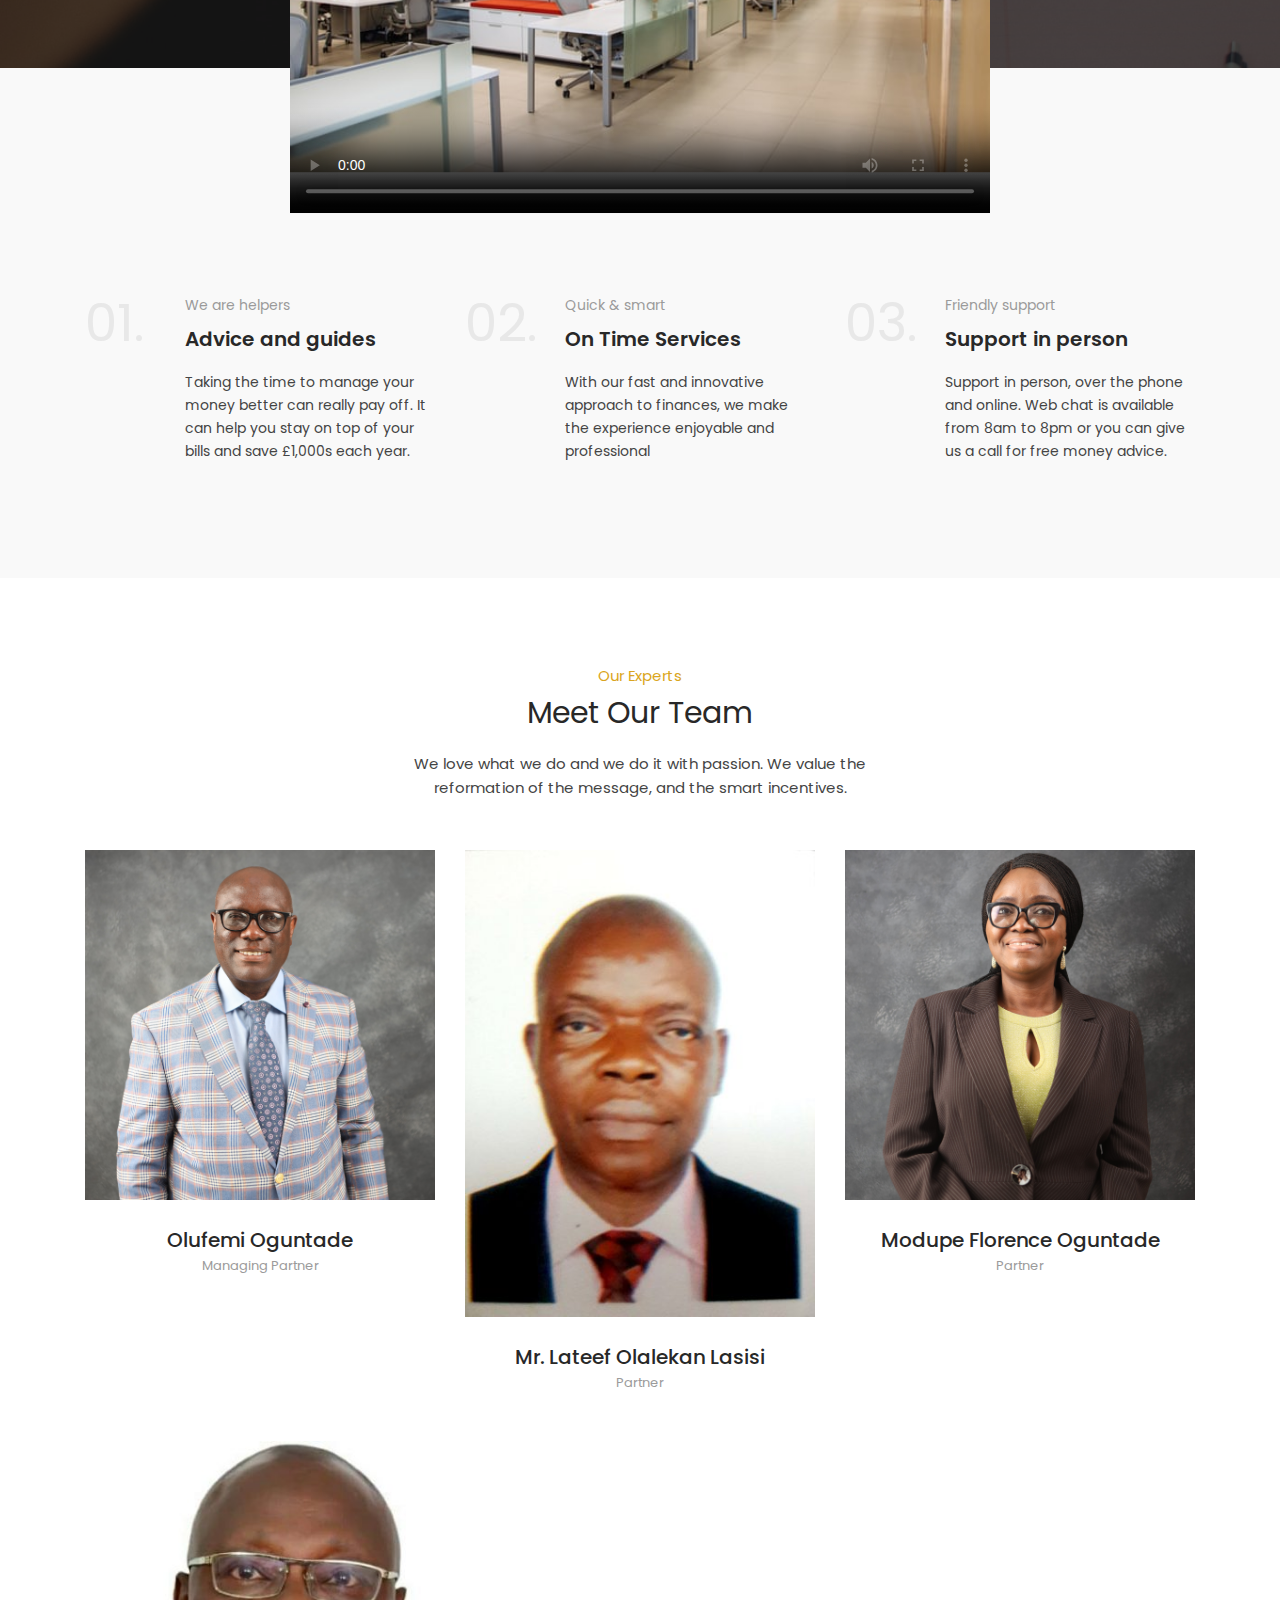
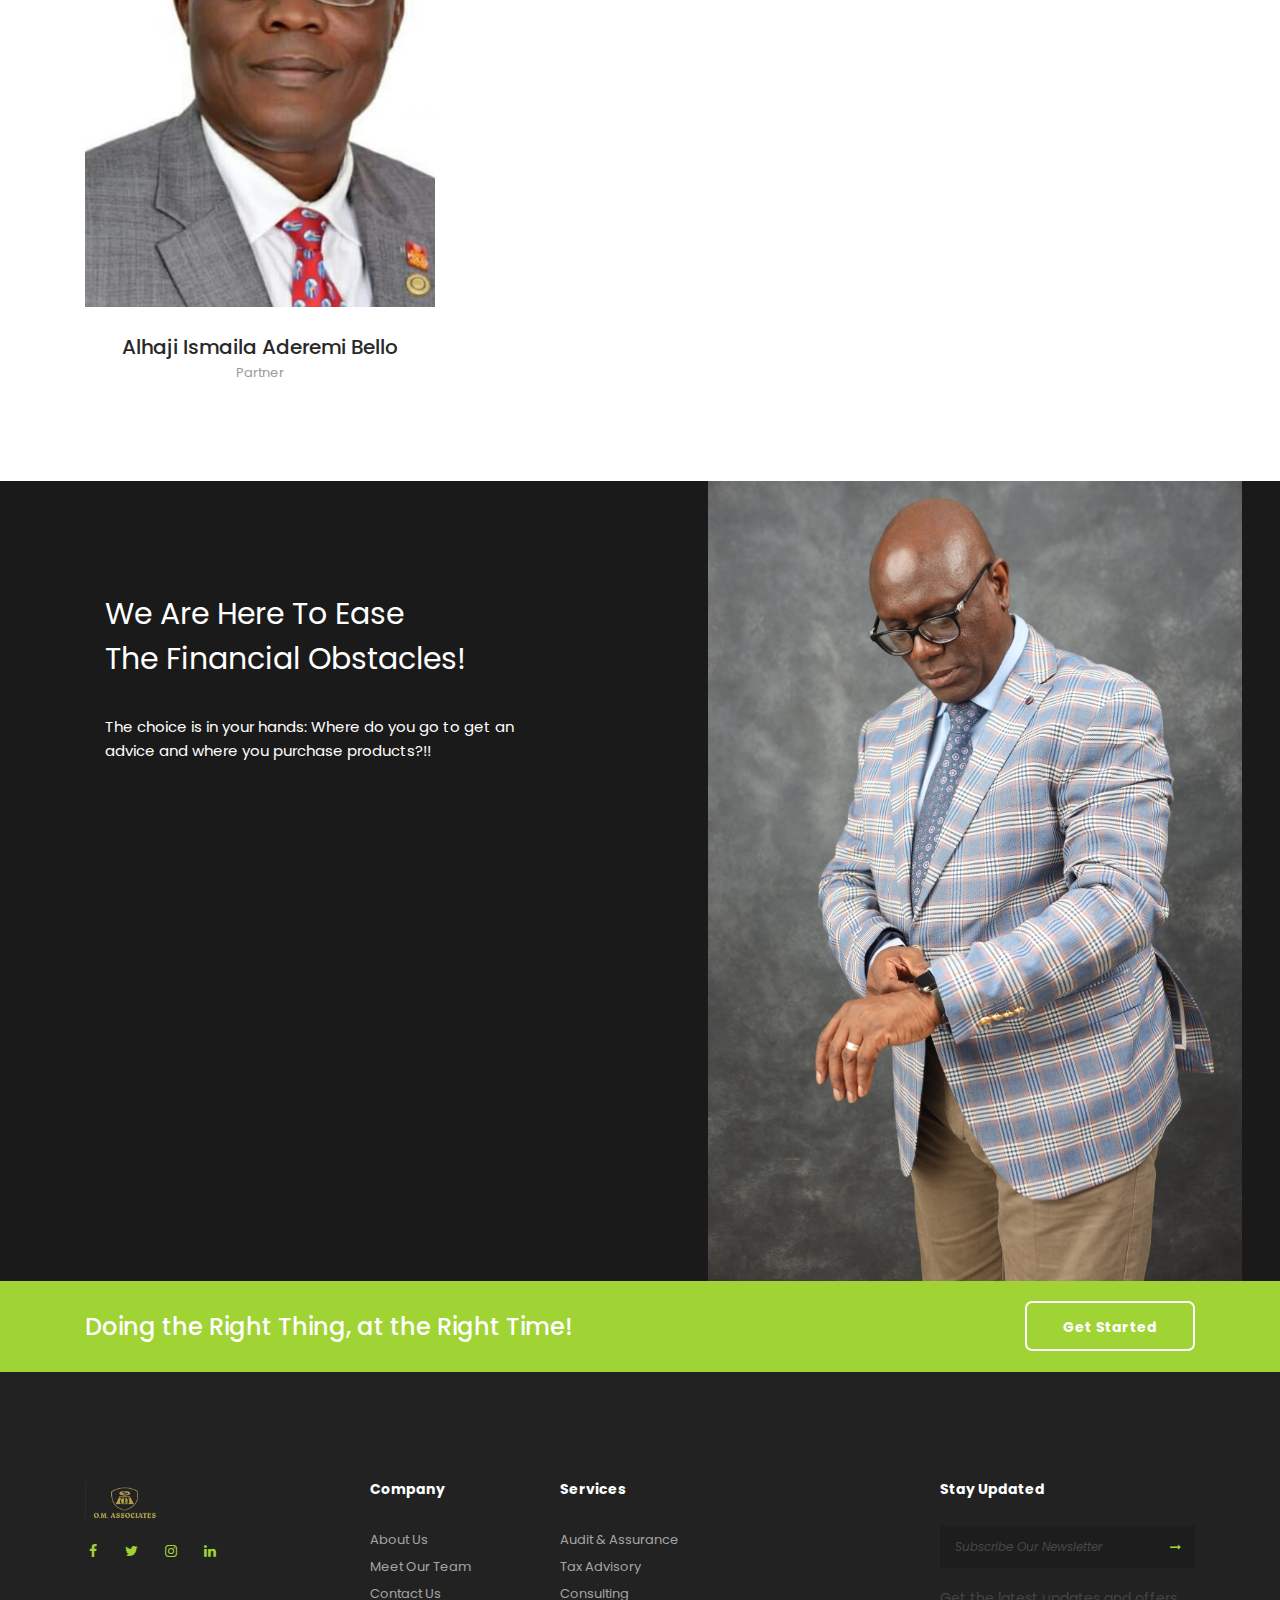
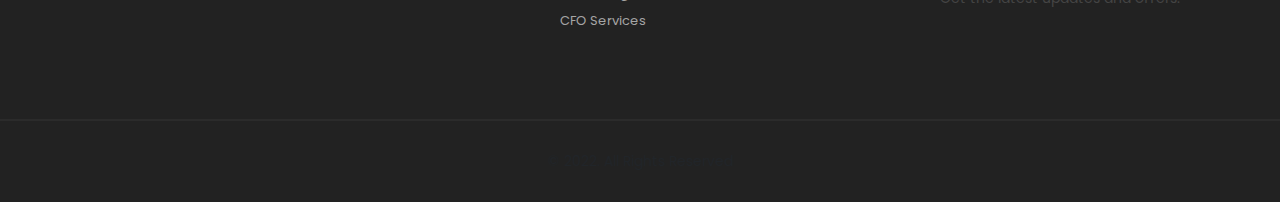
==== commit 43f38181: "added new content" ====
--- a/about.html
+++ b/about.html
@@ -157,9 +157,9 @@
                   </ul>
                 </li>
 
-                <li>
+                <!-- <li>
                   <a href="gallery.html">Gallery</a>
-                </li>
+                </li> -->
                
                 
                 <!-- <div class="module module-consultation pull-left">
@@ -291,7 +291,7 @@
       class="video-2 bg-overlay bg-overlay-dark2 text-center pb-0"
     >
     <h2 class="heading--video">
-        Welcome to OM Associates      
+        Welcome to O.M.Associates      
       </h2>
       <div class="bg-section">
         <img src="assets/images/img-video.jpg" alt="" />
@@ -534,7 +534,7 @@
       <!-- #team1 end -->
 
       <!--Group Photo-->
-<div class="office-expert">
+<!-- <div class="office-expert">
 	<div class="office__children">
 		<div class="office__children-img">
 			<img src="assets/images/group1.png" alt="member">
@@ -543,7 +543,7 @@
 			<h2>Meet Our Office Experts</h2>
 		</div>
 	</div>
-</div>
+</div> -->
 
       <!-- Featured #3
 ============================================= -->
@@ -765,9 +765,11 @@
   <!-- .footer-copyright end -->
 </footer>
 
-      <div id="back-to-top" class="backtop">
+      <!-- <div id="back-to-top" class="backtop">
         <i class="fa fa-long-arrow-up"></i>
-      </div>
+      </div> -->
+      <div class="elfsight-app-087fb4f7-b159-458b-9ae5-0a7fde5696ef whatsapp-btn"></div>
+
     </div>
     <!-- #wrapper end -->
 
@@ -776,5 +778,7 @@
     <script src="assets/js/jquery-3.3.1.min.js"></script>
     <script src="assets/js/plugins.js"></script>
     <script src="assets/js/functions.js"></script>
+    <script src="https://apps.elfsight.com/p/platform.js" defer></script>
+
   </body>
 </html>
--- a/assets/css/om.css
+++ b/assets/css/om.css
@@ -130,6 +130,10 @@
   margin-top: 20px;
 }
 
+.whatsapp-btn {
+  /* border: 1px solid red; */
+  overflow: hidden !important;
+}
 @media screen and (max-width: 680px) {
   .other__services {
     display: flex;
